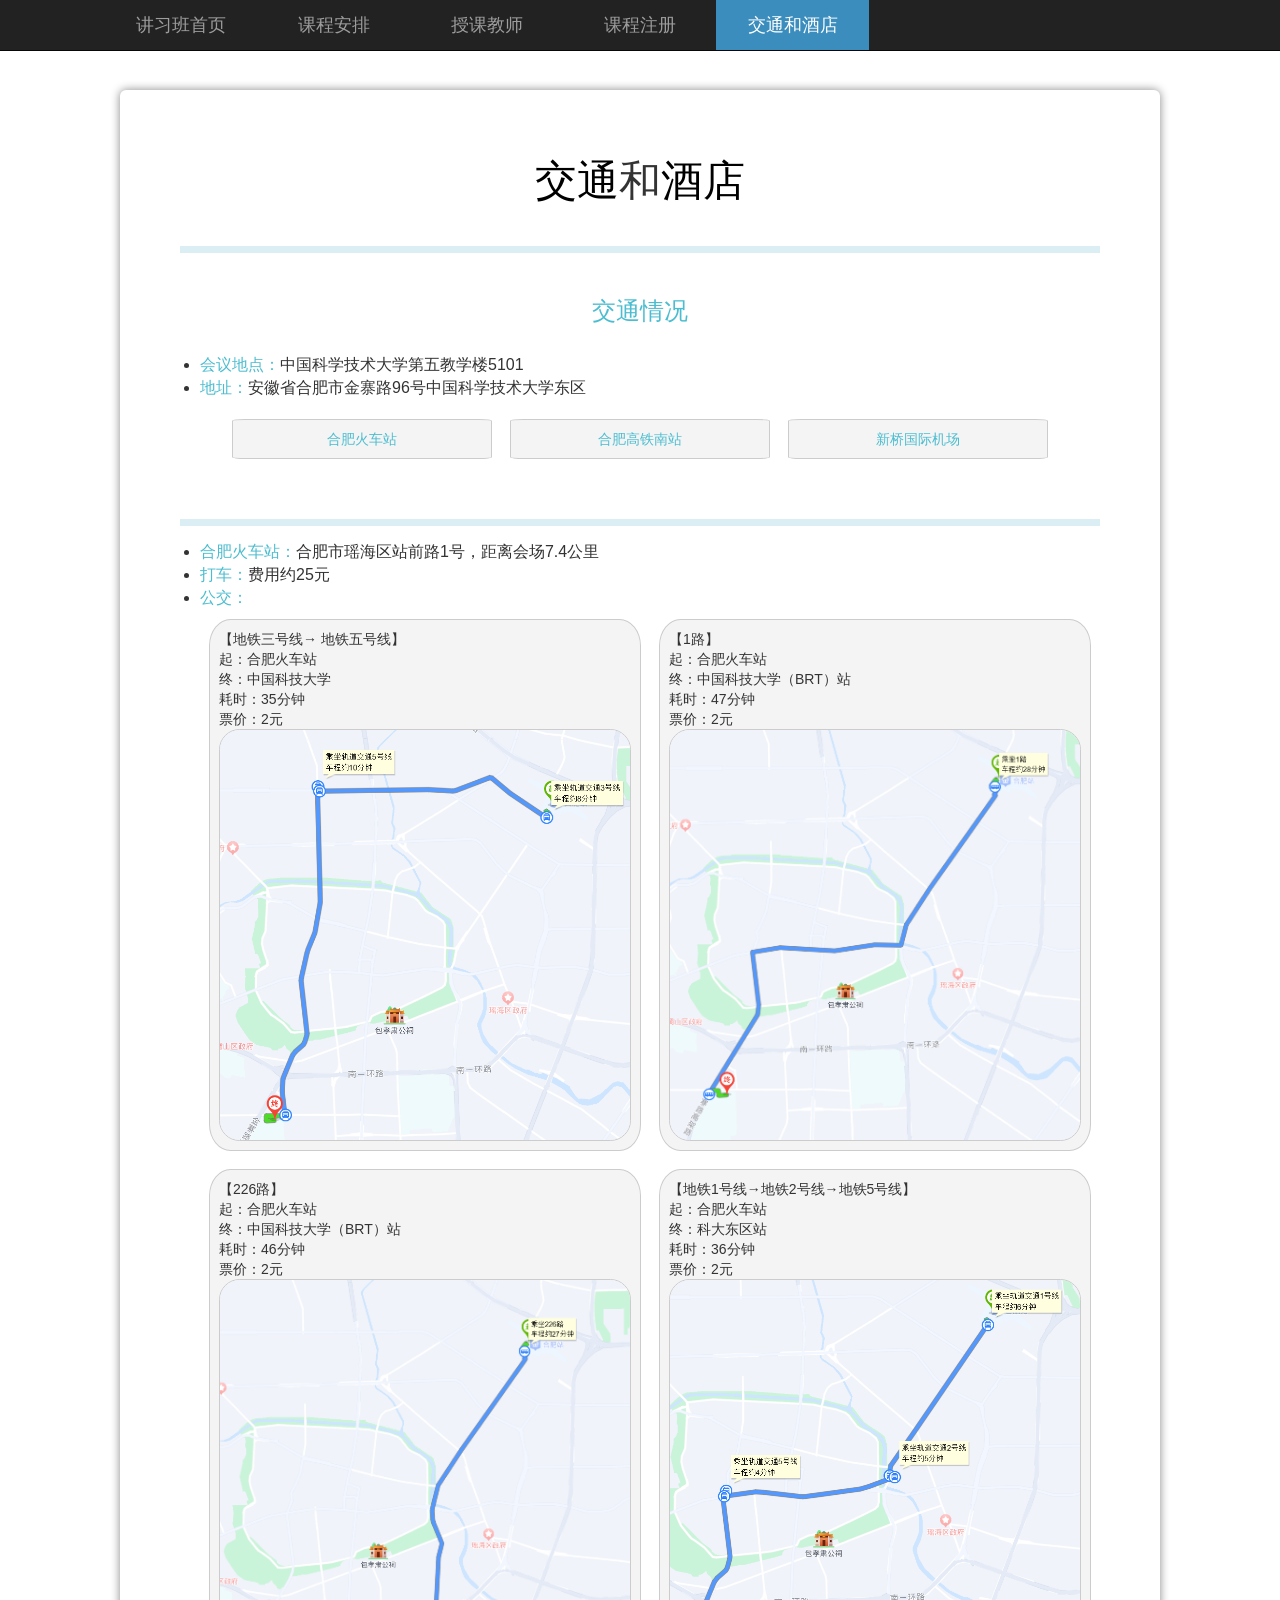
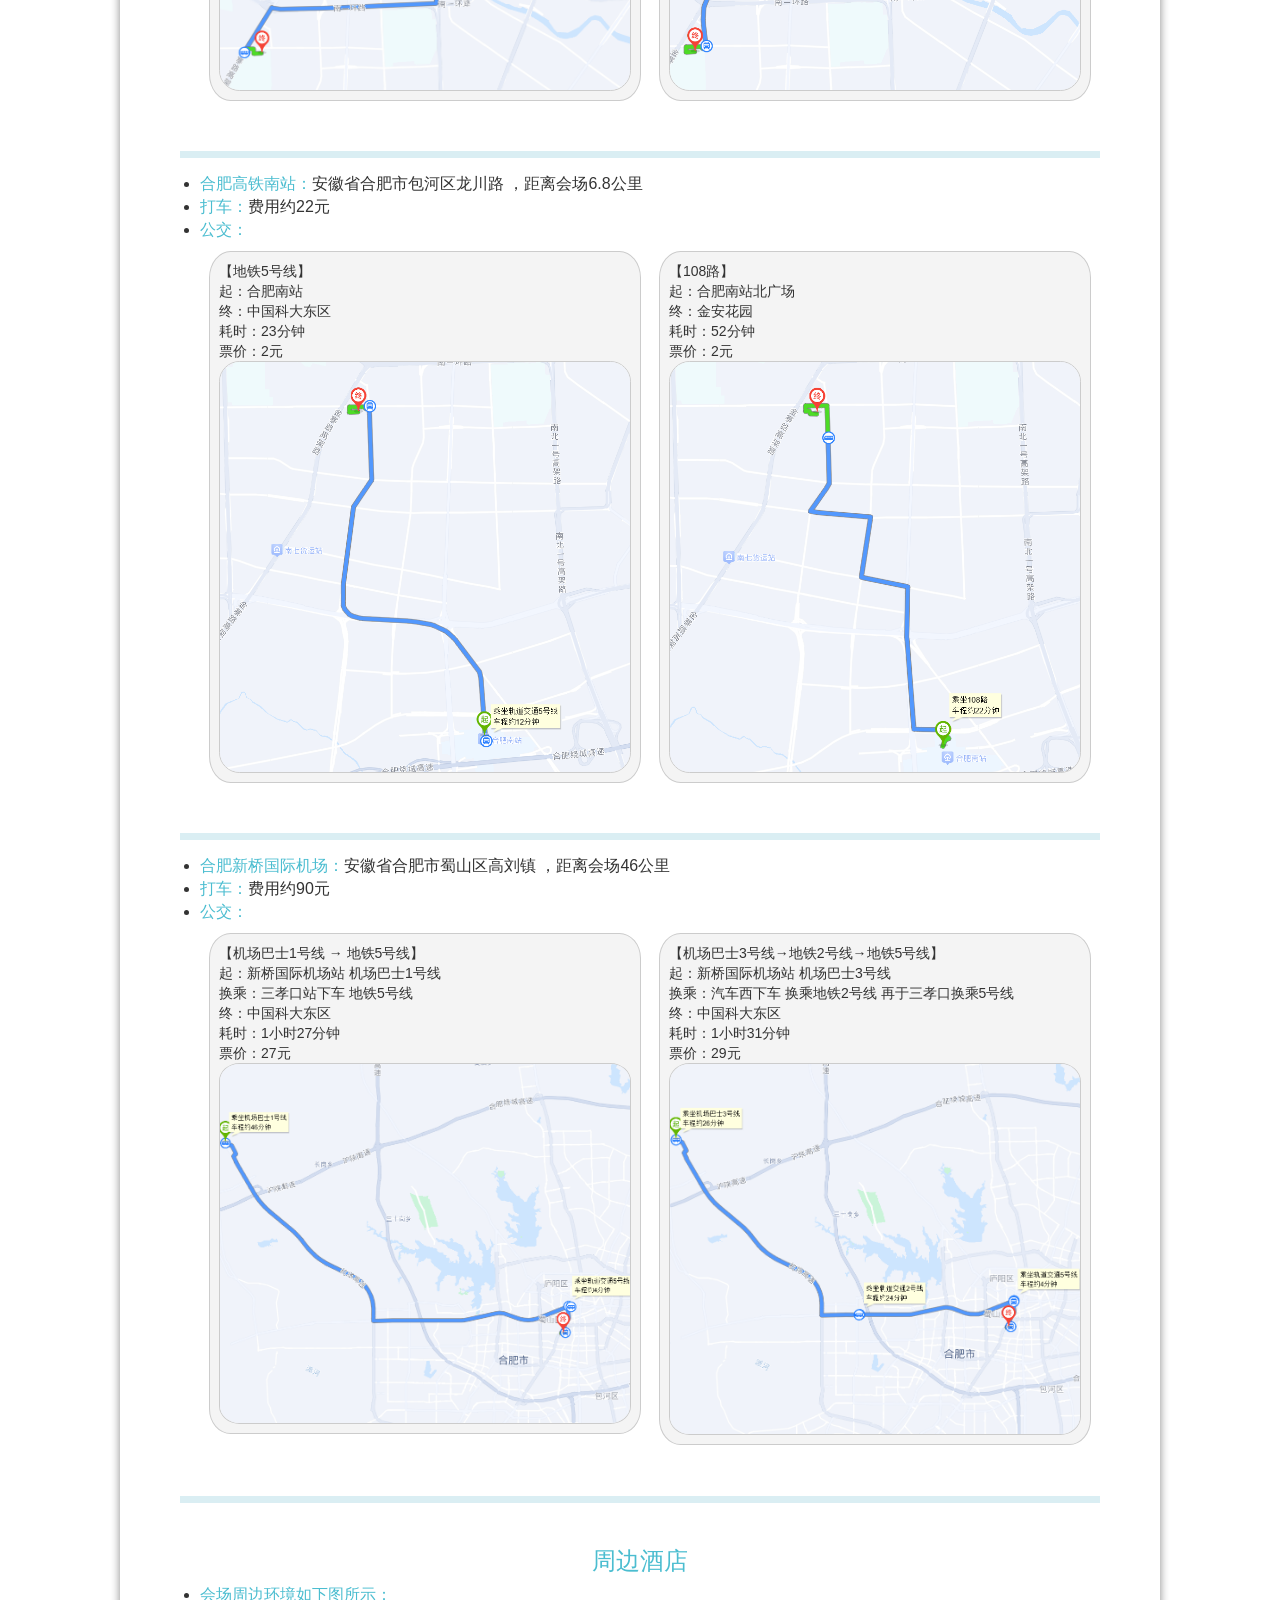
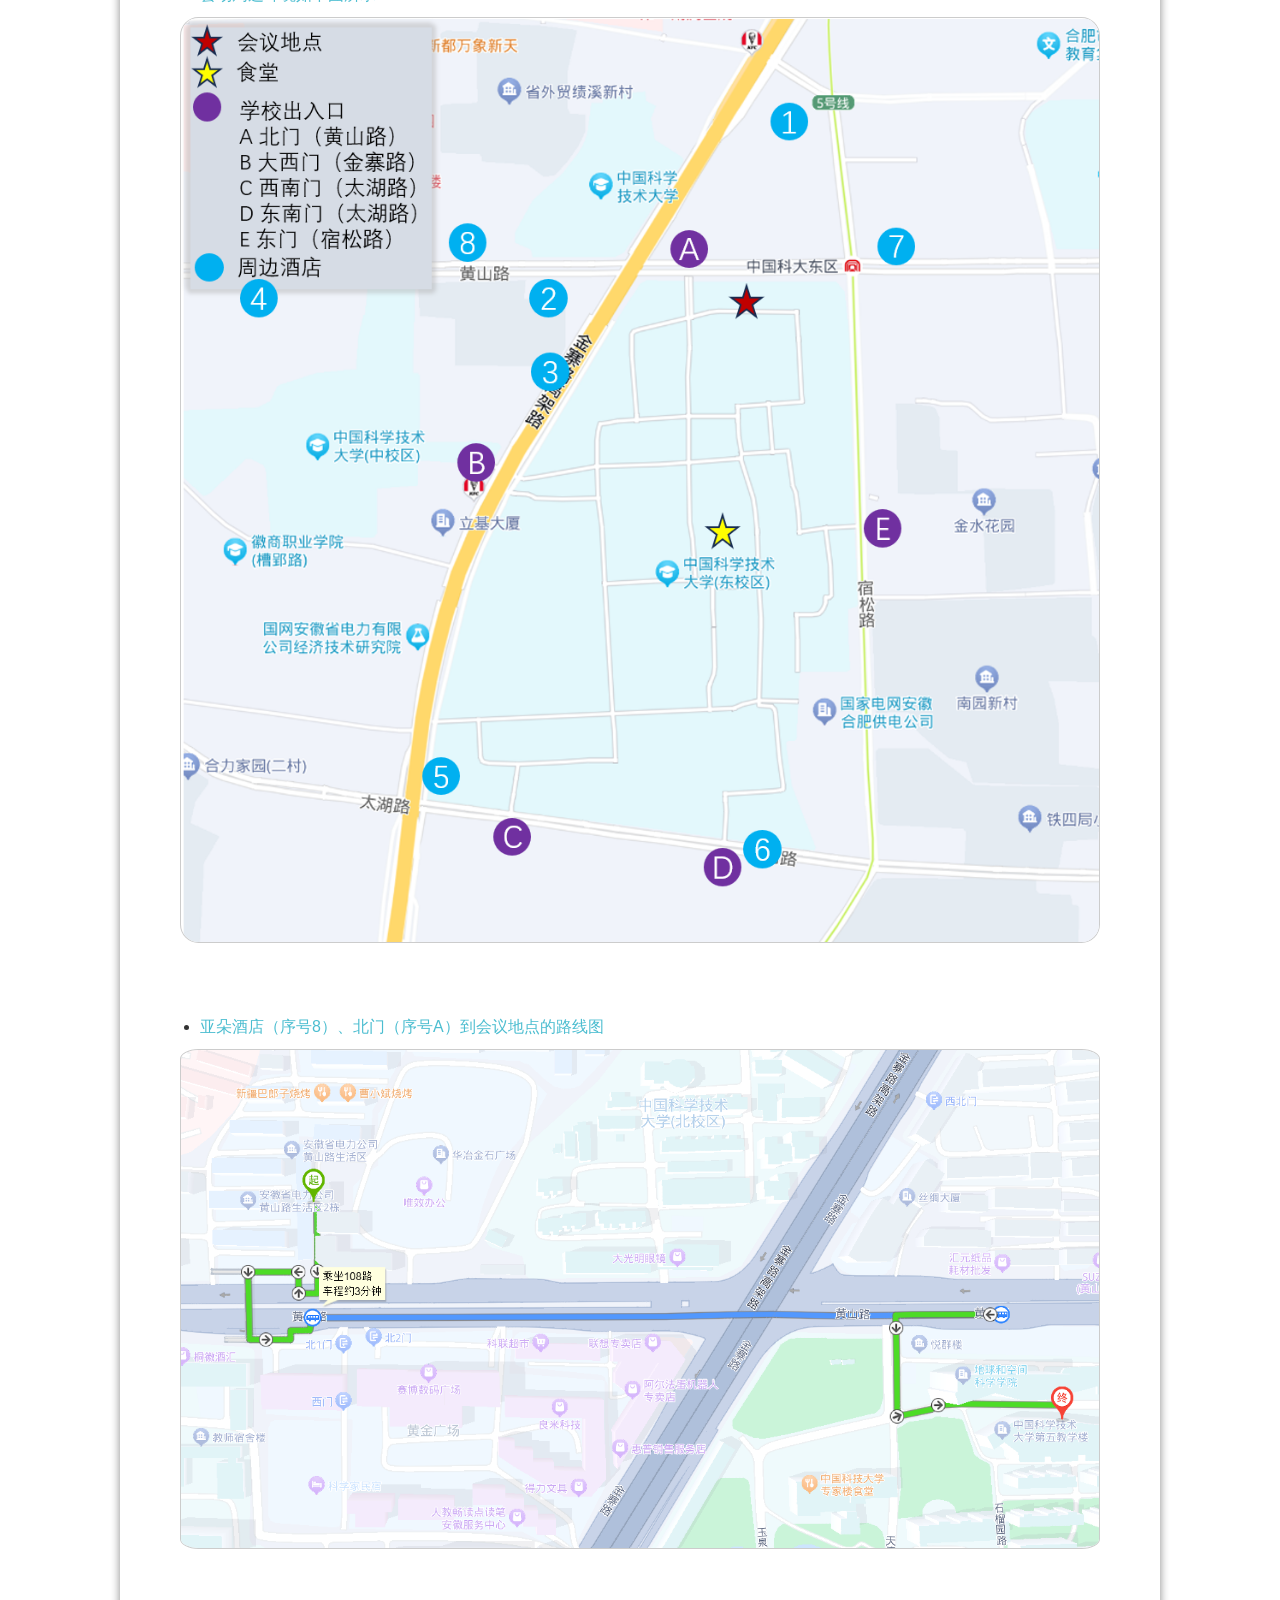
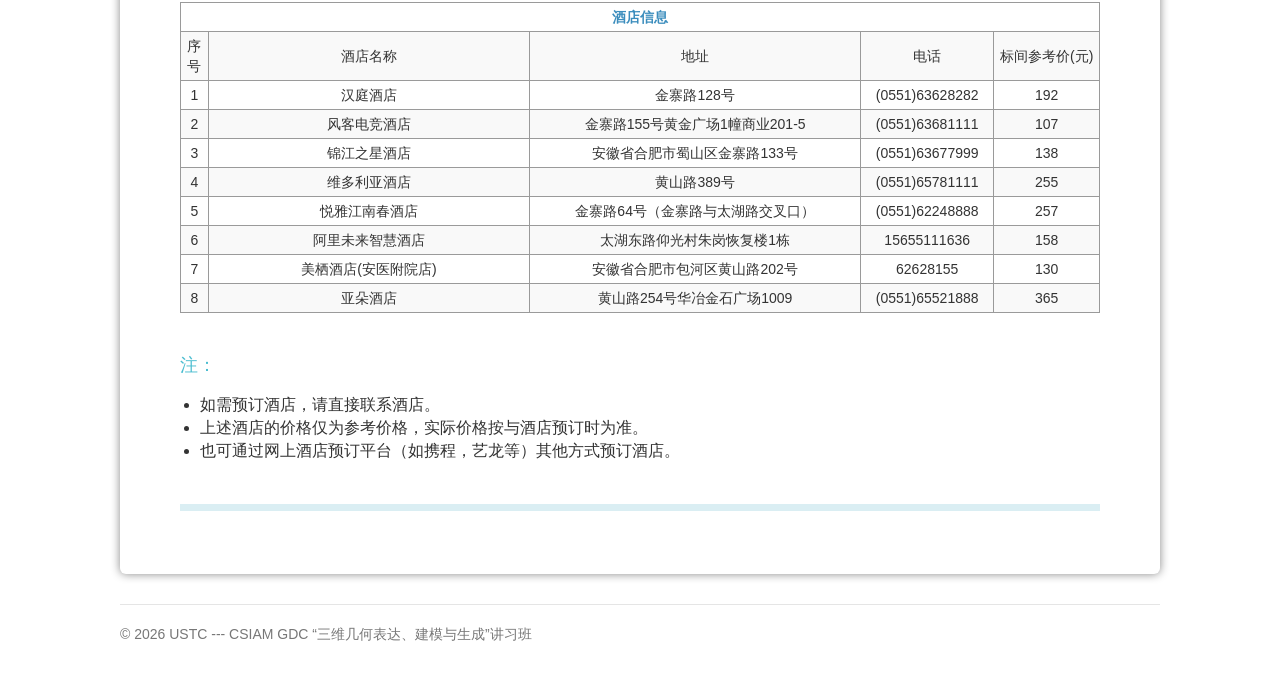
==== information.html @ 162f6444 "test" ====
<!DOCTYPE html>
<!-- saved from url=(0101)./information.html -->
<html lang="en">

<head>
  <meta http-equiv="Content-Type" content="text/html; charset=UTF-8">

  <meta http-equiv="X-UA-Compatible" content="IE=edge">
  <meta name="viewport" content="width=device-width, initial-scale=1">
  <!-- The above 3 meta tags *must* come first in the head; any other head content must come *after* these tags -->
  <meta name="description" content="">
  <meta name="author" content="">
  <link rel="icon" href="./favicon.ico">

  <title>“几何建模与图形计算”前沿讲习班</title>

  <!-- Bootstrap core CSS -->
  <link href="./css_files/bootstrap.css" rel="stylesheet">

  <!-- IE10 viewport hack for Surface/desktop Windows 8 bug -->
  <link href="./css_files/ie10-viewport-bug-workaround.css" rel="stylesheet">

  <!-- Custom styles for this template -->
  <link href="./css_files/GAMES_style.css" rel="stylesheet">

  <!-- Just for debugging purposes. Don't actually copy these 2 lines! -->
  <!--[if lt IE 9]><script src="../../assets/js/ie8-responsive-file-warning.js"></script><![endif]-->
  <script src="./js_files/ie-emulation-modes-warning.js"></script>

  <!-- HTML5 shim and Respond.js for IE8 support of HTML5 elements and media queries -->
  <!--[if lt IE 9]>
      <script src="https://oss.maxcdn.com/html5shiv/3.7.3/html5shiv.min.js"></script>
      <script src="https://oss.maxcdn.com/respond/1.4.2/respond.min.js"></script>
    <![endif]-->

  <link href="./css_files/common.css" rel="stylesheet">
</head>

<body>

  <nav class="navbar navbar-inverse navbar-fixed-top">
    <div class="container">
      <div class="navbar-header">
        <button type="button" class="navbar-toggle collapsed" data-toggle="collapse" data-target="#navbar"
          aria-expanded="false" aria-controls="navbar">
          <span class="sr-only">Toggle navigation</span>
          <span class="icon-bar"></span>
          <span class="icon-bar"></span>
          <span class="icon-bar"></span>
        </button>

        <!--<a class="navbar-brand" href="#"></a>-->

      </div>
      <div id="navbar" class="collapse navbar-collapse">

        <ul class="nav navbar-nav">

          <li><a href="./poster.html">讲习班首页</a></li>
          <li><a href="./program.html">课程安排</a></li>
          <li><a href="./speaker.html">授课教师</a></li>
          <li><a href="./registration.html">课程注册</a></li>
          <li class="active"><a href="./information.html">交通和酒店</a></li>
          <!-- <li><a href="./online.html">在线信息</a></li>
          <li><a href="http://staff.ustc.edu.cn/~lgliu/Courses/SummerSchool/USTC-summer-school.html" target="_blank">历年暑期课程</a></li>-->

        </ul>
      </div>
      <!--/.nav-collapse -->
    </div>
  </nav>

  <div class="container">

    <div class="starter-template">

      <div class="jumbotron">
        <h1 style="font-size:42px"><a style="color:#000000;" href="./information.html#jiaotong">交通</a>和<a
            style="color:#000000;txt-decoration:underline;" href="./information.html#jiudian">酒店</a></h1>
        <p style="font-size:22px;border-bottom: 7px solid rgb(218, 238, 243);"> <br></p>
        <br>


        <a id="jiaotong" style="position:relative; top:-72px;  display: block; height: 0;"></a>
        <h4 style="color:#4bbdd0;">交通情况</h4>

        <ul style="text-align:left;padding-left:20px;">
          <br>
          <li style="font-size:16px;font-style:normal;font-weight:300;">
            <font style="color:#4bbdd0;font-weight:500;">会议地点：</font>中国科学技术大学第五教学楼5101

          </li>
          <li style="font-size:16px;font-style:normal;font-weight:300;">
            <font style="color:#4bbdd0;font-weight:500;">地址：</font>安徽省合肥市金寨路96号中国科学技术大学东区
          </li>



        </ul>




        <div class="trcontainer2" style="display:flex;">

          <button id="hefeihuochezhan"
            style="width:260px;color:#4bbdd0;border: 1px solid #ccc;border-radius: 5%;background-color: #f4f4f4;  padding: 1%;margin: 1%;display: block;height:40px;">合肥火车站</button>
          <button id="hefeigaotienanzhan"
            style="width:260px;color:#4bbdd0;border: 1px solid #ccc;border-radius: 5%;background-color: #f4f4f4;  padding: 1%;margin: 1%;display: block;height:40px;">合肥高铁南站</button>
          <button id="hefeixinqiaojichang"
            style="width:260px;color:#4bbdd0;border: 1px solid #ccc;border-radius: 5%;background-color: #f4f4f4;  padding: 1%;margin: 1%;display: block;height:40px;">新桥国际机场</button>

        </div>

        <br>
        <p style="font-size:22px;border-bottom: 7px solid rgb(218, 238, 243);"> <br></p>

        <ul style="text-align:left;padding-left:20px;">

          <a id="hefeihuochezhan_position" style="position:relative; top:-72px;  display: block; height: 0;"></a>
          <li style="font-size:16px;font-style:normal;font-weight:300;">
            <font style="color:#4bbdd0;font-weight:500;">合肥火车站：</font>合肥市瑶海区站前路1号，距离会场7.4公里
          </li>
          <li style="font-size:16px;font-style:normal;font-weight:300;">
            <font style="color:#4bbdd0;font-weight:500;">打车：</font>费用约25元
          </li>

          <li style="font-size:16px;font-style:normal;font-weight:300;">
            <font style="color:#4bbdd0;font-weight:500;">公交：</font>
          </li>

          <div class="trcontainer">

            <span>
              <ul>
                <li>【地铁三号线→ 地铁五号线】</li>
                <li>起：合肥火车站</li>
                <li>终：中国科技大学</li>
                <li>耗时：35分钟</li>
                <li>票价：2元</li>
                <li><img src="./information_files/1.png" alt="地铁3-5"></li>
              </ul>
            </span><span>
              <ul>
                <li>【1路】</li>
                <li>起：合肥火车站</li>
                <li>终：中国科技大学（BRT）站</li>
                <li>耗时：47分钟</li>
                <li>票价：2元</li>
                <li><img src="./information_files/2.png" alt="合肥站1路"></li>
              </ul>
            </span><span>
              <ul>
                <li>【226路】</li>
                <li>起：合肥火车站</li>
                <li>终：中国科技大学（BRT）站</li>
                <li>耗时：46分钟</li>
                <li>票价：2元</li>
                <li><img src="./information_files/3.png" alt="合肥站226路"></li>
              </ul>
            </span><span>
              <ul>
                <li>【地铁1号线→地铁2号线→地铁5号线】</li>
                <li>起：合肥火车站</li>
                <li>终：科大东区站</li>
                <li>耗时：36分钟</li>
                <li>票价：2元</li>
                <li><img src="./information_files/4.png" alt="地铁125"></li>
              </ul>
            </span>
          </div>
        </ul>

        <p style="font-size:22px;border-bottom: 7px solid rgb(218, 238, 243);"> <br></p>


        <ul style="text-align:left;padding-left:20px;">
          <a id="hefeigaotienanzhan_position" style="position:relative; top:-72px;  display: block; height: 0;"></a>
          <li style="font-size:16px;font-style:normal;font-weight:300;">
            <font style="color:#4bbdd0;font-weight:500;">合肥高铁南站：</font>安徽省合肥市包河区龙川路 ，距离会场6.8公里
          </li>
          <li style="font-size:16px;font-style:normal;font-weight:300;">
            <font style="color:#4bbdd0;font-weight:500;">打车：</font>费用约22元
          </li>

          <li style="font-size:16px;font-style:normal;font-weight:300;">
            <font style="color:#4bbdd0;font-weight:500;">公交：</font>
          </li>

          <div class="trcontainer">

            <span>
              <ul>
                <li>【地铁5号线】</li>
                <li>起：合肥南站</li>
                <li>终：中国科大东区</li>
                <li>耗时：23分钟</li>
                <li>票价：2元</li>
                <li><img src="./information_files/5.png" alt="合肥南站108"></li>
              </ul>
            </span><span>
              <ul>
                <li>【108路】</li>
                <li>起：合肥南站北广场</li>
                <li>终：金安花园</li>
                <li>耗时：52分钟</li>
                <li>票价：2元</li>
                <li><img src="./information_files/6.png" alt="合肥站226路"></li>
              </ul>
            </span>




          </div>
        </ul>


        <p style="font-size:22px;border-bottom: 7px solid rgb(218, 238, 243);"> <br></p>


        <ul style="text-align:left;padding-left:20px;">
          <a id="hefeixinqiaojichang_position" style="position:relative; top:-72px;  display: block; height: 0;"></a>
          <li style="font-size:16px;font-style:normal;font-weight:300;">
            <font style="color:#4bbdd0;font-weight:500;">合肥新桥国际机场：</font>安徽省合肥市蜀山区高刘镇 ，距离会场46公里
          </li>
          <li style="font-size:16px;font-style:normal;font-weight:300;">
            <font style="color:#4bbdd0;font-weight:500;">打车：</font>费用约90元
          </li>

          <li style="font-size:16px;font-style:normal;font-weight:300;">
            <font style="color:#4bbdd0;font-weight:500;">公交：</font>
          </li>

          <div class="trcontainer">

            <span>
              <ul>
                <li>【机场巴士1号线 → 地铁5号线】</li>
                <li>起：新桥国际机场站 机场巴士1号线</li>
                <li>换乘：三孝口站下车 地铁5号线</li>
                <li>终：中国科大东区</li>
                <li>耗时：1小时27分钟</li>
                <li>票价：27元</li>
                <li><img src="./information_files/7.png" alt="10_hefeijichang5haoxian1lu"></li>
              </ul>
            </span><span>
              <ul>
                <li>【机场巴士3号线→地铁2号线→地铁5号线】</li>
                <li>起：新桥国际机场站 机场巴士3号线</li>
                <li>换乘：汽车西下车 换乘地铁2号线 再于三孝口换乘5号线</li>
                <li>终：中国科大东区</li>
                <li>耗时：1小时31分钟</li>
                <li>票价：29元</li>

                <li><img src="./information_files/8.png" alt="hefeijichang2haoxian10_158_118lu"></li>
              </ul>
            </span>

          </div>
        </ul>
        <p style="font-size:22px;border-bottom: 7px solid rgb(218, 238, 243);"> <br></p>
        <br>
        <a id="jiudian" style="position:relative; top:-72px;  display: block; height: 0;"></a>

        <h4 style="color:#4bbdd0;">周边酒店</h4>

        <ul style="text-align:left;padding-left:20px;">

          <a id="ditu" style="position:relative; top:-72px;  display: block; height: 0;"></a>
          <li style="font-size:16px;font-style:normal;font-weight:300;">
            <font style="color:#4bbdd0;font-weight:500;">会场周边环境如下图所示：</font>
          </li>
        </ul>
        <img style=" border: 1px solid #ccc;border-radius: 2%;" src="./information_files/10.png" alt="jiudian"
          width="100%">

        <p style="font-size:22px;border-bottom: 7px solid #ffffff;"> <br></p>
        <br>
        <a id="luxian" style="position:relative; top:-72px;  display: block; height: 0;"></a>
        <ul style="text-align:left;padding-left:20px;">
          <a id="ditu" style="position:relative; top:-72px;  display: block; height: 0;"></a>
          <li style="font-size:16px;font-style:normal;font-weight:300;">
            <font style="color:#4bbdd0;font-weight:500;">亚朵酒店（序号8）、北门（序号A）到会议地点的路线图</font>
          </li>
        </ul>
        <img style=" border: 1px solid #ccc;border-radius: 2%;" src="./information_files/11.png" alt="luxian"
          width="100%">

        <p style="font-size:22px;border-bottom: 7px solid #ffffff;"> <br></p>

        <div class="tableA">
          <table class="table table-striped">
            <thead>
              <tr>
                <th colspan="5">
                  <font color="#3b8dbd">酒店信息</font>
                </th>
              </tr>
            </thead>
            <tbody>
              <tr>
                <td width="3%">序号</td>
                <td width="35%">酒店名称</td>
                <td width="36%">地址</td>
                <td width="14.5%">电话</td>
                <td width="12%">标间参考价(元)</td>
              </tr>


              <tr>
                <td>1</td>
                <td>汉庭酒店</td>
                <td>金寨路128号</td>
                <td>(0551)63628282</td>
                <td>192</td>
              </tr>

              <tr>
                <td>2</td>
                <td>风客电竞酒店</td>
                <td>金寨路155号黄金广场1幢商业201-5</td>
                <td>(0551)63681111</td>
                <td>107</td>
              </tr>

              <tr>
                <td>3</td>
                <td>锦江之星酒店</td>
                <td>安徽省合肥市蜀山区金寨路133号</td>
                <td>(0551)63677999</td>
                <td>138</td>
              </tr>

              <tr>
                <td>4</td>
                <td>维多利亚酒店</td>
                <td>黄山路389号</td>
                <td>(0551)65781111</td>
                <td>255</td>
              </tr>

              <tr>
                <td>5</td>
                <td>悦雅江南春酒店</td>
                <td>金寨路64号（金寨路与太湖路交叉口）</td>
                <td>(0551)62248888</td>
                <td>257</td>
              </tr>

              <tr>
                <td>6</td>
                <td>阿里未来智慧酒店</td>
                <td>
                  太湖东路仰光村朱岗恢复楼1栋</td>
                <td>15655111636</td>
                <td>158</td>
              </tr>

              <tr>
                <td>7</td>
                <td>美栖酒店(安医附院店)</td>
                <td>安徽省合肥市包河区黄山路202号</td>
                <td>62628155</td>
                <td>130</td>
              </tr>

              <tr>
                <td>8</td>
                <td>亚朵酒店</td>
                <td>黄山路254号华冶金石广场1009</td>
                <td>(0551)65521888</td>
                <td>365</td>
              </tr>





            </tbody>
          </table>
        </div>
        <br>
        <p style="font-size:18px;font-style:normal;font-weight:500;list-style-type:none;">
          <font style="color:#4bbdd0;font-weight:500;">注：</font>
        </p>
        <ul style="text-align:left;padding-left:20px;">



          <li style="font-size:16px;font-style:normal;font-weight:500;">
            <font style="color:#4bbdd0;font-weight:500;"></font>如需预订酒店，请直接联系酒店。
          </li>

          <li style="font-size:16px;font-style:normal;font-weight:500;">
            <font style="color:#4bbdd0;font-weight:500;"></font>上述酒店的价格仅为参考价格，实际价格按与酒店预订时为准。
          </li>
          <li style="font-size:16px;font-style:normal;font-weight:500;">
            <font style="color:#4bbdd0;font-weight:500;"></font>也可通过网上酒店预订平台（如携程，艺龙等）其他方式预订酒店。
          </li>
        </ul>

        <p style="font-size:22px;border-bottom: 7px solid rgb(218, 238, 243);"> <br></p>

      </div>
      <footer class="footer">
        <p>© 2026 USTC --- CSIAM GDC “三维几何表达、建模与生成”讲习班</p>
      </footer>
    </div>
  </div>





  <!-- /.container -->


  <!-- Bootstrap core JavaScript
    ================================================== -->
  <!-- Placed at the end of the document so the pages load faster -->
  <script src="./js_files/jquery.min.js"></script>
  <script>
    window.jQuery || document.write('<script src="js/vendor/jquery.min.js?version=2.0.02"><\/script>')
  </script>
  <script src="./js_files/bootstrap.min.js"></script>
  <script src="./js_files/docs.min.js"></script>

  <!-- IE10 viewport hack for Surface/desktop Windows 8 bug -->
  <script src="./js_files/ie10-viewport-bug-workaround.js"></script>

</body>

</html>
---- css_files/ie10-viewport-bug-workaround.css ----
/*!
 * IE10 viewport hack for Surface/desktop Windows 8 bug
 * Copyright 2014-2015 Twitter, Inc.
 * Licensed under MIT (https://github.com/twbs/bootstrap/blob/master/LICENSE)
 */

/*
 * See the Getting Started docs for more information:
 * http://getbootstrap.com/getting-started/#support-ie10-width
 */
@-ms-viewport     { width: device-width; }
@-o-viewport      { width: device-width; }
@viewport         { width: device-width; }
---- css_files/GAMES_style.css ----
body {
  padding-top: 50px;
}

.starter-template {
  padding: 40px 15px;b
  text-align: center;
}

.navbar-collapse {
  text-align: center;
  width: 100%;
}

.navbar-nav li {
  height: 100%;
  text-align: center;
  vertical-align: middle;
  width: 14.285%;
  display: inline;
  font-size: 18px;
  list-style: none;
  /*去掉圆点*/
}
.navbar-nav>li>a{

  line-height: 40px;

  padding: 5px 5px 5px 5px;
vertical-align:middle;


}

.navbar-nav {
  display: inline-table;
  width: 100%;
  text-align: center;
}


  /* Everything but the jumbotron gets side spacing for mobile first views */
  .header,
  .marketing,
  .footer {
    padding-right: 15px;
    padding-left: 15px;
  }

  /* Custom page header */
  .header {
    padding-bottom: 20px;
    border-bottom: 1px solid #e5e5e5;
  }
  /* Make the masthead heading the same height as the navigation */
  .header h3 {
    margin-top: 0;
    margin-bottom: 0;
    line-height: 40px;
  }
.container-fluid>.navbar-collapse, .container-fluid>.navbar-header, .container>.navbar-collapse, .container>.navbar-header {

      margin-left: 0px;
}


  /* Custom page footer */
  .footer {
    padding-top: 19px;
    color: #777;
    border-top: 1px solid #e5e5e5;
  }

  /* Customize container */
  @media (min-width: 768px) {
    .container {
      max-width: 1100px;
      /* 总宽度 */
    }
  }
  .container-narrow > hr {
    margin: 30px 0;
  }

  /* Main marketing message and sign up button */
  .jumbotron {
    box-shadow: 0px 0px 10px #888888;
    text-align: center;
    border-bottom: 12px solid #ffffff;
    background-color:#ffffff;
  }
  .jumbotron .btn {
    padding: 14px 24px;
    font-size: 21px;
  }
  .jumbotron > ul > li{
    text-align:justify;text-justify:inter-ideograph;
  }

  /* Supporting marketing content */
  .marketing {
    margin: 40px 0;
  }
  .marketing p + h4 {
    margin-top: 28px;
  }

  /* Responsive: Portrait tablets and up */
  @media screen and (min-width: 768px) {
    /* Remove the padding we set earlier */
    .header,
    .marketing,
    .footer {
      padding-right: 0;
      padding-left: 0;
    }
    /* Space out the masthead */
    .header {
      margin-bottom: 130px;
    }
    /* Remove the bottom border on the jumbotron for visual effect */
    .jumbotron {
      border-bottom: 0;
    }
  }
.carousel.slide{
box-shadow: 0px 0px 5px #888888;
border:0.5px solid;
border-radius:3px;

}
.carousel-indicators{
/*圆点位置*/
      bottom: 4px;
}
.jumbotron h4{
font-size:24px;

}
.jumbotron p{
  font-size:18px;
text-align:justify;

}

/*主讲人图片*/
.placeholders {
  margin-bottom: 30px;
  text-align: center;
}
.placeholders h4 {
  margin-bottom: 0;
}
.placeholder {
  margin-bottom: 20px;
}
.placeholder img {
  display: inline-block;
  border-radius: 50%;

  box-shadow: 2px 2px 5px #888888;
}
.tableA{

text-align:center;
border-top: 1px solid #9a9a9a;
margin-bottom:0px;
}
.table > thead > tr > th, .table > tbody > tr > th, .table > tfoot > tr > th, .table > thead > tr > td, .table > tbody > tr > td, .table > tfoot > tr > td {
    padding: 4px;
    vertical-align: middle;}

.table > thead > tr > th, .table > tbody > tr > th, .table > tfoot > tr > th, .table > thead > tr > td, .table > tbody > tr > td, .table > tfoot > tr > td{
border:1px solid #9a9a9a; vertical-align: middle;
}
.table > caption + thead > tr:first-child > th, .table > colgroup + thead > tr:first-child > th, .table > thead:first-child > tr:first-child > th, .table > caption + thead > tr:first-child > td{
  text-align: center;vertical-align: middle;

}
.navbar-inverse .navbar-nav>.active>a, .navbar-inverse .navbar-nav>.active>a:focus, .navbar-inverse .navbar-nav>.active>a:hover {
    color: #fff;
    background-color: #3b8dbd;
}

.text-muted {
    color: #4bbdd0;
}


.trcontainer {

width: 100%;

margin-left: 0;

overflow: hidden;



}
.trcontainer ul{
padding-left: 0px;

}


.trcontainer ul li{
list-style-type: none;

}
.trcontainer ul li img{
border-radius: 5%;
border: 1px solid #ccc;
width: 100%;
}


.trcontainer span {
  padding: 1%;
margin: 1%;
display: block;

width: 48%;
border: 1px solid #ccc;
border-radius: 5%;
background-color: #f4f4f4;

float: left;

}

.trcontainer2 {
z-index:999;
width: 100%;

margin-left: 0;

justify-content:center;



}

.trcontainer2 button {
  padding: 1%;
margin: 1%;
display: block;

width: 38%;
border: 1px solid #ccc;
border-radius: 5%;
background-color: #f4f4f4;

float: left;
padding: 0px;




}

.jumbotron button{

border: 0px solid #ffffff;
background-color: #ffffff;

}
.trcontainer2 button{


}
---- css_files/common.css ----
@font-face {
  font-family: 'Source Sans Pro';
  font-style: italic;
  font-weight: 200;
  font-display: swap;
  src: url(https://fonts.gstatic.com/s/sourcesanspro/v22/6xKwdSBYKcSV-LCoeQqfX1RYOo3qPZYokSdh18S0xR41YDw.woff2) format('woff2');
  unicode-range: U+0460-052F, U+1C80-1C8A, U+20B4, U+2DE0-2DFF, U+A640-A69F, U+FE2E-FE2F;
}
/* cyrillic */
@font-face {
  font-family: 'Source Sans Pro';
  font-style: italic;
  font-weight: 200;
  font-display: swap;
  src: url(https://fonts.gstatic.com/s/sourcesanspro/v22/6xKwdSBYKcSV-LCoeQqfX1RYOo3qPZYokSdo18S0xR41YDw.woff2) format('woff2');
  unicode-range: U+0301, U+0400-045F, U+0490-0491, U+04B0-04B1, U+2116;
}
/* greek-ext */
@font-face {
  font-family: 'Source Sans Pro';
  font-style: italic;
  font-weight: 200;
  font-display: swap;
  src: url(https://fonts.gstatic.com/s/sourcesanspro/v22/6xKwdSBYKcSV-LCoeQqfX1RYOo3qPZYokSdg18S0xR41YDw.woff2) format('woff2');
  unicode-range: U+1F00-1FFF;
}
/* greek */
@font-face {
  font-family: 'Source Sans Pro';
  font-style: italic;
  font-weight: 200;
  font-display: swap;
  src: url(https://fonts.gstatic.com/s/sourcesanspro/v22/6xKwdSBYKcSV-LCoeQqfX1RYOo3qPZYokSdv18S0xR41YDw.woff2) format('woff2');
  unicode-range: U+0370-0377, U+037A-037F, U+0384-038A, U+038C, U+038E-03A1, U+03A3-03FF;
}
/* vietnamese */
@font-face {
  font-family: 'Source Sans Pro';
  font-style: italic;
  font-weight: 200;
  font-display: swap;
  src: url(https://fonts.gstatic.com/s/sourcesanspro/v22/6xKwdSBYKcSV-LCoeQqfX1RYOo3qPZYokSdj18S0xR41YDw.woff2) format('woff2');
  unicode-range: U+0102-0103, U+0110-0111, U+0128-0129, U+0168-0169, U+01A0-01A1, U+01AF-01B0, U+0300-0301, U+0303-0304, U+0308-0309, U+0323, U+0329, U+1EA0-1EF9, U+20AB;
}
/* latin-ext */
@font-face {
  font-family: 'Source Sans Pro';
  font-style: italic;
  font-weight: 200;
  font-display: swap;
  src: url(https://fonts.gstatic.com/s/sourcesanspro/v22/6xKwdSBYKcSV-LCoeQqfX1RYOo3qPZYokSdi18S0xR41YDw.woff2) format('woff2');
  unicode-range: U+0100-02BA, U+02BD-02C5, U+02C7-02CC, U+02CE-02D7, U+02DD-02FF, U+0304, U+0308, U+0329, U+1D00-1DBF, U+1E00-1E9F, U+1EF2-1EFF, U+2020, U+20A0-20AB, U+20AD-20C0, U+2113, U+2C60-2C7F, U+A720-A7FF;
}
/* latin */
@font-face {
  font-family: 'Source Sans Pro';
  font-style: italic;
  font-weight: 200;
  font-display: swap;
  src: url(https://fonts.gstatic.com/s/sourcesanspro/v22/6xKwdSBYKcSV-LCoeQqfX1RYOo3qPZYokSds18S0xR41.woff2) format('woff2');
  unicode-range: U+0000-00FF, U+0131, U+0152-0153, U+02BB-02BC, U+02C6, U+02DA, U+02DC, U+0304, U+0308, U+0329, U+2000-206F, U+20AC, U+2122, U+2191, U+2193, U+2212, U+2215, U+FEFF, U+FFFD;
}
/* cyrillic-ext */
@font-face {
  font-family: 'Source Sans Pro';
  font-style: italic;
  font-weight: 300;
  font-display: swap;
  src: url(https://fonts.gstatic.com/s/sourcesanspro/v22/6xKwdSBYKcSV-LCoeQqfX1RYOo3qPZZMkidh18S0xR41YDw.woff2) format('woff2');
  unicode-range: U+0460-052F, U+1C80-1C8A, U+20B4, U+2DE0-2DFF, U+A640-A69F, U+FE2E-FE2F;
}
/* cyrillic */
@font-face {
  font-family: 'Source Sans Pro';
  font-style: italic;
  font-weight: 300;
  font-display: swap;
  src: url(https://fonts.gstatic.com/s/sourcesanspro/v22/6xKwdSBYKcSV-LCoeQqfX1RYOo3qPZZMkido18S0xR41YDw.woff2) format('woff2');
  unicode-range: U+0301, U+0400-045F, U+0490-0491, U+04B0-04B1, U+2116;
}
/* greek-ext */
@font-face {
  font-family: 'Source Sans Pro';
  font-style: italic;
  font-weight: 300;
  font-display: swap;
  src: url(https://fonts.gstatic.com/s/sourcesanspro/v22/6xKwdSBYKcSV-LCoeQqfX1RYOo3qPZZMkidg18S0xR41YDw.woff2) format('woff2');
  unicode-range: U+1F00-1FFF;
}
/* greek */
@font-face {
  font-family: 'Source Sans Pro';
  font-style: italic;
  font-weight: 300;
  font-display: swap;
  src: url(https://fonts.gstatic.com/s/sourcesanspro/v22/6xKwdSBYKcSV-LCoeQqfX1RYOo3qPZZMkidv18S0xR41YDw.woff2) format('woff2');
  unicode-range: U+0370-0377, U+037A-037F, U+0384-038A, U+038C, U+038E-03A1, U+03A3-03FF;
}
/* vietnamese */
@font-face {
  font-family: 'Source Sans Pro';
  font-style: italic;
  font-weight: 300;
  font-display: swap;
  src: url(https://fonts.gstatic.com/s/sourcesanspro/v22/6xKwdSBYKcSV-LCoeQqfX1RYOo3qPZZMkidj18S0xR41YDw.woff2) format('woff2');
  unicode-range: U+0102-0103, U+0110-0111, U+0128-0129, U+0168-0169, U+01A0-01A1, U+01AF-01B0, U+0300-0301, U+0303-0304, U+0308-0309, U+0323, U+0329, U+1EA0-1EF9, U+20AB;
}
/* latin-ext */
@font-face {
  font-family: 'Source Sans Pro';
  font-style: italic;
  font-weight: 300;
  font-display: swap;
  src: url(https://fonts.gstatic.com/s/sourcesanspro/v22/6xKwdSBYKcSV-LCoeQqfX1RYOo3qPZZMkidi18S0xR41YDw.woff2) format('woff2');
  unicode-range: U+0100-02BA, U+02BD-02C5, U+02C7-02CC, U+02CE-02D7, U+02DD-02FF, U+0304, U+0308, U+0329, U+1D00-1DBF, U+1E00-1E9F, U+1EF2-1EFF, U+2020, U+20A0-20AB, U+20AD-20C0, U+2113, U+2C60-2C7F, U+A720-A7FF;
}
/* latin */
@font-face {
  font-family: 'Source Sans Pro';
  font-style: italic;
  font-weight: 300;
  font-display: swap;
  src: url(https://fonts.gstatic.com/s/sourcesanspro/v22/6xKwdSBYKcSV-LCoeQqfX1RYOo3qPZZMkids18S0xR41.woff2) format('woff2');
  unicode-range: U+0000-00FF, U+0131, U+0152-0153, U+02BB-02BC, U+02C6, U+02DA, U+02DC, U+0304, U+0308, U+0329, U+2000-206F, U+20AC, U+2122, U+2191, U+2193, U+2212, U+2215, U+FEFF, U+FFFD;
}
/* cyrillic-ext */
@font-face {
  font-family: 'Source Sans Pro';
  font-style: italic;
  font-weight: 400;
  font-display: swap;
  src: url(https://fonts.gstatic.com/s/sourcesanspro/v22/6xK1dSBYKcSV-LCoeQqfX1RYOo3qPZ7qsDJB9cme_xc.woff2) format('woff2');
  unicode-range: U+0460-052F, U+1C80-1C8A, U+20B4, U+2DE0-2DFF, U+A640-A69F, U+FE2E-FE2F;
}
/* cyrillic */
@font-face {
  font-family: 'Source Sans Pro';
  font-style: italic;
  font-weight: 400;
  font-display: swap;
  src: url(https://fonts.gstatic.com/s/sourcesanspro/v22/6xK1dSBYKcSV-LCoeQqfX1RYOo3qPZ7jsDJB9cme_xc.woff2) format('woff2');
  unicode-range: U+0301, U+0400-045F, U+0490-0491, U+04B0-04B1, U+2116;
}
/* greek-ext */
@font-face {
  font-family: 'Source Sans Pro';
  font-style: italic;
  font-weight: 400;
  font-display: swap;
  src: url(https://fonts.gstatic.com/s/sourcesanspro/v22/6xK1dSBYKcSV-LCoeQqfX1RYOo3qPZ7rsDJB9cme_xc.woff2) format('woff2');
  unicode-range: U+1F00-1FFF;
}
/* greek */
@font-face {
  font-family: 'Source Sans Pro';
  font-style: italic;
  font-weight: 400;
  font-display: swap;
  src: url(https://fonts.gstatic.com/s/sourcesanspro/v22/6xK1dSBYKcSV-LCoeQqfX1RYOo3qPZ7ksDJB9cme_xc.woff2) format('woff2');
  unicode-range: U+0370-0377, U+037A-037F, U+0384-038A, U+038C, U+038E-03A1, U+03A3-03FF;
}
/* vietnamese */
@font-face {
  font-family: 'Source Sans Pro';
  font-style: italic;
  font-weight: 400;
  font-display: swap;
  src: url(https://fonts.gstatic.com/s/sourcesanspro/v22/6xK1dSBYKcSV-LCoeQqfX1RYOo3qPZ7osDJB9cme_xc.woff2) format('woff2');
  unicode-range: U+0102-0103, U+0110-0111, U+0128-0129, U+0168-0169, U+01A0-01A1, U+01AF-01B0, U+0300-0301, U+0303-0304, U+0308-0309, U+0323, U+0329, U+1EA0-1EF9, U+20AB;
}
/* latin-ext */
@font-face {
  font-family: 'Source Sans Pro';
  font-style: italic;
  font-weight: 400;
  font-display: swap;
  src: url(https://fonts.gstatic.com/s/sourcesanspro/v22/6xK1dSBYKcSV-LCoeQqfX1RYOo3qPZ7psDJB9cme_xc.woff2) format('woff2');
  unicode-range: U+0100-02BA, U+02BD-02C5, U+02C7-02CC, U+02CE-02D7, U+02DD-02FF, U+0304, U+0308, U+0329, U+1D00-1DBF, U+1E00-1E9F, U+1EF2-1EFF, U+2020, U+20A0-20AB, U+20AD-20C0, U+2113, U+2C60-2C7F, U+A720-A7FF;
}
/* latin */
@font-face {
  font-family: 'Source Sans Pro';
  font-style: italic;
  font-weight: 400;
  font-display: swap;
  src: url(https://fonts.gstatic.com/s/sourcesanspro/v22/6xK1dSBYKcSV-LCoeQqfX1RYOo3qPZ7nsDJB9cme.woff2) format('woff2');
  unicode-range: U+0000-00FF, U+0131, U+0152-0153, U+02BB-02BC, U+02C6, U+02DA, U+02DC, U+0304, U+0308, U+0329, U+2000-206F, U+20AC, U+2122, U+2191, U+2193, U+2212, U+2215, U+FEFF, U+FFFD;
}
/* cyrillic-ext */
@font-face {
  font-family: 'Source Sans Pro';
  font-style: italic;
  font-weight: 600;
  font-display: swap;
  src: url(https://fonts.gstatic.com/s/sourcesanspro/v22/6xKwdSBYKcSV-LCoeQqfX1RYOo3qPZY4lCdh18S0xR41YDw.woff2) format('woff2');
  unicode-range: U+0460-052F, U+1C80-1C8A, U+20B4, U+2DE0-2DFF, U+A640-A69F, U+FE2E-FE2F;
}
/* cyrillic */
@font-face {
  font-family: 'Source Sans Pro';
  font-style: italic;
  font-weight: 600;
  font-display: swap;
  src: url(https://fonts.gstatic.com/s/sourcesanspro/v22/6xKwdSBYKcSV-LCoeQqfX1RYOo3qPZY4lCdo18S0xR41YDw.woff2) format('woff2');
  unicode-range: U+0301, U+0400-045F, U+0490-0491, U+04B0-04B1, U+2116;
}
/* greek-ext */
@font-face {
  font-family: 'Source Sans Pro';
  font-style: italic;
  font-weight: 600;
  font-display: swap;
  src: url(https://fonts.gstatic.com/s/sourcesanspro/v22/6xKwdSBYKcSV-LCoeQqfX1RYOo3qPZY4lCdg18S0xR41YDw.woff2) format('woff2');
  unicode-range: U+1F00-1FFF;
}
/* greek */
@font-face {
  font-family: 'Source Sans Pro';
  font-style: italic;
  font-weight: 600;
  font-display: swap;
  src: url(https://fonts.gstatic.com/s/sourcesanspro/v22/6xKwdSBYKcSV-LCoeQqfX1RYOo3qPZY4lCdv18S0xR41YDw.woff2) format('woff2');
  unicode-range: U+0370-0377, U+037A-037F, U+0384-038A, U+038C, U+038E-03A1, U+03A3-03FF;
}
/* vietnamese */
@font-face {
  font-family: 'Source Sans Pro';
  font-style: italic;
  font-weight: 600;
  font-display: swap;
  src: url(https://fonts.gstatic.com/s/sourcesanspro/v22/6xKwdSBYKcSV-LCoeQqfX1RYOo3qPZY4lCdj18S0xR41YDw.woff2) format('woff2');
  unicode-range: U+0102-0103, U+0110-0111, U+0128-0129, U+0168-0169, U+01A0-01A1, U+01AF-01B0, U+0300-0301, U+0303-0304, U+0308-0309, U+0323, U+0329, U+1EA0-1EF9, U+20AB;
}
/* latin-ext */
@font-face {
  font-family: 'Source Sans Pro';
  font-style: italic;
  font-weight: 600;
  font-display: swap;
  src: url(https://fonts.gstatic.com/s/sourcesanspro/v22/6xKwdSBYKcSV-LCoeQqfX1RYOo3qPZY4lCdi18S0xR41YDw.woff2) format('woff2');
  unicode-range: U+0100-02BA, U+02BD-02C5, U+02C7-02CC, U+02CE-02D7, U+02DD-02FF, U+0304, U+0308, U+0329, U+1D00-1DBF, U+1E00-1E9F, U+1EF2-1EFF, U+2020, U+20A0-20AB, U+20AD-20C0, U+2113, U+2C60-2C7F, U+A720-A7FF;
}
/* latin */
@font-face {
  font-family: 'Source Sans Pro';
  font-style: italic;
  font-weight: 600;
  font-display: swap;
  src: url(https://fonts.gstatic.com/s/sourcesanspro/v22/6xKwdSBYKcSV-LCoeQqfX1RYOo3qPZY4lCds18S0xR41.woff2) format('woff2');
  unicode-range: U+0000-00FF, U+0131, U+0152-0153, U+02BB-02BC, U+02C6, U+02DA, U+02DC, U+0304, U+0308, U+0329, U+2000-206F, U+20AC, U+2122, U+2191, U+2193, U+2212, U+2215, U+FEFF, U+FFFD;
}
/* cyrillic-ext */
@font-face {
  font-family: 'Source Sans Pro';
  font-style: italic;
  font-weight: 700;
  font-display: swap;
  src: url(https://fonts.gstatic.com/s/sourcesanspro/v22/6xKwdSBYKcSV-LCoeQqfX1RYOo3qPZZclSdh18S0xR41YDw.woff2) format('woff2');
  unicode-range: U+0460-052F, U+1C80-1C8A, U+20B4, U+2DE0-2DFF, U+A640-A69F, U+FE2E-FE2F;
}
/* cyrillic */
@font-face {
  font-family: 'Source Sans Pro';
  font-style: italic;
  font-weight: 700;
  font-display: swap;
  src: url(https://fonts.gstatic.com/s/sourcesanspro/v22/6xKwdSBYKcSV-LCoeQqfX1RYOo3qPZZclSdo18S0xR41YDw.woff2) format('woff2');
  unicode-range: U+0301, U+0400-045F, U+0490-0491, U+04B0-04B1, U+2116;
}
/* greek-ext */
@font-face {
  font-family: 'Source Sans Pro';
  font-style: italic;
  font-weight: 700;
  font-display: swap;
  src: url(https://fonts.gstatic.com/s/sourcesanspro/v22/6xKwdSBYKcSV-LCoeQqfX1RYOo3qPZZclSdg18S0xR41YDw.woff2) format('woff2');
  unicode-range: U+1F00-1FFF;
}
/* greek */
@font-face {
  font-family: 'Source Sans Pro';
  font-style: italic;
  font-weight: 700;
  font-display: swap;
  src: url(https://fonts.gstatic.com/s/sourcesanspro/v22/6xKwdSBYKcSV-LCoeQqfX1RYOo3qPZZclSdv18S0xR41YDw.woff2) format('woff2');
  unicode-range: U+0370-0377, U+037A-037F, U+0384-038A, U+038C, U+038E-03A1, U+03A3-03FF;
}
/* vietnamese */
@font-face {
  font-family: 'Source Sans Pro';
  font-style: italic;
  font-weight: 700;
  font-display: swap;
  src: url(https://fonts.gstatic.com/s/sourcesanspro/v22/6xKwdSBYKcSV-LCoeQqfX1RYOo3qPZZclSdj18S0xR41YDw.woff2) format('woff2');
  unicode-range: U+0102-0103, U+0110-0111, U+0128-0129, U+0168-0169, U+01A0-01A1, U+01AF-01B0, U+0300-0301, U+0303-0304, U+0308-0309, U+0323, U+0329, U+1EA0-1EF9, U+20AB;
}
/* latin-ext */
@font-face {
  font-family: 'Source Sans Pro';
  font-style: italic;
  font-weight: 700;
  font-display: swap;
  src: url(https://fonts.gstatic.com/s/sourcesanspro/v22/6xKwdSBYKcSV-LCoeQqfX1RYOo3qPZZclSdi18S0xR41YDw.woff2) format('woff2');
  unicode-range: U+0100-02BA, U+02BD-02C5, U+02C7-02CC, U+02CE-02D7, U+02DD-02FF, U+0304, U+0308, U+0329, U+1D00-1DBF, U+1E00-1E9F, U+1EF2-1EFF, U+2020, U+20A0-20AB, U+20AD-20C0, U+2113, U+2C60-2C7F, U+A720-A7FF;
}
/* latin */
@font-face {
  font-family: 'Source Sans Pro';
  font-style: italic;
  font-weight: 700;
  font-display: swap;
  src: url(https://fonts.gstatic.com/s/sourcesanspro/v22/6xKwdSBYKcSV-LCoeQqfX1RYOo3qPZZclSds18S0xR41.woff2) format('woff2');
  unicode-range: U+0000-00FF, U+0131, U+0152-0153, U+02BB-02BC, U+02C6, U+02DA, U+02DC, U+0304, U+0308, U+0329, U+2000-206F, U+20AC, U+2122, U+2191, U+2193, U+2212, U+2215, U+FEFF, U+FFFD;
}
/* cyrillic-ext */
@font-face {
  font-family: 'Source Sans Pro';
  font-style: italic;
  font-weight: 900;
  font-display: swap;
  src: url(https://fonts.gstatic.com/s/sourcesanspro/v22/6xKwdSBYKcSV-LCoeQqfX1RYOo3qPZZklydh18S0xR41YDw.woff2) format('woff2');
  unicode-range: U+0460-052F, U+1C80-1C8A, U+20B4, U+2DE0-2DFF, U+A640-A69F, U+FE2E-FE2F;
}
/* cyrillic */
@font-face {
  font-family: 'Source Sans Pro';
  font-style: italic;
  font-weight: 900;
  font-display: swap;
  src: url(https://fonts.gstatic.com/s/sourcesanspro/v22/6xKwdSBYKcSV-LCoeQqfX1RYOo3qPZZklydo18S0xR41YDw.woff2) format('woff2');
  unicode-range: U+0301, U+0400-045F, U+0490-0491, U+04B0-04B1, U+2116;
}
/* greek-ext */
@font-face {
  font-family: 'Source Sans Pro';
  font-style: italic;
  font-weight: 900;
  font-display: swap;
  src: url(https://fonts.gstatic.com/s/sourcesanspro/v22/6xKwdSBYKcSV-LCoeQqfX1RYOo3qPZZklydg18S0xR41YDw.woff2) format('woff2');
  unicode-range: U+1F00-1FFF;
}
/* greek */
@font-face {
  font-family: 'Source Sans Pro';
  font-style: italic;
  font-weight: 900;
  font-display: swap;
  src: url(https://fonts.gstatic.com/s/sourcesanspro/v22/6xKwdSBYKcSV-LCoeQqfX1RYOo3qPZZklydv18S0xR41YDw.woff2) format('woff2');
  unicode-range: U+0370-0377, U+037A-037F, U+0384-038A, U+038C, U+038E-03A1, U+03A3-03FF;
}
/* vietnamese */
@font-face {
  font-family: 'Source Sans Pro';
  font-style: italic;
  font-weight: 900;
  font-display: swap;
  src: url(https://fonts.gstatic.com/s/sourcesanspro/v22/6xKwdSBYKcSV-LCoeQqfX1RYOo3qPZZklydj18S0xR41YDw.woff2) format('woff2');
  unicode-range: U+0102-0103, U+0110-0111, U+0128-0129, U+0168-0169, U+01A0-01A1, U+01AF-01B0, U+0300-0301, U+0303-0304, U+0308-0309, U+0323, U+0329, U+1EA0-1EF9, U+20AB;
}
/* latin-ext */
@font-face {
  font-family: 'Source Sans Pro';
  font-style: italic;
  font-weight: 900;
  font-display: swap;
  src: url(https://fonts.gstatic.com/s/sourcesanspro/v22/6xKwdSBYKcSV-LCoeQqfX1RYOo3qPZZklydi18S0xR41YDw.woff2) format('woff2');
  unicode-range: U+0100-02BA, U+02BD-02C5, U+02C7-02CC, U+02CE-02D7, U+02DD-02FF, U+0304, U+0308, U+0329, U+1D00-1DBF, U+1E00-1E9F, U+1EF2-1EFF, U+2020, U+20A0-20AB, U+20AD-20C0, U+2113, U+2C60-2C7F, U+A720-A7FF;
}
/* latin */
@font-face {
  font-family: 'Source Sans Pro';
  font-style: italic;
  font-weight: 900;
  font-display: swap;
  src: url(https://fonts.gstatic.com/s/sourcesanspro/v22/6xKwdSBYKcSV-LCoeQqfX1RYOo3qPZZklyds18S0xR41.woff2) format('woff2');
  unicode-range: U+0000-00FF, U+0131, U+0152-0153, U+02BB-02BC, U+02C6, U+02DA, U+02DC, U+0304, U+0308, U+0329, U+2000-206F, U+20AC, U+2122, U+2191, U+2193, U+2212, U+2215, U+FEFF, U+FFFD;
}
/* cyrillic-ext */
@font-face {
  font-family: 'Source Sans Pro';
  font-style: normal;
  font-weight: 200;
  font-display: swap;
  src: url(https://fonts.gstatic.com/s/sourcesanspro/v22/6xKydSBYKcSV-LCoeQqfX1RYOo3i94_wmhdu3cOWxy40.woff2) format('woff2');
  unicode-range: U+0460-052F, U+1C80-1C8A, U+20B4, U+2DE0-2DFF, U+A640-A69F, U+FE2E-FE2F;
}
/* cyrillic */
@font-face {
  font-family: 'Source Sans Pro';
  font-style: normal;
  font-weight: 200;
  font-display: swap;
  src: url(https://fonts.gstatic.com/s/sourcesanspro/v22/6xKydSBYKcSV-LCoeQqfX1RYOo3i94_wkxdu3cOWxy40.woff2) format('woff2');
  unicode-range: U+0301, U+0400-045F, U+0490-0491, U+04B0-04B1, U+2116;
}
/* greek-ext */
@font-face {
  font-family: 'Source Sans Pro';
  font-style: normal;
  font-weight: 200;
  font-display: swap;
  src: url(https://fonts.gstatic.com/s/sourcesanspro/v22/6xKydSBYKcSV-LCoeQqfX1RYOo3i94_wmxdu3cOWxy40.woff2) format('woff2');
  unicode-range: U+1F00-1FFF;
}
/* greek */
@font-face {
  font-family: 'Source Sans Pro';
  font-style: normal;
  font-weight: 200;
  font-display: swap;
  src: url(https://fonts.gstatic.com/s/sourcesanspro/v22/6xKydSBYKcSV-LCoeQqfX1RYOo3i94_wlBdu3cOWxy40.woff2) format('woff2');
  unicode-range: U+0370-0377, U+037A-037F, U+0384-038A, U+038C, U+038E-03A1, U+03A3-03FF;
}
/* vietnamese */
@font-face {
  font-family: 'Source Sans Pro';
  font-style: normal;
  font-weight: 200;
  font-display: swap;
  src: url(https://fonts.gstatic.com/s/sourcesanspro/v22/6xKydSBYKcSV-LCoeQqfX1RYOo3i94_wmBdu3cOWxy40.woff2) format('woff2');
  unicode-range: U+0102-0103, U+0110-0111, U+0128-0129, U+0168-0169, U+01A0-01A1, U+01AF-01B0, U+0300-0301, U+0303-0304, U+0308-0309, U+0323, U+0329, U+1EA0-1EF9, U+20AB;
}
/* latin-ext */
@font-face {
  font-family: 'Source Sans Pro';
  font-style: normal;
  font-weight: 200;
  font-display: swap;
  src: url(https://fonts.gstatic.com/s/sourcesanspro/v22/6xKydSBYKcSV-LCoeQqfX1RYOo3i94_wmRdu3cOWxy40.woff2) format('woff2');
  unicode-range: U+0100-02BA, U+02BD-02C5, U+02C7-02CC, U+02CE-02D7, U+02DD-02FF, U+0304, U+0308, U+0329, U+1D00-1DBF, U+1E00-1E9F, U+1EF2-1EFF, U+2020, U+20A0-20AB, U+20AD-20C0, U+2113, U+2C60-2C7F, U+A720-A7FF;
}
/* latin */
@font-face {
  font-family: 'Source Sans Pro';
  font-style: normal;
  font-weight: 200;
  font-display: swap;
  src: url(https://fonts.gstatic.com/s/sourcesanspro/v22/6xKydSBYKcSV-LCoeQqfX1RYOo3i94_wlxdu3cOWxw.woff2) format('woff2');
  unicode-range: U+0000-00FF, U+0131, U+0152-0153, U+02BB-02BC, U+02C6, U+02DA, U+02DC, U+0304, U+0308, U+0329, U+2000-206F, U+20AC, U+2122, U+2191, U+2193, U+2212, U+2215, U+FEFF, U+FFFD;
}
/* cyrillic-ext */
@font-face {
  font-family: 'Source Sans Pro';
  font-style: normal;
  font-weight: 300;
  font-display: swap;
  src: url(https://fonts.gstatic.com/s/sourcesanspro/v22/6xKydSBYKcSV-LCoeQqfX1RYOo3ik4zwmhdu3cOWxy40.woff2) format('woff2');
  unicode-range: U+0460-052F, U+1C80-1C8A, U+20B4, U+2DE0-2DFF, U+A640-A69F, U+FE2E-FE2F;
}
/* cyrillic */
@font-face {
  font-family: 'Source Sans Pro';
  font-style: normal;
  font-weight: 300;
  font-display: swap;
  src: url(https://fonts.gstatic.com/s/sourcesanspro/v22/6xKydSBYKcSV-LCoeQqfX1RYOo3ik4zwkxdu3cOWxy40.woff2) format('woff2');
  unicode-range: U+0301, U+0400-045F, U+0490-0491, U+04B0-04B1, U+2116;
}
/* greek-ext */
@font-face {
  font-family: 'Source Sans Pro';
  font-style: normal;
  font-weight: 300;
  font-display: swap;
  src: url(https://fonts.gstatic.com/s/sourcesanspro/v22/6xKydSBYKcSV-LCoeQqfX1RYOo3ik4zwmxdu3cOWxy40.woff2) format('woff2');
  unicode-range: U+1F00-1FFF;
}
/* greek */
@font-face {
  font-family: 'Source Sans Pro';
  font-style: normal;
  font-weight: 300;
  font-display: swap;
  src: url(https://fonts.gstatic.com/s/sourcesanspro/v22/6xKydSBYKcSV-LCoeQqfX1RYOo3ik4zwlBdu3cOWxy40.woff2) format('woff2');
  unicode-range: U+0370-0377, U+037A-037F, U+0384-038A, U+038C, U+038E-03A1, U+03A3-03FF;
}
/* vietnamese */
@font-face {
  font-family: 'Source Sans Pro';
  font-style: normal;
  font-weight: 300;
  font-display: swap;
  src: url(https://fonts.gstatic.com/s/sourcesanspro/v22/6xKydSBYKcSV-LCoeQqfX1RYOo3ik4zwmBdu3cOWxy40.woff2) format('woff2');
  unicode-range: U+0102-0103, U+0110-0111, U+0128-0129, U+0168-0169, U+01A0-01A1, U+01AF-01B0, U+0300-0301, U+0303-0304, U+0308-0309, U+0323, U+0329, U+1EA0-1EF9, U+20AB;
}
/* latin-ext */
@font-face {
  font-family: 'Source Sans Pro';
  font-style: normal;
  font-weight: 300;
  font-display: swap;
  src: url(https://fonts.gstatic.com/s/sourcesanspro/v22/6xKydSBYKcSV-LCoeQqfX1RYOo3ik4zwmRdu3cOWxy40.woff2) format('woff2');
  unicode-range: U+0100-02BA, U+02BD-02C5, U+02C7-02CC, U+02CE-02D7, U+02DD-02FF, U+0304, U+0308, U+0329, U+1D00-1DBF, U+1E00-1E9F, U+1EF2-1EFF, U+2020, U+20A0-20AB, U+20AD-20C0, U+2113, U+2C60-2C7F, U+A720-A7FF;
}
/* latin */
@font-face {
  font-family: 'Source Sans Pro';
  font-style: normal;
  font-weight: 300;
  font-display: swap;
  src: url(https://fonts.gstatic.com/s/sourcesanspro/v22/6xKydSBYKcSV-LCoeQqfX1RYOo3ik4zwlxdu3cOWxw.woff2) format('woff2');
  unicode-range: U+0000-00FF, U+0131, U+0152-0153, U+02BB-02BC, U+02C6, U+02DA, U+02DC, U+0304, U+0308, U+0329, U+2000-206F, U+20AC, U+2122, U+2191, U+2193, U+2212, U+2215, U+FEFF, U+FFFD;
}
/* cyrillic-ext */
@font-face {
  font-family: 'Source Sans Pro';
  font-style: normal;
  font-weight: 400;
  font-display: swap;
  src: url(https://fonts.gstatic.com/s/sourcesanspro/v22/6xK3dSBYKcSV-LCoeQqfX1RYOo3qNa7lujVj9_mf.woff2) format('woff2');
  unicode-range: U+0460-052F, U+1C80-1C8A, U+20B4, U+2DE0-2DFF, U+A640-A69F, U+FE2E-FE2F;
}
/* cyrillic */
@font-face {
  font-family: 'Source Sans Pro';
  font-style: normal;
  font-weight: 400;
  font-display: swap;
  src: url(https://fonts.gstatic.com/s/sourcesanspro/v22/6xK3dSBYKcSV-LCoeQqfX1RYOo3qPK7lujVj9_mf.woff2) format('woff2');
  unicode-range: U+0301, U+0400-045F, U+0490-0491, U+04B0-04B1, U+2116;
}
/* greek-ext */
@font-face {
  font-family: 'Source Sans Pro';
  font-style: normal;
  font-weight: 400;
  font-display: swap;
  src: url(https://fonts.gstatic.com/s/sourcesanspro/v22/6xK3dSBYKcSV-LCoeQqfX1RYOo3qNK7lujVj9_mf.woff2) format('woff2');
  unicode-range: U+1F00-1FFF;
}
/* greek */
@font-face {
  font-family: 'Source Sans Pro';
  font-style: normal;
  font-weight: 400;
  font-display: swap;
  src: url(https://fonts.gstatic.com/s/sourcesanspro/v22/6xK3dSBYKcSV-LCoeQqfX1RYOo3qO67lujVj9_mf.woff2) format('woff2');
  unicode-range: U+0370-0377, U+037A-037F, U+0384-038A, U+038C, U+038E-03A1, U+03A3-03FF;
}
/* vietnamese */
@font-face {
  font-family: 'Source Sans Pro';
  font-style: normal;
  font-weight: 400;
  font-display: swap;
  src: url(https://fonts.gstatic.com/s/sourcesanspro/v22/6xK3dSBYKcSV-LCoeQqfX1RYOo3qN67lujVj9_mf.woff2) format('woff2');
  unicode-range: U+0102-0103, U+0110-0111, U+0128-0129, U+0168-0169, U+01A0-01A1, U+01AF-01B0, U+0300-0301, U+0303-0304, U+0308-0309, U+0323, U+0329, U+1EA0-1EF9, U+20AB;
}
/* latin-ext */
@font-face {
  font-family: 'Source Sans Pro';
  font-style: normal;
  font-weight: 400;
  font-display: swap;
  src: url(https://fonts.gstatic.com/s/sourcesanspro/v22/6xK3dSBYKcSV-LCoeQqfX1RYOo3qNq7lujVj9_mf.woff2) format('woff2');
  unicode-range: U+0100-02BA, U+02BD-02C5, U+02C7-02CC, U+02CE-02D7, U+02DD-02FF, U+0304, U+0308, U+0329, U+1D00-1DBF, U+1E00-1E9F, U+1EF2-1EFF, U+2020, U+20A0-20AB, U+20AD-20C0, U+2113, U+2C60-2C7F, U+A720-A7FF;
}
/* latin */
@font-face {
  font-family: 'Source Sans Pro';
  font-style: normal;
  font-weight: 400;
  font-display: swap;
  src: url(https://fonts.gstatic.com/s/sourcesanspro/v22/6xK3dSBYKcSV-LCoeQqfX1RYOo3qOK7lujVj9w.woff2) format('woff2');
  unicode-range: U+0000-00FF, U+0131, U+0152-0153, U+02BB-02BC, U+02C6, U+02DA, U+02DC, U+0304, U+0308, U+0329, U+2000-206F, U+20AC, U+2122, U+2191, U+2193, U+2212, U+2215, U+FEFF, U+FFFD;
}
/* cyrillic-ext */
@font-face {
  font-family: 'Source Sans Pro';
  font-style: normal;
  font-weight: 600;
  font-display: swap;
  src: url(https://fonts.gstatic.com/s/sourcesanspro/v22/6xKydSBYKcSV-LCoeQqfX1RYOo3i54rwmhdu3cOWxy40.woff2) format('woff2');
  unicode-range: U+0460-052F, U+1C80-1C8A, U+20B4, U+2DE0-2DFF, U+A640-A69F, U+FE2E-FE2F;
}
/* cyrillic */
@font-face {
  font-family: 'Source Sans Pro';
  font-style: normal;
  font-weight: 600;
  font-display: swap;
  src: url(https://fonts.gstatic.com/s/sourcesanspro/v22/6xKydSBYKcSV-LCoeQqfX1RYOo3i54rwkxdu3cOWxy40.woff2) format('woff2');
  unicode-range: U+0301, U+0400-045F, U+0490-0491, U+04B0-04B1, U+2116;
}
/* greek-ext */
@font-face {
  font-family: 'Source Sans Pro';
  font-style: normal;
  font-weight: 600;
  font-display: swap;
  src: url(https://fonts.gstatic.com/s/sourcesanspro/v22/6xKydSBYKcSV-LCoeQqfX1RYOo3i54rwmxdu3cOWxy40.woff2) format('woff2');
  unicode-range: U+1F00-1FFF;
}
/* greek */
@font-face {
  font-family: 'Source Sans Pro';
  font-style: normal;
  font-weight: 600;
  font-display: swap;
  src: url(https://fonts.gstatic.com/s/sourcesanspro/v22/6xKydSBYKcSV-LCoeQqfX1RYOo3i54rwlBdu3cOWxy40.woff2) format('woff2');
  unicode-range: U+0370-0377, U+037A-037F, U+0384-038A, U+038C, U+038E-03A1, U+03A3-03FF;
}
/* vietnamese */
@font-face {
  font-family: 'Source Sans Pro';
  font-style: normal;
  font-weight: 600;
  font-display: swap;
  src: url(https://fonts.gstatic.com/s/sourcesanspro/v22/6xKydSBYKcSV-LCoeQqfX1RYOo3i54rwmBdu3cOWxy40.woff2) format('woff2');
  unicode-range: U+0102-0103, U+0110-0111, U+0128-0129, U+0168-0169, U+01A0-01A1, U+01AF-01B0, U+0300-0301, U+0303-0304, U+0308-0309, U+0323, U+0329, U+1EA0-1EF9, U+20AB;
}
/* latin-ext */
@font-face {
  font-family: 'Source Sans Pro';
  font-style: normal;
  font-weight: 600;
  font-display: swap;
  src: url(https://fonts.gstatic.com/s/sourcesanspro/v22/6xKydSBYKcSV-LCoeQqfX1RYOo3i54rwmRdu3cOWxy40.woff2) format('woff2');
  unicode-range: U+0100-02BA, U+02BD-02C5, U+02C7-02CC, U+02CE-02D7, U+02DD-02FF, U+0304, U+0308, U+0329, U+1D00-1DBF, U+1E00-1E9F, U+1EF2-1EFF, U+2020, U+20A0-20AB, U+20AD-20C0, U+2113, U+2C60-2C7F, U+A720-A7FF;
}
/* latin */
@font-face {
  font-family: 'Source Sans Pro';
  font-style: normal;
  font-weight: 600;
  font-display: swap;
  src: url(https://fonts.gstatic.com/s/sourcesanspro/v22/6xKydSBYKcSV-LCoeQqfX1RYOo3i54rwlxdu3cOWxw.woff2) format('woff2');
  unicode-range: U+0000-00FF, U+0131, U+0152-0153, U+02BB-02BC, U+02C6, U+02DA, U+02DC, U+0304, U+0308, U+0329, U+2000-206F, U+20AC, U+2122, U+2191, U+2193, U+2212, U+2215, U+FEFF, U+FFFD;
}
/* cyrillic-ext */
@font-face {
  font-family: 'Source Sans Pro';
  font-style: normal;
  font-weight: 700;
  font-display: swap;
  src: url(https://fonts.gstatic.com/s/sourcesanspro/v22/6xKydSBYKcSV-LCoeQqfX1RYOo3ig4vwmhdu3cOWxy40.woff2) format('woff2');
  unicode-range: U+0460-052F, U+1C80-1C8A, U+20B4, U+2DE0-2DFF, U+A640-A69F, U+FE2E-FE2F;
}
/* cyrillic */
@font-face {
  font-family: 'Source Sans Pro';
  font-style: normal;
  font-weight: 700;
  font-display: swap;
  src: url(https://fonts.gstatic.com/s/sourcesanspro/v22/6xKydSBYKcSV-LCoeQqfX1RYOo3ig4vwkxdu3cOWxy40.woff2) format('woff2');
  unicode-range: U+0301, U+0400-045F, U+0490-0491, U+04B0-04B1, U+2116;
}
/* greek-ext */
@font-face {
  font-family: 'Source Sans Pro';
  font-style: normal;
  font-weight: 700;
  font-display: swap;
  src: url(https://fonts.gstatic.com/s/sourcesanspro/v22/6xKydSBYKcSV-LCoeQqfX1RYOo3ig4vwmxdu3cOWxy40.woff2) format('woff2');
  unicode-range: U+1F00-1FFF;
}
/* greek */
@font-face {
  font-family: 'Source Sans Pro';
  font-style: normal;
  font-weight: 700;
  font-display: swap;
  src: url(https://fonts.gstatic.com/s/sourcesanspro/v22/6xKydSBYKcSV-LCoeQqfX1RYOo3ig4vwlBdu3cOWxy40.woff2) format('woff2');
  unicode-range: U+0370-0377, U+037A-037F, U+0384-038A, U+038C, U+038E-03A1, U+03A3-03FF;
}
/* vietnamese */
@font-face {
  font-family: 'Source Sans Pro';
  font-style: normal;
  font-weight: 700;
  font-display: swap;
  src: url(https://fonts.gstatic.com/s/sourcesanspro/v22/6xKydSBYKcSV-LCoeQqfX1RYOo3ig4vwmBdu3cOWxy40.woff2) format('woff2');
  unicode-range: U+0102-0103, U+0110-0111, U+0128-0129, U+0168-0169, U+01A0-01A1, U+01AF-01B0, U+0300-0301, U+0303-0304, U+0308-0309, U+0323, U+0329, U+1EA0-1EF9, U+20AB;
}
/* latin-ext */
@font-face {
  font-family: 'Source Sans Pro';
  font-style: normal;
  font-weight: 700;
  font-display: swap;
  src: url(https://fonts.gstatic.com/s/sourcesanspro/v22/6xKydSBYKcSV-LCoeQqfX1RYOo3ig4vwmRdu3cOWxy40.woff2) format('woff2');
  unicode-range: U+0100-02BA, U+02BD-02C5, U+02C7-02CC, U+02CE-02D7, U+02DD-02FF, U+0304, U+0308, U+0329, U+1D00-1DBF, U+1E00-1E9F, U+1EF2-1EFF, U+2020, U+20A0-20AB, U+20AD-20C0, U+2113, U+2C60-2C7F, U+A720-A7FF;
}
/* latin */
@font-face {
  font-family: 'Source Sans Pro';
  font-style: normal;
  font-weight: 700;
  font-display: swap;
  src: url(https://fonts.gstatic.com/s/sourcesanspro/v22/6xKydSBYKcSV-LCoeQqfX1RYOo3ig4vwlxdu3cOWxw.woff2) format('woff2');
  unicode-range: U+0000-00FF, U+0131, U+0152-0153, U+02BB-02BC, U+02C6, U+02DA, U+02DC, U+0304, U+0308, U+0329, U+2000-206F, U+20AC, U+2122, U+2191, U+2193, U+2212, U+2215, U+FEFF, U+FFFD;
}
/* cyrillic-ext */
@font-face {
  font-family: 'Source Sans Pro';
  font-style: normal;
  font-weight: 900;
  font-display: swap;
  src: url(https://fonts.gstatic.com/s/sourcesanspro/v22/6xKydSBYKcSV-LCoeQqfX1RYOo3iu4nwmhdu3cOWxy40.woff2) format('woff2');
  unicode-range: U+0460-052F, U+1C80-1C8A, U+20B4, U+2DE0-2DFF, U+A640-A69F, U+FE2E-FE2F;
}
/* cyrillic */
@font-face {
  font-family: 'Source Sans Pro';
  font-style: normal;
  font-weight: 900;
  font-display: swap;
  src: url(https://fonts.gstatic.com/s/sourcesanspro/v22/6xKydSBYKcSV-LCoeQqfX1RYOo3iu4nwkxdu3cOWxy40.woff2) format('woff2');
  unicode-range: U+0301, U+0400-045F, U+0490-0491, U+04B0-04B1, U+2116;
}
/* greek-ext */
@font-face {
  font-family: 'Source Sans Pro';
  font-style: normal;
  font-weight: 900;
  font-display: swap;
  src: url(https://fonts.gstatic.com/s/sourcesanspro/v22/6xKydSBYKcSV-LCoeQqfX1RYOo3iu4nwmxdu3cOWxy40.woff2) format('woff2');
  unicode-range: U+1F00-1FFF;
}
/* greek */
@font-face {
  font-family: 'Source Sans Pro';
  font-style: normal;
  font-weight: 900;
  font-display: swap;
  src: url(https://fonts.gstatic.com/s/sourcesanspro/v22/6xKydSBYKcSV-LCoeQqfX1RYOo3iu4nwlBdu3cOWxy40.woff2) format('woff2');
  unicode-range: U+0370-0377, U+037A-037F, U+0384-038A, U+038C, U+038E-03A1, U+03A3-03FF;
}
/* vietnamese */
@font-face {
  font-family: 'Source Sans Pro';
  font-style: normal;
  font-weight: 900;
  font-display: swap;
  src: url(https://fonts.gstatic.com/s/sourcesanspro/v22/6xKydSBYKcSV-LCoeQqfX1RYOo3iu4nwmBdu3cOWxy40.woff2) format('woff2');
  unicode-range: U+0102-0103, U+0110-0111, U+0128-0129, U+0168-0169, U+01A0-01A1, U+01AF-01B0, U+0300-0301, U+0303-0304, U+0308-0309, U+0323, U+0329, U+1EA0-1EF9, U+20AB;
}
/* latin-ext */
@font-face {
  font-family: 'Source Sans Pro';
  font-style: normal;
  font-weight: 900;
  font-display: swap;
  src: url(https://fonts.gstatic.com/s/sourcesanspro/v22/6xKydSBYKcSV-LCoeQqfX1RYOo3iu4nwmRdu3cOWxy40.woff2) format('woff2');
  unicode-range: U+0100-02BA, U+02BD-02C5, U+02C7-02CC, U+02CE-02D7, U+02DD-02FF, U+0304, U+0308, U+0329, U+1D00-1DBF, U+1E00-1E9F, U+1EF2-1EFF, U+2020, U+20A0-20AB, U+20AD-20C0, U+2113, U+2C60-2C7F, U+A720-A7FF;
}
/* latin */
@font-face {
  font-family: 'Source Sans Pro';
  font-style: normal;
  font-weight: 900;
  font-display: swap;
  src: url(https://fonts.gstatic.com/s/sourcesanspro/v22/6xKydSBYKcSV-LCoeQqfX1RYOo3iu4nwlxdu3cOWxw.woff2) format('woff2');
  unicode-range: U+0000-00FF, U+0131, U+0152-0153, U+02BB-02BC, U+02C6, U+02DA, U+02DC, U+0304, U+0308, U+0329, U+2000-206F, U+20AC, U+2122, U+2191, U+2193, U+2212, U+2215, U+FEFF, U+FFFD;
}

.ZD1LzV_5hhnbdBzBCTeC {
z-index: 65536;
}

.BBAoAg1q8YTH2NGsa7Ui {
font-family: 'Source Sans Pro'
}

@keyframes aqjkdtZawN5lryW5flKx {
  from {
    transform:rotate(0deg)
  }
  to {
    transform:rotate(360deg)
  }
}

.qEYyC4J5veWyiLaz9gNP {
  display: inline-flex;
  flex-wrap: nowrap;
  align-items: center;
  justify-content: center;
  transition: none;
  position: relative;
  overflow: hidden;
  transform: translate3d(0, 0, 0);
  vertical-align: baseline;
  margin-bottom: 5.58px;
  padding: 3px 18px;
  font-family: "Source Sans Pro","Helvetica Neue",Helvetica,Arial,sans-serif;
  font-weight: 400;
  line-height: 1.5;
  text-align: center;
  cursor: pointer;
  letter-spacing: 0.01em;
  text-decoration: none;
  background-image: none;
  border-radius: 4px;
  border: 1px solid #646363;
  background-color: #fff;
  box-shadow: 0 0 0 1px transparent;
  color: #000;
  transition: box-shadow ease-in-out .1s,background-color ease-in-out .1s;
}

.qEYyC4J5veWyiLaz9gNP svg {
  width:1em;
  height:1em;
  vertical-align:middle
}

.qEYyC4J5veWyiLaz9gNP svg path:not(.ntvBF21SnsKwNa29Rg8A) {
  transition:fill .2s ease-out;
  fill:#666
}


.qEYyC4J5veWyiLaz9gNP svg circle.iy0BC5jhx6jMyzcvrLwf,
.qEYyC4J5veWyiLaz9gNP svg path.iy0BC5jhx6jMyzcvrLwf{
  fill:transparent;
  stroke:#666
}

.qEYyC4J5veWyiLaz9gNP:last-child {
  margin-right:0
}

.qEYyC4J5veWyiLaz9gNP svg {
  min-width:1em;
  margin-left:.2rem;
  margin-right:.2rem
}

.qEYyC4J5veWyiLaz9gNP:hover,
.qEYyC4J5veWyiLaz9gNP:focus,
.qEYyC4J5veWyiLaz9gNP:focus-within,
.qEYyC4J5veWyiLaz9gNP:active {
  outline:none;
  text-decoration:none;
  color:#000;
  background-color:#f7f7f7;
  box-shadow:0 0 0 1px #5e34be;
  text-decoration:none
}

.qEYyC4J5veWyiLaz9gNP:hover svg,
.qEYyC4J5veWyiLaz9gNP:focus svg,
.qEYyC4J5veWyiLaz9gNP:focus-within svg,
.qEYyC4J5veWyiLaz9gNP:active svg {
  width:1em;
  height:1em;
  vertical-align:middle
}

.qEYyC4J5veWyiLaz9gNP:hover svg path:not(.ntvBF21SnsKwNa29Rg8A),
.qEYyC4J5veWyiLaz9gNP:focus svg path:not(.ntvBF21SnsKwNa29Rg8A),
.qEYyC4J5veWyiLaz9gNP:focus-within svg path:not(.ntvBF21SnsKwNa29Rg8A),
.qEYyC4J5veWyiLaz9gNP:active svg path:not(.ntvBF21SnsKwNa29Rg8A) {
  transition:fill .2s ease-out;
  fill:#000
}

.qEYyC4J5veWyiLaz9gNP:hover svg circle.iy0BC5jhx6jMyzcvrLwf,
.qEYyC4J5veWyiLaz9gNP:hover svg path.iy0BC5jhx6jMyzcvrLwf,
.qEYyC4J5veWyiLaz9gNP:focus svg circle.iy0BC5jhx6jMyzcvrLwf,
.qEYyC4J5veWyiLaz9gNP:focus svg path.iy0BC5jhx6jMyzcvrLwf,
.qEYyC4J5veWyiLaz9gNP:focus-within svg circle.iy0BC5jhx6jMyzcvrLwf,
.qEYyC4J5veWyiLaz9gNP:focus-within svg path.iy0BC5jhx6jMyzcvrLwf,
.qEYyC4J5veWyiLaz9gNP:active svg circle.iy0BC5jhx6jMyzcvrLwf,
.qEYyC4J5veWyiLaz9gNP:active svg path.iy0BC5jhx6jMyzcvrLwf {
  fill:transparent;
  stroke:#000
}

.qEYyC4J5veWyiLaz9gNP:disabled {
  cursor:not-allowed;
  opacity:.8;
  background-color:#fff;
  box-shadow:0 0 0 1px transparent
}

.qEYyC4J5veWyiLaz9gNP+button,
.qEYyC4J5veWyiLaz9gNP+.qEYyC4J5veWyiLaz9gNP {
  margin-left:5.58px
}
.htXPkXdMWWcmr0_dul7A {
  padding:0;
  background-color:transparent;
  border:0;
  box-shadow:none;
  color:#000
}
.htXPkXdMWWcmr0_dul7A:hover,
.htXPkXdMWWcmr0_dul7A:focus,
.htXPkXdMWWcmr0_dul7A:focus-within,
.htXPkXdMWWcmr0_dul7A:active {
  background-color:transparent;
  border:0;
  box-shadow:none;
  color:#000;
  text-decoration:underline
}
.htXPkXdMWWcmr0_dul7A:disabled {
  text-decoration:none
}
.MvZ5MuRzqsBeDt5z0X1e svg {
  margin-top: -5px;
  margin-right:.75rem;
  animation-name:aqjkdtZawN5lryW5flKx;
  animation-duration:3s;
  animation-iteration-count:infinite;
  animation-timing-function:linear;
  transform-origin:50% 50%
}
.MvZ5MuRzqsBeDt5z0X1e.Tz2rVjh6IjVdduJP08Qm svg use {
  stroke:#fff
}
.ZChY5ShGlfvLluUVYdtA {
  padding:9px 36px;
  font-size:21.6px;
  font-size:1.2rem
}
.L7kF1ZLpIeOYvvHdD7Dg {
  padding:3.5px 7px;
  font-size:14.4px;
  font-size:.8rem
}
.c8FhE1WPTbl4j6Blh_Cw {
  width:100%;
  margin-left:0 !important
}
.Tz2rVjh6IjVdduJP08Qm {
  border:0;
  font-weight:300;
  background-color:#5E33BF;
  border:1px solid #5e34be;
  box-shadow:0 0 0 1px transparent;
  color:#fff
}
.Tz2rVjh6IjVdduJP08Qm svg {
  width:1em;
  height:1em;
  vertical-align:middle
}
.Tz2rVjh6IjVdduJP08Qm svg path:not(.ntvBF21SnsKwNa29Rg8A) {
  transition:fill .2s ease-out;
  fill:#fff
}
.Tz2rVjh6IjVdduJP08Qm svg circle.iy0BC5jhx6jMyzcvrLwf,
.Tz2rVjh6IjVdduJP08Qm svg path.iy0BC5jhx6jMyzcvrLwf {
  fill:transparent;
  stroke:#fff
}
.Tz2rVjh6IjVdduJP08Qm:hover,
.Tz2rVjh6IjVdduJP08Qm:focus,
.Tz2rVjh6IjVdduJP08Qm:focus-within,
.Tz2rVjh6IjVdduJP08Qm:active {
  color:#fff;
  background-color:#6b40cc;
  box-shadow:0 0 0 1px #5e34be
}
.Tz2rVjh6IjVdduJP08Qm:hover svg,
.Tz2rVjh6IjVdduJP08Qm:focus svg,
.Tz2rVjh6IjVdduJP08Qm:focus-within svg,
.Tz2rVjh6IjVdduJP08Qm:active svg {
  width:1em;
  height:1em;
  vertical-align:middle
}
.Tz2rVjh6IjVdduJP08Qm:hover svg path:not(.ntvBF21SnsKwNa29Rg8A),
.Tz2rVjh6IjVdduJP08Qm:focus svg path:not(.ntvBF21SnsKwNa29Rg8A),
.Tz2rVjh6IjVdduJP08Qm:focus-within svg path:not(.ntvBF21SnsKwNa29Rg8A),
.Tz2rVjh6IjVdduJP08Qm:active svg path:not(.ntvBF21SnsKwNa29Rg8A) {
  transition:fill .2s ease-out;
  fill:#fff
}
.Tz2rVjh6IjVdduJP08Qm:hover svg circle.iy0BC5jhx6jMyzcvrLwf,
.Tz2rVjh6IjVdduJP08Qm:hover svg path.iy0BC5jhx6jMyzcvrLwf,
.Tz2rVjh6IjVdduJP08Qm:focus svg circle.iy0BC5jhx6jMyzcvrLwf,
.Tz2rVjh6IjVdduJP08Qm:focus svg path.iy0BC5jhx6jMyzcvrLwf,
.Tz2rVjh6IjVdduJP08Qm:focus-within svg circle.iy0BC5jhx6jMyzcvrLwf,
.Tz2rVjh6IjVdduJP08Qm:focus-within svg path.iy0BC5jhx6jMyzcvrLwf,
.Tz2rVjh6IjVdduJP08Qm:active svg circle.iy0BC5jhx6jMyzcvrLwf,
.Tz2rVjh6IjVdduJP08Qm:active svg path.iy0BC5jhx6jMyzcvrLwf {
  fill:transparent;
  stroke:#fff
}
.Tz2rVjh6IjVdduJP08Qm:disabled {
  background-color:#5E33BF;
  box-shadow:0 0 0 1px transparent;
  color:#fff
}
.K29Do4qZAslPSEk0asSZ {
  min-height:auto;
  width:1.75em;
  height:1.75em;
  margin:0 .5rem 0 0;
  padding:0;
  border:1px solid transparent;
  border-radius:50%;
  background-color:transparent;
  box-shadow:none
}
.K29Do4qZAslPSEk0asSZ svg {
  width:1em;
  height:1em;
  vertical-align:middle
}
.K29Do4qZAslPSEk0asSZ svg path:not(.ntvBF21SnsKwNa29Rg8A) {
  transition:fill .2s ease-out;
  fill:#666
}
.K29Do4qZAslPSEk0asSZ svg circle.iy0BC5jhx6jMyzcvrLwf,
.K29Do4qZAslPSEk0asSZ svg path.iy0BC5jhx6jMyzcvrLwf {
  fill:transparent;
  stroke:#666
}
.K29Do4qZAslPSEk0asSZ:hover svg,
.K29Do4qZAslPSEk0asSZ:focus svg,
.K29Do4qZAslPSEk0asSZ:focus-within svg,
.K29Do4qZAslPSEk0asSZ:active svg {
  width:1em;
  height:1em;
  vertical-align:middle
}
.K29Do4qZAslPSEk0asSZ:hover svg path:not(.ntvBF21SnsKwNa29Rg8A),
.K29Do4qZAslPSEk0asSZ:focus svg path:not(.ntvBF21SnsKwNa29Rg8A),
.K29Do4qZAslPSEk0asSZ:focus-within svg path:not(.ntvBF21SnsKwNa29Rg8A),
.K29Do4qZAslPSEk0asSZ:active svg path:not(.ntvBF21SnsKwNa29Rg8A) {
  transition:fill .2s ease-out;
  fill:#5e34be
}
.K29Do4qZAslPSEk0asSZ:hover svg circle.iy0BC5jhx6jMyzcvrLwf,
.K29Do4qZAslPSEk0asSZ:hover svg path.iy0BC5jhx6jMyzcvrLwf,
.K29Do4qZAslPSEk0asSZ:focus svg circle.iy0BC5jhx6jMyzcvrLwf,
.K29Do4qZAslPSEk0asSZ:focus svg path.iy0BC5jhx6jMyzcvrLwf,
.K29Do4qZAslPSEk0asSZ:focus-within svg circle.iy0BC5jhx6jMyzcvrLwf,
.K29Do4qZAslPSEk0asSZ:focus-within svg path.iy0BC5jhx6jMyzcvrLwf,
.K29Do4qZAslPSEk0asSZ:active svg circle.iy0BC5jhx6jMyzcvrLwf,
.K29Do4qZAslPSEk0asSZ:active svg path.iy0BC5jhx6jMyzcvrLwf {
  fill:transparent;
  stroke:#5e34be
}
.K29Do4qZAslPSEk0asSZ:disabled {
  opacity:1;
  background-color:#fff;
  box-shadow:none
}
.K29Do4qZAslPSEk0asSZ.Tz2rVjh6IjVdduJP08Qm {
  background-color:#5E33BF;
  border:1px solid #e9eaed;
  box-shadow:0 0 0 1px transparent;
  color:#fff
}
.K29Do4qZAslPSEk0asSZ.Tz2rVjh6IjVdduJP08Qm svg {
  width:1em;
  height:1em;
  vertical-align:middle
}
.K29Do4qZAslPSEk0asSZ.Tz2rVjh6IjVdduJP08Qm svg path:not(.ntvBF21SnsKwNa29Rg8A) {
  transition:fill .2s ease-out;
  fill:#fff
}
.K29Do4qZAslPSEk0asSZ.Tz2rVjh6IjVdduJP08Qm svg circle.iy0BC5jhx6jMyzcvrLwf,
.K29Do4qZAslPSEk0asSZ.Tz2rVjh6IjVdduJP08Qm svg path.iy0BC5jhx6jMyzcvrLwf {
  fill:transparent;
  stroke:#fff
}
.K29Do4qZAslPSEk0asSZ.Tz2rVjh6IjVdduJP08Qm:hover,
.K29Do4qZAslPSEk0asSZ.Tz2rVjh6IjVdduJP08Qm:focus,
.K29Do4qZAslPSEk0asSZ.Tz2rVjh6IjVdduJP08Qm:focus-within,
.K29Do4qZAslPSEk0asSZ.Tz2rVjh6IjVdduJP08Qm:active {
  background-color:#6b40cc;
  box-shadow:0 0 0 1px #e9eaed
}

@keyframes KG9mWh693CBdLSEsKEEw {
  0% {
    transform: rotateZ(0deg);
  }
  100% {
    transform: rotateZ(360deg);
  }
}

@keyframes aqjkdtZawN5lryW5flKx {
  from {
    transform: rotate(0deg);
  }
  to {
    transform: rotate(360deg);
  }
}

.ZD1LzV_5hhnbdBzBCTeC {
  z-index: 65536;
}  .Yhs0neJe89LIyfkAJoxK {
  overflow: visible;
}

.Yhs0neJe89LIyfkAJoxK:hover .ZhAn9j0umnIEipjxXmaw {
  display: block;
}

.Ivj7JdNm5WGw6xA2l9yt {
}

.RA6W6tHqfGIgyq6FvHto {
  background-color: #5e33bf !important;
  color: #fff !important;
  transform: translate3d(0, 0, 0) !important;
  transition: background-color 0.2s ease-in !important;
  cursor: pointer;
}

.RA6W6tHqfGIgyq6FvHto .df8AcRGrLBTeGlrI8Kpt svg {
  width: 18px;
  height: 18px;
  vertical-align: middle;
}

.RA6W6tHqfGIgyq6FvHto .df8AcRGrLBTeGlrI8Kpt svg path:not(.MW1rWF7KNYwKqk4M7BZX) {
  transition: fill 0.2s ease-out;
  fill: #fff;
}

.RA6W6tHqfGIgyq6FvHto .df8AcRGrLBTeGlrI8Kpt svg circle.zgYLZOdQFmvl1k7yJoFd,
.RA6W6tHqfGIgyq6FvHto .df8AcRGrLBTeGlrI8Kpt svg path.zgYLZOdQFmvl1k7yJoFd {
  fill: transparent;
  stroke: #fff;
}

.RA6W6tHqfGIgyq6FvHto:hover,
.RA6W6tHqfGIgyq6FvHto:focus,
.RA6W6tHqfGIgyq6FvHto:focus-within,
.RA6W6tHqfGIgyq6FvHto:active {
  background-color: #fff !important;
  color: #5e33bf !important;
  border: 1px solid #5e33bf !important;
}

.RA6W6tHqfGIgyq6FvHto:hover .df8AcRGrLBTeGlrI8Kpt svg,
.RA6W6tHqfGIgyq6FvHto:focus .df8AcRGrLBTeGlrI8Kpt svg,
.RA6W6tHqfGIgyq6FvHto:focus-within .df8AcRGrLBTeGlrI8Kpt svg,
.RA6W6tHqfGIgyq6FvHto:active .df8AcRGrLBTeGlrI8Kpt svg {
  width: 18px;
  height: 18px;
  vertical-align: middle;
}

.RA6W6tHqfGIgyq6FvHto:hover .df8AcRGrLBTeGlrI8Kpt svg path:not(.MW1rWF7KNYwKqk4M7BZX),
.RA6W6tHqfGIgyq6FvHto:focus .df8AcRGrLBTeGlrI8Kpt svg path:not(.MW1rWF7KNYwKqk4M7BZX),
.RA6W6tHqfGIgyq6FvHto:focus-within .df8AcRGrLBTeGlrI8Kpt svg path:not(.MW1rWF7KNYwKqk4M7BZX),
.RA6W6tHqfGIgyq6FvHto:active .df8AcRGrLBTeGlrI8Kpt svg path:not(.MW1rWF7KNYwKqk4M7BZX) {
  transition: fill 0.2s ease-out;
  fill: #fff;
}

.RA6W6tHqfGIgyq6FvHto:hover .df8AcRGrLBTeGlrI8Kpt svg circle.zgYLZOdQFmvl1k7yJoFd,
.RA6W6tHqfGIgyq6FvHto:hover .df8AcRGrLBTeGlrI8Kpt svg path.zgYLZOdQFmvl1k7yJoFd,
.RA6W6tHqfGIgyq6FvHto:focus .df8AcRGrLBTeGlrI8Kpt svg circle.zgYLZOdQFmvl1k7yJoFd,
.RA6W6tHqfGIgyq6FvHto:focus .df8AcRGrLBTeGlrI8Kpt svg path.zgYLZOdQFmvl1k7yJoFd,
.RA6W6tHqfGIgyq6FvHto:focus-within .df8AcRGrLBTeGlrI8Kpt svg circle.zgYLZOdQFmvl1k7yJoFd,
.RA6W6tHqfGIgyq6FvHto:focus-within .df8AcRGrLBTeGlrI8Kpt svg path.zgYLZOdQFmvl1k7yJoFd,
.RA6W6tHqfGIgyq6FvHto:active .df8AcRGrLBTeGlrI8Kpt svg circle.zgYLZOdQFmvl1k7yJoFd,
.RA6W6tHqfGIgyq6FvHto:active .df8AcRGrLBTeGlrI8Kpt svg path.zgYLZOdQFmvl1k7yJoFd {
  fill: transparent;
  stroke: #fff;
}

.c8ymIgiX1_X1KsA3H1tV {
  background-color: #646363 !important;
  color: #fff !important;
  transform: translate3d(0, 0, 0) !important;
  transition: background-color 0.2s ease-in !important;
  cursor: pointer;
}

.c8ymIgiX1_X1KsA3H1tV .QzECqWHsQ0RPsvPBQcPg {
  background-color: #9d9d9c !important;
}

.c8ymIgiX1_X1KsA3H1tV .QzECqWHsQ0RPsvPBQcPg svg {
  width: 18px;
  height: 18px;
  vertical-align: middle;
}

.c8ymIgiX1_X1KsA3H1tV .QzECqWHsQ0RPsvPBQcPg svg path:not(.MW1rWF7KNYwKqk4M7BZX) {
  transition: fill 0.2s ease-out;
  fill: #fff;
}

.c8ymIgiX1_X1KsA3H1tV .QzECqWHsQ0RPsvPBQcPg svg circle.zgYLZOdQFmvl1k7yJoFd,
.c8ymIgiX1_X1KsA3H1tV .QzECqWHsQ0RPsvPBQcPg svg path.zgYLZOdQFmvl1k7yJoFd {
  fill: transparent;
  stroke: #fff;
}

.c8ymIgiX1_X1KsA3H1tV:hover,
.c8ymIgiX1_X1KsA3H1tV:focus,
.c8ymIgiX1_X1KsA3H1tV:focus-within,
.c8ymIgiX1_X1KsA3H1tV:active {
  background-color: #9d9d9c !important;
  color: #000 !important;
}

.c8ymIgiX1_X1KsA3H1tV:hover .QzECqWHsQ0RPsvPBQcPg svg,
.c8ymIgiX1_X1KsA3H1tV:focus .QzECqWHsQ0RPsvPBQcPg svg,
.c8ymIgiX1_X1KsA3H1tV:focus-within .QzECqWHsQ0RPsvPBQcPg svg,
.c8ymIgiX1_X1KsA3H1tV:active .QzECqWHsQ0RPsvPBQcPg svg {
  width: 18px;
  height: 18px;
  vertical-align: middle;
}

.c8ymIgiX1_X1KsA3H1tV:hover .QzECqWHsQ0RPsvPBQcPg svg path:not(.MW1rWF7KNYwKqk4M7BZX),
.c8ymIgiX1_X1KsA3H1tV:focus .QzECqWHsQ0RPsvPBQcPg svg path:not(.MW1rWF7KNYwKqk4M7BZX),
.c8ymIgiX1_X1KsA3H1tV:focus-within .QzECqWHsQ0RPsvPBQcPg svg path:not(.MW1rWF7KNYwKqk4M7BZX),
.c8ymIgiX1_X1KsA3H1tV:active .QzECqWHsQ0RPsvPBQcPg svg path:not(.MW1rWF7KNYwKqk4M7BZX) {
  transition: fill 0.2s ease-out;
  fill: #fff;
}

.c8ymIgiX1_X1KsA3H1tV:hover .QzECqWHsQ0RPsvPBQcPg svg circle.zgYLZOdQFmvl1k7yJoFd,
.c8ymIgiX1_X1KsA3H1tV:hover .QzECqWHsQ0RPsvPBQcPg svg path.zgYLZOdQFmvl1k7yJoFd,
.c8ymIgiX1_X1KsA3H1tV:focus .QzECqWHsQ0RPsvPBQcPg svg circle.zgYLZOdQFmvl1k7yJoFd,
.c8ymIgiX1_X1KsA3H1tV:focus .QzECqWHsQ0RPsvPBQcPg svg path.zgYLZOdQFmvl1k7yJoFd,
.c8ymIgiX1_X1KsA3H1tV:focus-within .QzECqWHsQ0RPsvPBQcPg svg circle.zgYLZOdQFmvl1k7yJoFd,
.c8ymIgiX1_X1KsA3H1tV:focus-within .QzECqWHsQ0RPsvPBQcPg svg path.zgYLZOdQFmvl1k7yJoFd,
.c8ymIgiX1_X1KsA3H1tV:active .QzECqWHsQ0RPsvPBQcPg svg circle.zgYLZOdQFmvl1k7yJoFd,
.c8ymIgiX1_X1KsA3H1tV:active .QzECqWHsQ0RPsvPBQcPg svg path.zgYLZOdQFmvl1k7yJoFd {
  fill: transparent;
  stroke: #fff;
}  .zQ2oI6HGyJr41sAaSN6A {  
  width: 195px !important;  
}

.CBjZQOrWgjhwajg6cNdt {
  width: 210px !important;
  margin-left:10px !important;
}

.yN40z2aRoGZzOKE8ARN3 {
  position: absolute !important;
  z-index: 9999999 !important;
  height: 126px;
  padding: 10px !important;
  color: #111 !important;
  background-color: #f0f0eb !important;
  border-radius: 4px !important;  
  font-size: 14px !important;
  font-weight: 400 !important;
  line-height: 1.3 !important;
  -webkit-font-smoothing: antialiased;
}
.yN40z2aRoGZzOKE8ARN3 * {
  font-family: inherit;
}

.zQ2oI6HGyJr41sAaSN6A:after {
  content: "";
  display: block !important;
  position: absolute !important;
  bottom: -5px !important;
  left: 25% !important;
  width: 1px !important;
  height: 1px !important;
  margin-left: -3px !important;
  border-top: 6px solid #f0f0eb !important;
  border-left: 6px solid transparent !important;
  border-right: 6px solid transparent !important;
}

.CBjZQOrWgjhwajg6cNdt:after {
  content: "";
  display: block !important;
  position: absolute !important;
  bottom: -10px !important;
  left: 50% !important;
  width: 1px !important;
  height: 1px !important;
  margin-left: -3px !important;
  border-top: 10px solid #f0f0eb !important;
  border-left: 10px solid transparent !important;
  border-right: 10px solid transparent !important;
}

.c22rusyRofQicH3i73oO {
  margin: 0 0 5px;
  font-size: 15px !important;
  font-weight: 700 !important;
  line-height: 1.4 !important;
  color: #111;
}

.MAtUQwoIbEYN6I2IW3iU {
  margin: 0 !important;
  padding: 0 !important;
  color: #111;
}
.Dzpte9yA2frq_VJhi6CC {
  margin: 0 !important;
  padding: 0 !important;
}

.vCn6PTxk9sBIkF37FZ4Q {
  display: flex !important;
  align-items: center !important;
  color: #111 !important;
  margin-bottom: 0 !important;
  line-height: 1.6 !important;
  font-size: 14px !important;
  font-weight: 400 !important;
}

.qHjXL9KCgUmignnlCgjt {
  margin-right: 0.5rem !important;
  margin-top: -3px !important;
}

.qHjXL9KCgUmignnlCgjt svg {
  width: 1em;
  height: 1em;
  vertical-align: middle;
}

.qHjXL9KCgUmignnlCgjt svg path:not(.zFF4AleNIF_4DQ6TA9Ze) {
  transition: fill 0.2s ease-out;
  fill: #646363;
}

.qHjXL9KCgUmignnlCgjt svg circle.Dh3ou9W2aVNVDeowSDkG,
.qHjXL9KCgUmignnlCgjt svg path.Dh3ou9W2aVNVDeowSDkG {
  fill: transparent;
  stroke: #646363;
}

.c5TyDaoqniVfBZ_t4fl6 {
  color: #111 !important;
  font-weight: 700 !important;
}

.vD1sKbEy4K_sdAhPfoZX {
  font-weight: 700 !important;
}

.c5TyDaoqniVfBZ_t4fl6 .qHjXL9KCgUmignnlCgjt svg {
  width: 1em;
  height: 1em;
  vertical-align: middle;
}

.c5TyDaoqniVfBZ_t4fl6
  .qHjXL9KCgUmignnlCgjt
  svg
  path:not(.zFF4AleNIF_4DQ6TA9Ze) {
  transition: fill 0.2s ease-out;
  fill: #111;
}

.vD1sKbEy4K_sdAhPfoZX
  .qHjXL9KCgUmignnlCgjt
  svg
  path:not(.zFF4AleNIF_4DQ6TA9Ze) {
  transition: fill 0.2s ease-out;
  fill: #fff;
}

.c5TyDaoqniVfBZ_t4fl6 .qHjXL9KCgUmignnlCgjt svg circle.Dh3ou9W2aVNVDeowSDkG,
.c5TyDaoqniVfBZ_t4fl6 .qHjXL9KCgUmignnlCgjt svg path.Dh3ou9W2aVNVDeowSDkG {
  fill: transparent;
  stroke: #fff;
}

.kW147OB4sedNGu2d6rGT {
}

.kW147OB4sedNGu2d6rGT .qHjXL9KCgUmignnlCgjt circle {
  animation: 1.4s ease-in-out infinite both Buowibv1_rtZ58hAVORO;
  display: block;
  fill: transparent;
  stroke: #111;
  stroke-linecap: round;
  stroke-dasharray: 283;
  stroke-dashoffset: 280;
  stroke-width: 10px;
  transform-origin: 50% 50%;
}


  @font-face{font-family:"Source Sans Pro";font-style:italic;font-weight:200;font-display:swap;src:url(https://fonts.gstatic.com/s/sourcesanspro/v22/6xKwdSBYKcSV-LCoeQqfX1RYOo3qPZYokSdh18S0xR41YDw.woff2) format("woff2");unicode-range:U+0460-052F,U+1C80-1C8A,U+20B4,U+2DE0-2DFF,U+A640-A69F,U+FE2E-FE2F}@font-face{font-family:"Source Sans Pro";font-style:italic;font-weight:200;font-display:swap;src:url(https://fonts.gstatic.com/s/sourcesanspro/v22/6xKwdSBYKcSV-LCoeQqfX1RYOo3qPZYokSdo18S0xR41YDw.woff2) format("woff2");unicode-range:U+0301,U+0400-045F,U+0490-0491,U+04B0-04B1,U+2116}@font-face{font-family:"Source Sans Pro";font-style:italic;font-weight:200;font-display:swap;src:url(https://fonts.gstatic.com/s/sourcesanspro/v22/6xKwdSBYKcSV-LCoeQqfX1RYOo3qPZYokSdg18S0xR41YDw.woff2) format("woff2");unicode-range:U+1F00-1FFF}@font-face{font-family:"Source Sans Pro";font-style:italic;font-weight:200;font-display:swap;src:url(https://fonts.gstatic.com/s/sourcesanspro/v22/6xKwdSBYKcSV-LCoeQqfX1RYOo3qPZYokSdv18S0xR41YDw.woff2) format("woff2");unicode-range:U+0370-0377,U+037A-037F,U+0384-038A,U+038C,U+038E-03A1,U+03A3-03FF}@font-face{font-family:"Source Sans Pro";font-style:italic;font-weight:200;font-display:swap;src:url(https://fonts.gstatic.com/s/sourcesanspro/v22/6xKwdSBYKcSV-LCoeQqfX1RYOo3qPZYokSdj18S0xR41YDw.woff2) format("woff2");unicode-range:U+0102-0103,U+0110-0111,U+0128-0129,U+0168-0169,U+01A0-01A1,U+01AF-01B0,U+0300-0301,U+0303-0304,U+0308-0309,U+0323,U+0329,U+1EA0-1EF9,U+20AB}@font-face{font-family:"Source Sans Pro";font-style:italic;font-weight:200;font-display:swap;src:url(https://fonts.gstatic.com/s/sourcesanspro/v22/6xKwdSBYKcSV-LCoeQqfX1RYOo3qPZYokSdi18S0xR41YDw.woff2) format("woff2");unicode-range:U+0100-02BA,U+02BD-02C5,U+02C7-02CC,U+02CE-02D7,U+02DD-02FF,U+0304,U+0308,U+0329,U+1D00-1DBF,U+1E00-1E9F,U+1EF2-1EFF,U+2020,U+20A0-20AB,U+20AD-20C0,U+2113,U+2C60-2C7F,U+A720-A7FF}@font-face{font-family:"Source Sans Pro";font-style:italic;font-weight:200;font-display:swap;src:url(https://fonts.gstatic.com/s/sourcesanspro/v22/6xKwdSBYKcSV-LCoeQqfX1RYOo3qPZYokSds18S0xR41.woff2) format("woff2");unicode-range:U+0000-00FF,U+0131,U+0152-0153,U+02BB-02BC,U+02C6,U+02DA,U+02DC,U+0304,U+0308,U+0329,U+2000-206F,U+20AC,U+2122,U+2191,U+2193,U+2212,U+2215,U+FEFF,U+FFFD}@font-face{font-family:"Source Sans Pro";font-style:italic;font-weight:300;font-display:swap;src:url(https://fonts.gstatic.com/s/sourcesanspro/v22/6xKwdSBYKcSV-LCoeQqfX1RYOo3qPZZMkidh18S0xR41YDw.woff2) format("woff2");unicode-range:U+0460-052F,U+1C80-1C8A,U+20B4,U+2DE0-2DFF,U+A640-A69F,U+FE2E-FE2F}@font-face{font-family:"Source Sans Pro";font-style:italic;font-weight:300;font-display:swap;src:url(https://fonts.gstatic.com/s/sourcesanspro/v22/6xKwdSBYKcSV-LCoeQqfX1RYOo3qPZZMkido18S0xR41YDw.woff2) format("woff2");unicode-range:U+0301,U+0400-045F,U+0490-0491,U+04B0-04B1,U+2116}@font-face{font-family:"Source Sans Pro";font-style:italic;font-weight:300;font-display:swap;src:url(https://fonts.gstatic.com/s/sourcesanspro/v22/6xKwdSBYKcSV-LCoeQqfX1RYOo3qPZZMkidg18S0xR41YDw.woff2) format("woff2");unicode-range:U+1F00-1FFF}@font-face{font-family:"Source Sans Pro";font-style:italic;font-weight:300;font-display:swap;src:url(https://fonts.gstatic.com/s/sourcesanspro/v22/6xKwdSBYKcSV-LCoeQqfX1RYOo3qPZZMkidv18S0xR41YDw.woff2) format("woff2");unicode-range:U+0370-0377,U+037A-037F,U+0384-038A,U+038C,U+038E-03A1,U+03A3-03FF}@font-face{font-family:"Source Sans Pro";font-style:italic;font-weight:300;font-display:swap;src:url(https://fonts.gstatic.com/s/sourcesanspro/v22/6xKwdSBYKcSV-LCoeQqfX1RYOo3qPZZMkidj18S0xR41YDw.woff2) format("woff2");unicode-range:U+0102-0103,U+0110-0111,U+0128-0129,U+0168-0169,U+01A0-01A1,U+01AF-01B0,U+0300-0301,U+0303-0304,U+0308-0309,U+0323,U+0329,U+1EA0-1EF9,U+20AB}@font-face{font-family:"Source Sans Pro";font-style:italic;font-weight:300;font-display:swap;src:url(https://fonts.gstatic.com/s/sourcesanspro/v22/6xKwdSBYKcSV-LCoeQqfX1RYOo3qPZZMkidi18S0xR41YDw.woff2) format("woff2");unicode-range:U+0100-02BA,U+02BD-02C5,U+02C7-02CC,U+02CE-02D7,U+02DD-02FF,U+0304,U+0308,U+0329,U+1D00-1DBF,U+1E00-1E9F,U+1EF2-1EFF,U+2020,U+20A0-20AB,U+20AD-20C0,U+2113,U+2C60-2C7F,U+A720-A7FF}@font-face{font-family:"Source Sans Pro";font-style:italic;font-weight:300;font-display:swap;src:url(https://fonts.gstatic.com/s/sourcesanspro/v22/6xKwdSBYKcSV-LCoeQqfX1RYOo3qPZZMkids18S0xR41.woff2) format("woff2");unicode-range:U+0000-00FF,U+0131,U+0152-0153,U+02BB-02BC,U+02C6,U+02DA,U+02DC,U+0304,U+0308,U+0329,U+2000-206F,U+20AC,U+2122,U+2191,U+2193,U+2212,U+2215,U+FEFF,U+FFFD}@font-face{font-family:"Source Sans Pro";font-style:italic;font-weight:400;font-display:swap;src:url(https://fonts.gstatic.com/s/sourcesanspro/v22/6xK1dSBYKcSV-LCoeQqfX1RYOo3qPZ7qsDJB9cme_xc.woff2) format("woff2");unicode-range:U+0460-052F,U+1C80-1C8A,U+20B4,U+2DE0-2DFF,U+A640-A69F,U+FE2E-FE2F}@font-face{font-family:"Source Sans Pro";font-style:italic;font-weight:400;font-display:swap;src:url(https://fonts.gstatic.com/s/sourcesanspro/v22/6xK1dSBYKcSV-LCoeQqfX1RYOo3qPZ7jsDJB9cme_xc.woff2) format("woff2");unicode-range:U+0301,U+0400-045F,U+0490-0491,U+04B0-04B1,U+2116}@font-face{font-family:"Source Sans Pro";font-style:italic;font-weight:400;font-display:swap;src:url(https://fonts.gstatic.com/s/sourcesanspro/v22/6xK1dSBYKcSV-LCoeQqfX1RYOo3qPZ7rsDJB9cme_xc.woff2) format("woff2");unicode-range:U+1F00-1FFF}@font-face{font-family:"Source Sans Pro";font-style:italic;font-weight:400;font-display:swap;src:url(https://fonts.gstatic.com/s/sourcesanspro/v22/6xK1dSBYKcSV-LCoeQqfX1RYOo3qPZ7ksDJB9cme_xc.woff2) format("woff2");unicode-range:U+0370-0377,U+037A-037F,U+0384-038A,U+038C,U+038E-03A1,U+03A3-03FF}@font-face{font-family:"Source Sans Pro";font-style:italic;font-weight:400;font-display:swap;src:url(https://fonts.gstatic.com/s/sourcesanspro/v22/6xK1dSBYKcSV-LCoeQqfX1RYOo3qPZ7osDJB9cme_xc.woff2) format("woff2");unicode-range:U+0102-0103,U+0110-0111,U+0128-0129,U+0168-0169,U+01A0-01A1,U+01AF-01B0,U+0300-0301,U+0303-0304,U+0308-0309,U+0323,U+0329,U+1EA0-1EF9,U+20AB}@font-face{font-family:"Source Sans Pro";font-style:italic;font-weight:400;font-display:swap;src:url(https://fonts.gstatic.com/s/sourcesanspro/v22/6xK1dSBYKcSV-LCoeQqfX1RYOo3qPZ7psDJB9cme_xc.woff2) format("woff2");unicode-range:U+0100-02BA,U+02BD-02C5,U+02C7-02CC,U+02CE-02D7,U+02DD-02FF,U+0304,U+0308,U+0329,U+1D00-1DBF,U+1E00-1E9F,U+1EF2-1EFF,U+2020,U+20A0-20AB,U+20AD-20C0,U+2113,U+2C60-2C7F,U+A720-A7FF}@font-face{font-family:"Source Sans Pro";font-style:italic;font-weight:400;font-display:swap;src:url(https://fonts.gstatic.com/s/sourcesanspro/v22/6xK1dSBYKcSV-LCoeQqfX1RYOo3qPZ7nsDJB9cme.woff2) format("woff2");unicode-range:U+0000-00FF,U+0131,U+0152-0153,U+02BB-02BC,U+02C6,U+02DA,U+02DC,U+0304,U+0308,U+0329,U+2000-206F,U+20AC,U+2122,U+2191,U+2193,U+2212,U+2215,U+FEFF,U+FFFD}@font-face{font-family:"Source Sans Pro";font-style:italic;font-weight:600;font-display:swap;src:url(https://fonts.gstatic.com/s/sourcesanspro/v22/6xKwdSBYKcSV-LCoeQqfX1RYOo3qPZY4lCdh18S0xR41YDw.woff2) format("woff2");unicode-range:U+0460-052F,U+1C80-1C8A,U+20B4,U+2DE0-2DFF,U+A640-A69F,U+FE2E-FE2F}@font-face{font-family:"Source Sans Pro";font-style:italic;font-weight:600;font-display:swap;src:url(https://fonts.gstatic.com/s/sourcesanspro/v22/6xKwdSBYKcSV-LCoeQqfX1RYOo3qPZY4lCdo18S0xR41YDw.woff2) format("woff2");unicode-range:U+0301,U+0400-045F,U+0490-0491,U+04B0-04B1,U+2116}@font-face{font-family:"Source Sans Pro";font-style:italic;font-weight:600;font-display:swap;src:url(https://fonts.gstatic.com/s/sourcesanspro/v22/6xKwdSBYKcSV-LCoeQqfX1RYOo3qPZY4lCdg18S0xR41YDw.woff2) format("woff2");unicode-range:U+1F00-1FFF}@font-face{font-family:"Source Sans Pro";font-style:italic;font-weight:600;font-display:swap;src:url(https://fonts.gstatic.com/s/sourcesanspro/v22/6xKwdSBYKcSV-LCoeQqfX1RYOo3qPZY4lCdv18S0xR41YDw.woff2) format("woff2");unicode-range:U+0370-0377,U+037A-037F,U+0384-038A,U+038C,U+038E-03A1,U+03A3-03FF}@font-face{font-family:"Source Sans Pro";font-style:italic;font-weight:600;font-display:swap;src:url(https://fonts.gstatic.com/s/sourcesanspro/v22/6xKwdSBYKcSV-LCoeQqfX1RYOo3qPZY4lCdj18S0xR41YDw.woff2) format("woff2");unicode-range:U+0102-0103,U+0110-0111,U+0128-0129,U+0168-0169,U+01A0-01A1,U+01AF-01B0,U+0300-0301,U+0303-0304,U+0308-0309,U+0323,U+0329,U+1EA0-1EF9,U+20AB}@font-face{font-family:"Source Sans Pro";font-style:italic;font-weight:600;font-display:swap;src:url(https://fonts.gstatic.com/s/sourcesanspro/v22/6xKwdSBYKcSV-LCoeQqfX1RYOo3qPZY4lCdi18S0xR41YDw.woff2) format("woff2");unicode-range:U+0100-02BA,U+02BD-02C5,U+02C7-02CC,U+02CE-02D7,U+02DD-02FF,U+0304,U+0308,U+0329,U+1D00-1DBF,U+1E00-1E9F,U+1EF2-1EFF,U+2020,U+20A0-20AB,U+20AD-20C0,U+2113,U+2C60-2C7F,U+A720-A7FF}@font-face{font-family:"Source Sans Pro";font-style:italic;font-weight:600;font-display:swap;src:url(https://fonts.gstatic.com/s/sourcesanspro/v22/6xKwdSBYKcSV-LCoeQqfX1RYOo3qPZY4lCds18S0xR41.woff2) format("woff2");unicode-range:U+0000-00FF,U+0131,U+0152-0153,U+02BB-02BC,U+02C6,U+02DA,U+02DC,U+0304,U+0308,U+0329,U+2000-206F,U+20AC,U+2122,U+2191,U+2193,U+2212,U+2215,U+FEFF,U+FFFD}@font-face{font-family:"Source Sans Pro";font-style:italic;font-weight:700;font-display:swap;src:url(https://fonts.gstatic.com/s/sourcesanspro/v22/6xKwdSBYKcSV-LCoeQqfX1RYOo3qPZZclSdh18S0xR41YDw.woff2) format("woff2");unicode-range:U+0460-052F,U+1C80-1C8A,U+20B4,U+2DE0-2DFF,U+A640-A69F,U+FE2E-FE2F}@font-face{font-family:"Source Sans Pro";font-style:italic;font-weight:700;font-display:swap;src:url(https://fonts.gstatic.com/s/sourcesanspro/v22/6xKwdSBYKcSV-LCoeQqfX1RYOo3qPZZclSdo18S0xR41YDw.woff2) format("woff2");unicode-range:U+0301,U+0400-045F,U+0490-0491,U+04B0-04B1,U+2116}@font-face{font-family:"Source Sans Pro";font-style:italic;font-weight:700;font-display:swap;src:url(https://fonts.gstatic.com/s/sourcesanspro/v22/6xKwdSBYKcSV-LCoeQqfX1RYOo3qPZZclSdg18S0xR41YDw.woff2) format("woff2");unicode-range:U+1F00-1FFF}@font-face{font-family:"Source Sans Pro";font-style:italic;font-weight:700;font-display:swap;src:url(https://fonts.gstatic.com/s/sourcesanspro/v22/6xKwdSBYKcSV-LCoeQqfX1RYOo3qPZZclSdv18S0xR41YDw.woff2) format("woff2");unicode-range:U+0370-0377,U+037A-037F,U+0384-038A,U+038C,U+038E-03A1,U+03A3-03FF}@font-face{font-family:"Source Sans Pro";font-style:italic;font-weight:700;font-display:swap;src:url(https://fonts.gstatic.com/s/sourcesanspro/v22/6xKwdSBYKcSV-LCoeQqfX1RYOo3qPZZclSdj18S0xR41YDw.woff2) format("woff2");unicode-range:U+0102-0103,U+0110-0111,U+0128-0129,U+0168-0169,U+01A0-01A1,U+01AF-01B0,U+0300-0301,U+0303-0304,U+0308-0309,U+0323,U+0329,U+1EA0-1EF9,U+20AB}@font-face{font-family:"Source Sans Pro";font-style:italic;font-weight:700;font-display:swap;src:url(https://fonts.gstatic.com/s/sourcesanspro/v22/6xKwdSBYKcSV-LCoeQqfX1RYOo3qPZZclSdi18S0xR41YDw.woff2) format("woff2");unicode-range:U+0100-02BA,U+02BD-02C5,U+02C7-02CC,U+02CE-02D7,U+02DD-02FF,U+0304,U+0308,U+0329,U+1D00-1DBF,U+1E00-1E9F,U+1EF2-1EFF,U+2020,U+20A0-20AB,U+20AD-20C0,U+2113,U+2C60-2C7F,U+A720-A7FF}@font-face{font-family:"Source Sans Pro";font-style:italic;font-weight:700;font-display:swap;src:url(https://fonts.gstatic.com/s/sourcesanspro/v22/6xKwdSBYKcSV-LCoeQqfX1RYOo3qPZZclSds18S0xR41.woff2) format("woff2");unicode-range:U+0000-00FF,U+0131,U+0152-0153,U+02BB-02BC,U+02C6,U+02DA,U+02DC,U+0304,U+0308,U+0329,U+2000-206F,U+20AC,U+2122,U+2191,U+2193,U+2212,U+2215,U+FEFF,U+FFFD}@font-face{font-family:"Source Sans Pro";font-style:italic;font-weight:900;font-display:swap;src:url(https://fonts.gstatic.com/s/sourcesanspro/v22/6xKwdSBYKcSV-LCoeQqfX1RYOo3qPZZklydh18S0xR41YDw.woff2) format("woff2");unicode-range:U+0460-052F,U+1C80-1C8A,U+20B4,U+2DE0-2DFF,U+A640-A69F,U+FE2E-FE2F}@font-face{font-family:"Source Sans Pro";font-style:italic;font-weight:900;font-display:swap;src:url(https://fonts.gstatic.com/s/sourcesanspro/v22/6xKwdSBYKcSV-LCoeQqfX1RYOo3qPZZklydo18S0xR41YDw.woff2) format("woff2");unicode-range:U+0301,U+0400-045F,U+0490-0491,U+04B0-04B1,U+2116}@font-face{font-family:"Source Sans Pro";font-style:italic;font-weight:900;font-display:swap;src:url(https://fonts.gstatic.com/s/sourcesanspro/v22/6xKwdSBYKcSV-LCoeQqfX1RYOo3qPZZklydg18S0xR41YDw.woff2) format("woff2");unicode-range:U+1F00-1FFF}@font-face{font-family:"Source Sans Pro";font-style:italic;font-weight:900;font-display:swap;src:url(https://fonts.gstatic.com/s/sourcesanspro/v22/6xKwdSBYKcSV-LCoeQqfX1RYOo3qPZZklydv18S0xR41YDw.woff2) format("woff2");unicode-range:U+0370-0377,U+037A-037F,U+0384-038A,U+038C,U+038E-03A1,U+03A3-03FF}@font-face{font-family:"Source Sans Pro";font-style:italic;font-weight:900;font-display:swap;src:url(https://fonts.gstatic.com/s/sourcesanspro/v22/6xKwdSBYKcSV-LCoeQqfX1RYOo3qPZZklydj18S0xR41YDw.woff2) format("woff2");unicode-range:U+0102-0103,U+0110-0111,U+0128-0129,U+0168-0169,U+01A0-01A1,U+01AF-01B0,U+0300-0301,U+0303-0304,U+0308-0309,U+0323,U+0329,U+1EA0-1EF9,U+20AB}@font-face{font-family:"Source Sans Pro";font-style:italic;font-weight:900;font-display:swap;src:url(https://fonts.gstatic.com/s/sourcesanspro/v22/6xKwdSBYKcSV-LCoeQqfX1RYOo3qPZZklydi18S0xR41YDw.woff2) format("woff2");unicode-range:U+0100-02BA,U+02BD-02C5,U+02C7-02CC,U+02CE-02D7,U+02DD-02FF,U+0304,U+0308,U+0329,U+1D00-1DBF,U+1E00-1E9F,U+1EF2-1EFF,U+2020,U+20A0-20AB,U+20AD-20C0,U+2113,U+2C60-2C7F,U+A720-A7FF}@font-face{font-family:"Source Sans Pro";font-style:italic;font-weight:900;font-display:swap;src:url(https://fonts.gstatic.com/s/sourcesanspro/v22/6xKwdSBYKcSV-LCoeQqfX1RYOo3qPZZklyds18S0xR41.woff2) format("woff2");unicode-range:U+0000-00FF,U+0131,U+0152-0153,U+02BB-02BC,U+02C6,U+02DA,U+02DC,U+0304,U+0308,U+0329,U+2000-206F,U+20AC,U+2122,U+2191,U+2193,U+2212,U+2215,U+FEFF,U+FFFD}@font-face{font-family:"Source Sans Pro";font-style:normal;font-weight:200;font-display:swap;src:url(https://fonts.gstatic.com/s/sourcesanspro/v22/6xKydSBYKcSV-LCoeQqfX1RYOo3i94_wmhdu3cOWxy40.woff2) format("woff2");unicode-range:U+0460-052F,U+1C80-1C8A,U+20B4,U+2DE0-2DFF,U+A640-A69F,U+FE2E-FE2F}@font-face{font-family:"Source Sans Pro";font-style:normal;font-weight:200;font-display:swap;src:url(https://fonts.gstatic.com/s/sourcesanspro/v22/6xKydSBYKcSV-LCoeQqfX1RYOo3i94_wkxdu3cOWxy40.woff2) format("woff2");unicode-range:U+0301,U+0400-045F,U+0490-0491,U+04B0-04B1,U+2116}@font-face{font-family:"Source Sans Pro";font-style:normal;font-weight:200;font-display:swap;src:url(https://fonts.gstatic.com/s/sourcesanspro/v22/6xKydSBYKcSV-LCoeQqfX1RYOo3i94_wmxdu3cOWxy40.woff2) format("woff2");unicode-range:U+1F00-1FFF}@font-face{font-family:"Source Sans Pro";font-style:normal;font-weight:200;font-display:swap;src:url(https://fonts.gstatic.com/s/sourcesanspro/v22/6xKydSBYKcSV-LCoeQqfX1RYOo3i94_wlBdu3cOWxy40.woff2) format("woff2");unicode-range:U+0370-0377,U+037A-037F,U+0384-038A,U+038C,U+038E-03A1,U+03A3-03FF}@font-face{font-family:"Source Sans Pro";font-style:normal;font-weight:200;font-display:swap;src:url(https://fonts.gstatic.com/s/sourcesanspro/v22/6xKydSBYKcSV-LCoeQqfX1RYOo3i94_wmBdu3cOWxy40.woff2) format("woff2");unicode-range:U+0102-0103,U+0110-0111,U+0128-0129,U+0168-0169,U+01A0-01A1,U+01AF-01B0,U+0300-0301,U+0303-0304,U+0308-0309,U+0323,U+0329,U+1EA0-1EF9,U+20AB}@font-face{font-family:"Source Sans Pro";font-style:normal;font-weight:200;font-display:swap;src:url(https://fonts.gstatic.com/s/sourcesanspro/v22/6xKydSBYKcSV-LCoeQqfX1RYOo3i94_wmRdu3cOWxy40.woff2) format("woff2");unicode-range:U+0100-02BA,U+02BD-02C5,U+02C7-02CC,U+02CE-02D7,U+02DD-02FF,U+0304,U+0308,U+0329,U+1D00-1DBF,U+1E00-1E9F,U+1EF2-1EFF,U+2020,U+20A0-20AB,U+20AD-20C0,U+2113,U+2C60-2C7F,U+A720-A7FF}@font-face{font-family:"Source Sans Pro";font-style:normal;font-weight:200;font-display:swap;src:url(https://fonts.gstatic.com/s/sourcesanspro/v22/6xKydSBYKcSV-LCoeQqfX1RYOo3i94_wlxdu3cOWxw.woff2) format("woff2");unicode-range:U+0000-00FF,U+0131,U+0152-0153,U+02BB-02BC,U+02C6,U+02DA,U+02DC,U+0304,U+0308,U+0329,U+2000-206F,U+20AC,U+2122,U+2191,U+2193,U+2212,U+2215,U+FEFF,U+FFFD}@font-face{font-family:"Source Sans Pro";font-style:normal;font-weight:300;font-display:swap;src:url(https://fonts.gstatic.com/s/sourcesanspro/v22/6xKydSBYKcSV-LCoeQqfX1RYOo3ik4zwmhdu3cOWxy40.woff2) format("woff2");unicode-range:U+0460-052F,U+1C80-1C8A,U+20B4,U+2DE0-2DFF,U+A640-A69F,U+FE2E-FE2F}@font-face{font-family:"Source Sans Pro";font-style:normal;font-weight:300;font-display:swap;src:url(https://fonts.gstatic.com/s/sourcesanspro/v22/6xKydSBYKcSV-LCoeQqfX1RYOo3ik4zwkxdu3cOWxy40.woff2) format("woff2");unicode-range:U+0301,U+0400-045F,U+0490-0491,U+04B0-04B1,U+2116}@font-face{font-family:"Source Sans Pro";font-style:normal;font-weight:300;font-display:swap;src:url(https://fonts.gstatic.com/s/sourcesanspro/v22/6xKydSBYKcSV-LCoeQqfX1RYOo3ik4zwmxdu3cOWxy40.woff2) format("woff2");unicode-range:U+1F00-1FFF}@font-face{font-family:"Source Sans Pro";font-style:normal;font-weight:300;font-display:swap;src:url(https://fonts.gstatic.com/s/sourcesanspro/v22/6xKydSBYKcSV-LCoeQqfX1RYOo3ik4zwlBdu3cOWxy40.woff2) format("woff2");unicode-range:U+0370-0377,U+037A-037F,U+0384-038A,U+038C,U+038E-03A1,U+03A3-03FF}@font-face{font-family:"Source Sans Pro";font-style:normal;font-weight:300;font-display:swap;src:url(https://fonts.gstatic.com/s/sourcesanspro/v22/6xKydSBYKcSV-LCoeQqfX1RYOo3ik4zwmBdu3cOWxy40.woff2) format("woff2");unicode-range:U+0102-0103,U+0110-0111,U+0128-0129,U+0168-0169,U+01A0-01A1,U+01AF-01B0,U+0300-0301,U+0303-0304,U+0308-0309,U+0323,U+0329,U+1EA0-1EF9,U+20AB}@font-face{font-family:"Source Sans Pro";font-style:normal;font-weight:300;font-display:swap;src:url(https://fonts.gstatic.com/s/sourcesanspro/v22/6xKydSBYKcSV-LCoeQqfX1RYOo3ik4zwmRdu3cOWxy40.woff2) format("woff2");unicode-range:U+0100-02BA,U+02BD-02C5,U+02C7-02CC,U+02CE-02D7,U+02DD-02FF,U+0304,U+0308,U+0329,U+1D00-1DBF,U+1E00-1E9F,U+1EF2-1EFF,U+2020,U+20A0-20AB,U+20AD-20C0,U+2113,U+2C60-2C7F,U+A720-A7FF}@font-face{font-family:"Source Sans Pro";font-style:normal;font-weight:300;font-display:swap;src:url(https://fonts.gstatic.com/s/sourcesanspro/v22/6xKydSBYKcSV-LCoeQqfX1RYOo3ik4zwlxdu3cOWxw.woff2) format("woff2");unicode-range:U+0000-00FF,U+0131,U+0152-0153,U+02BB-02BC,U+02C6,U+02DA,U+02DC,U+0304,U+0308,U+0329,U+2000-206F,U+20AC,U+2122,U+2191,U+2193,U+2212,U+2215,U+FEFF,U+FFFD}@font-face{font-family:"Source Sans Pro";font-style:normal;font-weight:400;font-display:swap;src:url(https://fonts.gstatic.com/s/sourcesanspro/v22/6xK3dSBYKcSV-LCoeQqfX1RYOo3qNa7lujVj9_mf.woff2) format("woff2");unicode-range:U+0460-052F,U+1C80-1C8A,U+20B4,U+2DE0-2DFF,U+A640-A69F,U+FE2E-FE2F}@font-face{font-family:"Source Sans Pro";font-style:normal;font-weight:400;font-display:swap;src:url(https://fonts.gstatic.com/s/sourcesanspro/v22/6xK3dSBYKcSV-LCoeQqfX1RYOo3qPK7lujVj9_mf.woff2) format("woff2");unicode-range:U+0301,U+0400-045F,U+0490-0491,U+04B0-04B1,U+2116}@font-face{font-family:"Source Sans Pro";font-style:normal;font-weight:400;font-display:swap;src:url(https://fonts.gstatic.com/s/sourcesanspro/v22/6xK3dSBYKcSV-LCoeQqfX1RYOo3qNK7lujVj9_mf.woff2) format("woff2");unicode-range:U+1F00-1FFF}@font-face{font-family:"Source Sans Pro";font-style:normal;font-weight:400;font-display:swap;src:url(https://fonts.gstatic.com/s/sourcesanspro/v22/6xK3dSBYKcSV-LCoeQqfX1RYOo3qO67lujVj9_mf.woff2) format("woff2");unicode-range:U+0370-0377,U+037A-037F,U+0384-038A,U+038C,U+038E-03A1,U+03A3-03FF}@font-face{font-family:"Source Sans Pro";font-style:normal;font-weight:400;font-display:swap;src:url(https://fonts.gstatic.com/s/sourcesanspro/v22/6xK3dSBYKcSV-LCoeQqfX1RYOo3qN67lujVj9_mf.woff2) format("woff2");unicode-range:U+0102-0103,U+0110-0111,U+0128-0129,U+0168-0169,U+01A0-01A1,U+01AF-01B0,U+0300-0301,U+0303-0304,U+0308-0309,U+0323,U+0329,U+1EA0-1EF9,U+20AB}@font-face{font-family:"Source Sans Pro";font-style:normal;font-weight:400;font-display:swap;src:url(https://fonts.gstatic.com/s/sourcesanspro/v22/6xK3dSBYKcSV-LCoeQqfX1RYOo3qNq7lujVj9_mf.woff2) format("woff2");unicode-range:U+0100-02BA,U+02BD-02C5,U+02C7-02CC,U+02CE-02D7,U+02DD-02FF,U+0304,U+0308,U+0329,U+1D00-1DBF,U+1E00-1E9F,U+1EF2-1EFF,U+2020,U+20A0-20AB,U+20AD-20C0,U+2113,U+2C60-2C7F,U+A720-A7FF}@font-face{font-family:"Source Sans Pro";font-style:normal;font-weight:400;font-display:swap;src:url(https://fonts.gstatic.com/s/sourcesanspro/v22/6xK3dSBYKcSV-LCoeQqfX1RYOo3qOK7lujVj9w.woff2) format("woff2");unicode-range:U+0000-00FF,U+0131,U+0152-0153,U+02BB-02BC,U+02C6,U+02DA,U+02DC,U+0304,U+0308,U+0329,U+2000-206F,U+20AC,U+2122,U+2191,U+2193,U+2212,U+2215,U+FEFF,U+FFFD}@font-face{font-family:"Source Sans Pro";font-style:normal;font-weight:600;font-display:swap;src:url(https://fonts.gstatic.com/s/sourcesanspro/v22/6xKydSBYKcSV-LCoeQqfX1RYOo3i54rwmhdu3cOWxy40.woff2) format("woff2");unicode-range:U+0460-052F,U+1C80-1C8A,U+20B4,U+2DE0-2DFF,U+A640-A69F,U+FE2E-FE2F}@font-face{font-family:"Source Sans Pro";font-style:normal;font-weight:600;font-display:swap;src:url(https://fonts.gstatic.com/s/sourcesanspro/v22/6xKydSBYKcSV-LCoeQqfX1RYOo3i54rwkxdu3cOWxy40.woff2) format("woff2");unicode-range:U+0301,U+0400-045F,U+0490-0491,U+04B0-04B1,U+2116}@font-face{font-family:"Source Sans Pro";font-style:normal;font-weight:600;font-display:swap;src:url(https://fonts.gstatic.com/s/sourcesanspro/v22/6xKydSBYKcSV-LCoeQqfX1RYOo3i54rwmxdu3cOWxy40.woff2) format("woff2");unicode-range:U+1F00-1FFF}@font-face{font-family:"Source Sans Pro";font-style:normal;font-weight:600;font-display:swap;src:url(https://fonts.gstatic.com/s/sourcesanspro/v22/6xKydSBYKcSV-LCoeQqfX1RYOo3i54rwlBdu3cOWxy40.woff2) format("woff2");unicode-range:U+0370-0377,U+037A-037F,U+0384-038A,U+038C,U+038E-03A1,U+03A3-03FF}@font-face{font-family:"Source Sans Pro";font-style:normal;font-weight:600;font-display:swap;src:url(https://fonts.gstatic.com/s/sourcesanspro/v22/6xKydSBYKcSV-LCoeQqfX1RYOo3i54rwmBdu3cOWxy40.woff2) format("woff2");unicode-range:U+0102-0103,U+0110-0111,U+0128-0129,U+0168-0169,U+01A0-01A1,U+01AF-01B0,U+0300-0301,U+0303-0304,U+0308-0309,U+0323,U+0329,U+1EA0-1EF9,U+20AB}@font-face{font-family:"Source Sans Pro";font-style:normal;font-weight:600;font-display:swap;src:url(https://fonts.gstatic.com/s/sourcesanspro/v22/6xKydSBYKcSV-LCoeQqfX1RYOo3i54rwmRdu3cOWxy40.woff2) format("woff2");unicode-range:U+0100-02BA,U+02BD-02C5,U+02C7-02CC,U+02CE-02D7,U+02DD-02FF,U+0304,U+0308,U+0329,U+1D00-1DBF,U+1E00-1E9F,U+1EF2-1EFF,U+2020,U+20A0-20AB,U+20AD-20C0,U+2113,U+2C60-2C7F,U+A720-A7FF}@font-face{font-family:"Source Sans Pro";font-style:normal;font-weight:600;font-display:swap;src:url(https://fonts.gstatic.com/s/sourcesanspro/v22/6xKydSBYKcSV-LCoeQqfX1RYOo3i54rwlxdu3cOWxw.woff2) format("woff2");unicode-range:U+0000-00FF,U+0131,U+0152-0153,U+02BB-02BC,U+02C6,U+02DA,U+02DC,U+0304,U+0308,U+0329,U+2000-206F,U+20AC,U+2122,U+2191,U+2193,U+2212,U+2215,U+FEFF,U+FFFD}@font-face{font-family:"Source Sans Pro";font-style:normal;font-weight:700;font-display:swap;src:url(https://fonts.gstatic.com/s/sourcesanspro/v22/6xKydSBYKcSV-LCoeQqfX1RYOo3ig4vwmhdu3cOWxy40.woff2) format("woff2");unicode-range:U+0460-052F,U+1C80-1C8A,U+20B4,U+2DE0-2DFF,U+A640-A69F,U+FE2E-FE2F}@font-face{font-family:"Source Sans Pro";font-style:normal;font-weight:700;font-display:swap;src:url(https://fonts.gstatic.com/s/sourcesanspro/v22/6xKydSBYKcSV-LCoeQqfX1RYOo3ig4vwkxdu3cOWxy40.woff2) format("woff2");unicode-range:U+0301,U+0400-045F,U+0490-0491,U+04B0-04B1,U+2116}@font-face{font-family:"Source Sans Pro";font-style:normal;font-weight:700;font-display:swap;src:url(https://fonts.gstatic.com/s/sourcesanspro/v22/6xKydSBYKcSV-LCoeQqfX1RYOo3ig4vwmxdu3cOWxy40.woff2) format("woff2");unicode-range:U+1F00-1FFF}@font-face{font-family:"Source Sans Pro";font-style:normal;font-weight:700;font-display:swap;src:url(https://fonts.gstatic.com/s/sourcesanspro/v22/6xKydSBYKcSV-LCoeQqfX1RYOo3ig4vwlBdu3cOWxy40.woff2) format("woff2");unicode-range:U+0370-0377,U+037A-037F,U+0384-038A,U+038C,U+038E-03A1,U+03A3-03FF}@font-face{font-family:"Source Sans Pro";font-style:normal;font-weight:700;font-display:swap;src:url(https://fonts.gstatic.com/s/sourcesanspro/v22/6xKydSBYKcSV-LCoeQqfX1RYOo3ig4vwmBdu3cOWxy40.woff2) format("woff2");unicode-range:U+0102-0103,U+0110-0111,U+0128-0129,U+0168-0169,U+01A0-01A1,U+01AF-01B0,U+0300-0301,U+0303-0304,U+0308-0309,U+0323,U+0329,U+1EA0-1EF9,U+20AB}@font-face{font-family:"Source Sans Pro";font-style:normal;font-weight:700;font-display:swap;src:url(https://fonts.gstatic.com/s/sourcesanspro/v22/6xKydSBYKcSV-LCoeQqfX1RYOo3ig4vwmRdu3cOWxy40.woff2) format("woff2");unicode-range:U+0100-02BA,U+02BD-02C5,U+02C7-02CC,U+02CE-02D7,U+02DD-02FF,U+0304,U+0308,U+0329,U+1D00-1DBF,U+1E00-1E9F,U+1EF2-1EFF,U+2020,U+20A0-20AB,U+20AD-20C0,U+2113,U+2C60-2C7F,U+A720-A7FF}@font-face{font-family:"Source Sans Pro";font-style:normal;font-weight:700;font-display:swap;src:url(https://fonts.gstatic.com/s/sourcesanspro/v22/6xKydSBYKcSV-LCoeQqfX1RYOo3ig4vwlxdu3cOWxw.woff2) format("woff2");unicode-range:U+0000-00FF,U+0131,U+0152-0153,U+02BB-02BC,U+02C6,U+02DA,U+02DC,U+0304,U+0308,U+0329,U+2000-206F,U+20AC,U+2122,U+2191,U+2193,U+2212,U+2215,U+FEFF,U+FFFD}@font-face{font-family:"Source Sans Pro";font-style:normal;font-weight:900;font-display:swap;src:url(https://fonts.gstatic.com/s/sourcesanspro/v22/6xKydSBYKcSV-LCoeQqfX1RYOo3iu4nwmhdu3cOWxy40.woff2) format("woff2");unicode-range:U+0460-052F,U+1C80-1C8A,U+20B4,U+2DE0-2DFF,U+A640-A69F,U+FE2E-FE2F}@font-face{font-family:"Source Sans Pro";font-style:normal;font-weight:900;font-display:swap;src:url(https://fonts.gstatic.com/s/sourcesanspro/v22/6xKydSBYKcSV-LCoeQqfX1RYOo3iu4nwkxdu3cOWxy40.woff2) format("woff2");unicode-range:U+0301,U+0400-045F,U+0490-0491,U+04B0-04B1,U+2116}@font-face{font-family:"Source Sans Pro";font-style:normal;font-weight:900;font-display:swap;src:url(https://fonts.gstatic.com/s/sourcesanspro/v22/6xKydSBYKcSV-LCoeQqfX1RYOo3iu4nwmxdu3cOWxy40.woff2) format("woff2");unicode-range:U+1F00-1FFF}@font-face{font-family:"Source Sans Pro";font-style:normal;font-weight:900;font-display:swap;src:url(https://fonts.gstatic.com/s/sourcesanspro/v22/6xKydSBYKcSV-LCoeQqfX1RYOo3iu4nwlBdu3cOWxy40.woff2) format("woff2");unicode-range:U+0370-0377,U+037A-037F,U+0384-038A,U+038C,U+038E-03A1,U+03A3-03FF}@font-face{font-family:"Source Sans Pro";font-style:normal;font-weight:900;font-display:swap;src:url(https://fonts.gstatic.com/s/sourcesanspro/v22/6xKydSBYKcSV-LCoeQqfX1RYOo3iu4nwmBdu3cOWxy40.woff2) format("woff2");unicode-range:U+0102-0103,U+0110-0111,U+0128-0129,U+0168-0169,U+01A0-01A1,U+01AF-01B0,U+0300-0301,U+0303-0304,U+0308-0309,U+0323,U+0329,U+1EA0-1EF9,U+20AB}@font-face{font-family:"Source Sans Pro";font-style:normal;font-weight:900;font-display:swap;src:url(https://fonts.gstatic.com/s/sourcesanspro/v22/6xKydSBYKcSV-LCoeQqfX1RYOo3iu4nwmRdu3cOWxy40.woff2) format("woff2");unicode-range:U+0100-02BA,U+02BD-02C5,U+02C7-02CC,U+02CE-02D7,U+02DD-02FF,U+0304,U+0308,U+0329,U+1D00-1DBF,U+1E00-1E9F,U+1EF2-1EFF,U+2020,U+20A0-20AB,U+20AD-20C0,U+2113,U+2C60-2C7F,U+A720-A7FF}@font-face{font-family:"Source Sans Pro";font-style:normal;font-weight:900;font-display:swap;src:url(https://fonts.gstatic.com/s/sourcesanspro/v22/6xKydSBYKcSV-LCoeQqfX1RYOo3iu4nwlxdu3cOWxw.woff2) format("woff2");unicode-range:U+0000-00FF,U+0131,U+0152-0153,U+02BB-02BC,U+02C6,U+02DA,U+02DC,U+0304,U+0308,U+0329,U+2000-206F,U+20AC,U+2122,U+2191,U+2193,U+2212,U+2215,U+FEFF,U+FFFD}.ZD1LzV_5hhnbdBzBCTeC{z-index:65536}.BBAoAg1q8YTH2NGsa7Ui{font-family:"Source Sans Pro"}@keyframes aqjkdtZawN5lryW5flKx{from{transform:rotate(0deg)}to{transform:rotate(360deg)}}.qEYyC4J5veWyiLaz9gNP{display:inline-flex;flex-wrap:nowrap;align-items:center;justify-content:center;transition:none;position:relative;overflow:hidden;transform:translate3d(0, 0, 0);vertical-align:baseline;margin-bottom:5.58px;padding:3px 18px;font-family:"Source Sans Pro","Helvetica Neue",Helvetica,Arial,sans-serif;font-weight:400;line-height:1.5;text-align:center;cursor:pointer;letter-spacing:.01em;text-decoration:none;background-image:none;border-radius:4px;border:1px solid #646363;background-color:#fff;box-shadow:0 0 0 1px rgba(0,0,0,0);color:#000;transition:box-shadow ease-in-out .1s,background-color ease-in-out .1s}.qEYyC4J5veWyiLaz9gNP svg{width:1em;height:1em;vertical-align:middle}.qEYyC4J5veWyiLaz9gNP svg path:not(.ntvBF21SnsKwNa29Rg8A){transition:fill .2s ease-out;fill:#666}.qEYyC4J5veWyiLaz9gNP svg circle.iy0BC5jhx6jMyzcvrLwf,.qEYyC4J5veWyiLaz9gNP svg path.iy0BC5jhx6jMyzcvrLwf{fill:rgba(0,0,0,0);stroke:#666}.qEYyC4J5veWyiLaz9gNP:last-child{margin-right:0}.qEYyC4J5veWyiLaz9gNP svg{min-width:1em;margin-left:.2rem;margin-right:.2rem}.qEYyC4J5veWyiLaz9gNP:hover,.qEYyC4J5veWyiLaz9gNP:focus,.qEYyC4J5veWyiLaz9gNP:focus-within,.qEYyC4J5veWyiLaz9gNP:active{outline:none;text-decoration:none;color:#000;background-color:#f7f7f7;box-shadow:0 0 0 1px #5e34be;text-decoration:none}.qEYyC4J5veWyiLaz9gNP:hover svg,.qEYyC4J5veWyiLaz9gNP:focus svg,.qEYyC4J5veWyiLaz9gNP:focus-within svg,.qEYyC4J5veWyiLaz9gNP:active svg{width:1em;height:1em;vertical-align:middle}.qEYyC4J5veWyiLaz9gNP:hover svg path:not(.ntvBF21SnsKwNa29Rg8A),.qEYyC4J5veWyiLaz9gNP:focus svg path:not(.ntvBF21SnsKwNa29Rg8A),.qEYyC4J5veWyiLaz9gNP:focus-within svg path:not(.ntvBF21SnsKwNa29Rg8A),.qEYyC4J5veWyiLaz9gNP:active svg path:not(.ntvBF21SnsKwNa29Rg8A){transition:fill .2s ease-out;fill:#000}.qEYyC4J5veWyiLaz9gNP:hover svg circle.iy0BC5jhx6jMyzcvrLwf,.qEYyC4J5veWyiLaz9gNP:hover svg path.iy0BC5jhx6jMyzcvrLwf,.qEYyC4J5veWyiLaz9gNP:focus svg circle.iy0BC5jhx6jMyzcvrLwf,.qEYyC4J5veWyiLaz9gNP:focus svg path.iy0BC5jhx6jMyzcvrLwf,.qEYyC4J5veWyiLaz9gNP:focus-within svg circle.iy0BC5jhx6jMyzcvrLwf,.qEYyC4J5veWyiLaz9gNP:focus-within svg path.iy0BC5jhx6jMyzcvrLwf,.qEYyC4J5veWyiLaz9gNP:active svg circle.iy0BC5jhx6jMyzcvrLwf,.qEYyC4J5veWyiLaz9gNP:active svg path.iy0BC5jhx6jMyzcvrLwf{fill:rgba(0,0,0,0);stroke:#000}.qEYyC4J5veWyiLaz9gNP:disabled{cursor:not-allowed;opacity:.8;background-color:#fff;box-shadow:0 0 0 1px rgba(0,0,0,0)}.qEYyC4J5veWyiLaz9gNP+button,.qEYyC4J5veWyiLaz9gNP+.qEYyC4J5veWyiLaz9gNP{margin-left:5.58px}.htXPkXdMWWcmr0_dul7A{padding:0;background-color:rgba(0,0,0,0);border:0;box-shadow:none;color:#000}.htXPkXdMWWcmr0_dul7A:hover,.htXPkXdMWWcmr0_dul7A:focus,.htXPkXdMWWcmr0_dul7A:focus-within,.htXPkXdMWWcmr0_dul7A:active{background-color:rgba(0,0,0,0);border:0;box-shadow:none;color:#000;text-decoration:underline}.htXPkXdMWWcmr0_dul7A:disabled{text-decoration:none}.MvZ5MuRzqsBeDt5z0X1e svg{margin-top:-5px;margin-right:.75rem;animation-name:aqjkdtZawN5lryW5flKx;animation-duration:3s;animation-iteration-count:infinite;animation-timing-function:linear;transform-origin:50% 50%}.MvZ5MuRzqsBeDt5z0X1e.Tz2rVjh6IjVdduJP08Qm svg use{stroke:#fff}.ZChY5ShGlfvLluUVYdtA{padding:9px 36px;font-size:21.6px;font-size:1.2rem}.L7kF1ZLpIeOYvvHdD7Dg{padding:3.5px 7px;font-size:14.4px;font-size:.8rem}.c8FhE1WPTbl4j6Blh_Cw{width:100%;margin-left:0 !important}.Tz2rVjh6IjVdduJP08Qm{border:0;font-weight:300;background-color:#5e33bf;border:1px solid #5e34be;box-shadow:0 0 0 1px rgba(0,0,0,0);color:#fff}.Tz2rVjh6IjVdduJP08Qm svg{width:1em;height:1em;vertical-align:middle}.Tz2rVjh6IjVdduJP08Qm svg path:not(.ntvBF21SnsKwNa29Rg8A){transition:fill .2s ease-out;fill:#fff}.Tz2rVjh6IjVdduJP08Qm svg circle.iy0BC5jhx6jMyzcvrLwf,.Tz2rVjh6IjVdduJP08Qm svg path.iy0BC5jhx6jMyzcvrLwf{fill:rgba(0,0,0,0);stroke:#fff}.Tz2rVjh6IjVdduJP08Qm:hover,.Tz2rVjh6IjVdduJP08Qm:focus,.Tz2rVjh6IjVdduJP08Qm:focus-within,.Tz2rVjh6IjVdduJP08Qm:active{color:#fff;background-color:#6b40cc;box-shadow:0 0 0 1px #5e34be}.Tz2rVjh6IjVdduJP08Qm:hover svg,.Tz2rVjh6IjVdduJP08Qm:focus svg,.Tz2rVjh6IjVdduJP08Qm:focus-within svg,.Tz2rVjh6IjVdduJP08Qm:active svg{width:1em;height:1em;vertical-align:middle}.Tz2rVjh6IjVdduJP08Qm:hover svg path:not(.ntvBF21SnsKwNa29Rg8A),.Tz2rVjh6IjVdduJP08Qm:focus svg path:not(.ntvBF21SnsKwNa29Rg8A),.Tz2rVjh6IjVdduJP08Qm:focus-within svg path:not(.ntvBF21SnsKwNa29Rg8A),.Tz2rVjh6IjVdduJP08Qm:active svg path:not(.ntvBF21SnsKwNa29Rg8A){transition:fill .2s ease-out;fill:#fff}.Tz2rVjh6IjVdduJP08Qm:hover svg circle.iy0BC5jhx6jMyzcvrLwf,.Tz2rVjh6IjVdduJP08Qm:hover svg path.iy0BC5jhx6jMyzcvrLwf,.Tz2rVjh6IjVdduJP08Qm:focus svg circle.iy0BC5jhx6jMyzcvrLwf,.Tz2rVjh6IjVdduJP08Qm:focus svg path.iy0BC5jhx6jMyzcvrLwf,.Tz2rVjh6IjVdduJP08Qm:focus-within svg circle.iy0BC5jhx6jMyzcvrLwf,.Tz2rVjh6IjVdduJP08Qm:focus-within svg path.iy0BC5jhx6jMyzcvrLwf,.Tz2rVjh6IjVdduJP08Qm:active svg circle.iy0BC5jhx6jMyzcvrLwf,.Tz2rVjh6IjVdduJP08Qm:active svg path.iy0BC5jhx6jMyzcvrLwf{fill:rgba(0,0,0,0);stroke:#fff}.Tz2rVjh6IjVdduJP08Qm:disabled{background-color:#5e33bf;box-shadow:0 0 0 1px rgba(0,0,0,0);color:#fff}.K29Do4qZAslPSEk0asSZ{min-height:auto;width:1.75em;height:1.75em;margin:0 .5rem 0 0;padding:0;border:1px solid rgba(0,0,0,0);border-radius:50%;background-color:rgba(0,0,0,0);box-shadow:none}.K29Do4qZAslPSEk0asSZ svg{width:1em;height:1em;vertical-align:middle}.K29Do4qZAslPSEk0asSZ svg path:not(.ntvBF21SnsKwNa29Rg8A){transition:fill .2s ease-out;fill:#666}.K29Do4qZAslPSEk0asSZ svg circle.iy0BC5jhx6jMyzcvrLwf,.K29Do4qZAslPSEk0asSZ svg path.iy0BC5jhx6jMyzcvrLwf{fill:rgba(0,0,0,0);stroke:#666}.K29Do4qZAslPSEk0asSZ:hover svg,.K29Do4qZAslPSEk0asSZ:focus svg,.K29Do4qZAslPSEk0asSZ:focus-within svg,.K29Do4qZAslPSEk0asSZ:active svg{width:1em;height:1em;vertical-align:middle}.K29Do4qZAslPSEk0asSZ:hover svg path:not(.ntvBF21SnsKwNa29Rg8A),.K29Do4qZAslPSEk0asSZ:focus svg path:not(.ntvBF21SnsKwNa29Rg8A),.K29Do4qZAslPSEk0asSZ:focus-within svg path:not(.ntvBF21SnsKwNa29Rg8A),.K29Do4qZAslPSEk0asSZ:active svg path:not(.ntvBF21SnsKwNa29Rg8A){transition:fill .2s ease-out;fill:#5e34be}.K29Do4qZAslPSEk0asSZ:hover svg circle.iy0BC5jhx6jMyzcvrLwf,.K29Do4qZAslPSEk0asSZ:hover svg path.iy0BC5jhx6jMyzcvrLwf,.K29Do4qZAslPSEk0asSZ:focus svg circle.iy0BC5jhx6jMyzcvrLwf,.K29Do4qZAslPSEk0asSZ:focus svg path.iy0BC5jhx6jMyzcvrLwf,.K29Do4qZAslPSEk0asSZ:focus-within svg circle.iy0BC5jhx6jMyzcvrLwf,.K29Do4qZAslPSEk0asSZ:focus-within svg path.iy0BC5jhx6jMyzcvrLwf,.K29Do4qZAslPSEk0asSZ:active svg circle.iy0BC5jhx6jMyzcvrLwf,.K29Do4qZAslPSEk0asSZ:active svg path.iy0BC5jhx6jMyzcvrLwf{fill:rgba(0,0,0,0);stroke:#5e34be}.K29Do4qZAslPSEk0asSZ:disabled{opacity:1;background-color:#fff;box-shadow:none}.K29Do4qZAslPSEk0asSZ.Tz2rVjh6IjVdduJP08Qm{background-color:#5e33bf;border:1px solid #e9eaed;box-shadow:0 0 0 1px rgba(0,0,0,0);color:#fff}.K29Do4qZAslPSEk0asSZ.Tz2rVjh6IjVdduJP08Qm svg{width:1em;height:1em;vertical-align:middle}.K29Do4qZAslPSEk0asSZ.Tz2rVjh6IjVdduJP08Qm svg path:not(.ntvBF21SnsKwNa29Rg8A){transition:fill .2s ease-out;fill:#fff}.K29Do4qZAslPSEk0asSZ.Tz2rVjh6IjVdduJP08Qm svg circle.iy0BC5jhx6jMyzcvrLwf,.K29Do4qZAslPSEk0asSZ.Tz2rVjh6IjVdduJP08Qm svg path.iy0BC5jhx6jMyzcvrLwf{fill:rgba(0,0,0,0);stroke:#fff}.K29Do4qZAslPSEk0asSZ.Tz2rVjh6IjVdduJP08Qm:hover,.K29Do4qZAslPSEk0asSZ.Tz2rVjh6IjVdduJP08Qm:focus,.K29Do4qZAslPSEk0asSZ.Tz2rVjh6IjVdduJP08Qm:focus-within,.K29Do4qZAslPSEk0asSZ.Tz2rVjh6IjVdduJP08Qm:active{background-color:#6b40cc;box-shadow:0 0 0 1px #e9eaed}@keyframes KG9mWh693CBdLSEsKEEw{0%{transform:rotateZ(0deg)}100%{transform:rotateZ(360deg)}}@keyframes aqjkdtZawN5lryW5flKx{from{transform:rotate(0deg)}to{transform:rotate(360deg)}}.ZD1LzV_5hhnbdBzBCTeC{z-index:65536}  .O2kKYom4PJdnrcnGyfli{z-index:65536}.vqLLjXCvIZqFf6By7FsC{margin:0px !important;padding:0px !important}.D14sb1esRO00iZ1nebmr{position:fixed;padding:0px;margin:0px;width:250px;height:100px;box-shadow:none;margin:0;padding:0;display:flex;flex-direction:column;bottom:30px;left:0;z-index:9999999999999}.D14sb1esRO00iZ1nebmr.jmxllJPgW9QEseF_vRoS{bottom:90px}.ussejiMsgWzhgro3ajrg{bottom:80px !important;left:20px !important}.LiGTdyntXC8pa1XtEx0l{border-top-left-radius:30px !important;border-bottom-left-radius:30px !important}.SNO5yrb7NobAstipiMDb{height:100px;width:250px;left:0px;bottom:0px;box-shadow:none;margin:0px;border:0px;background-color:rgba(0,0,0,0) !important;overflow:hidden}.aDFGVZWO3T4Y2VPKu1IJ{display:block;margin-left:-8px}.hCym1FzCCgnchmEHLh2m{bottom:0px;left:0px;width:245px;height:80px;z-index:2000;margin:0;background-color:rgba(0,0,0,0);box-shadow:none;transform:translateX(-155px)}.YyRq9ewDY2IoRu54yZUi{display:flex;align-items:center;justify-content:flex-end;position:fixed;left:0px;width:220px;height:60px;padding-left:15px;background-color:#646363;color:#fff;border-top-right-radius:30px;border-bottom-right-radius:30px;transition:all .2s ease-in;cursor:pointer}.suMsnHlxitgjuMG9mk9c{}.RF3Ft4wMCSGJSNMh4BQf{flex-grow:1;padding-right:20px;line-height:1.1;text-align:center;transition:opacity .2s ease-in;color:#fff;opacity:1}.TRRuEGZkYLlovFGRV4Bg{height:60px;margin-right:5px;margin-top:7px;border-radius:50%}.nmH3eZaEDNZYzltAf3I9{height:60px;margin-right:5px;margin-top:7px;border-radius:50%}.WLHFcMAIg7lJLH6HZFnr{width:60px;height:60px;margin-right:5px;margin-top:15px;border-radius:50%}._9rvR6bGxpo9OdTnXTR1{transition:transform .2s ease-in;transform:translateX(-155px)}._rPZrbFgvMZOpS5lclxw{transition:transform .2s ease-in;transform:translateX(0)}.L75gelpYh4_q7uSDTb2x{transition:transform .5s ease-out;transform:translateX(-260px)}.mlJ8rgJkvB_9abQfz6BZ{border:2px solid rgba(0,0,0,0);border-left:0;background-color:#5e33bf;border-left:0;font-size:22px}.mlJ8rgJkvB_9abQfz6BZ:hover{background-color:#5e33bf}.mlJ8rgJkvB_9abQfz6BZ .RF3Ft4wMCSGJSNMh4BQf{opacity:1}.lWkUu_3zoMartWQEOtNJ .RF3Ft4wMCSGJSNMh4BQf{opacity:0}.TLjRZPoo5DaC8kofv5i8 .RF3Ft4wMCSGJSNMh4BQf{opacity:1}.ZbdpEJU6Zi9G8AWLuw2d{transition:transform .2s ease-in;transform:translateX(-162.5px)}.B48hMquTcZ958Ijv64UB{opacity:.8;box-shadow:none;font-size:18px}.TLjRZPoo5DaC8kofv5i8{opacity:1;box-shadow:0 2px 4px 0 rgba(0,0,0,.5);background:#646363;font-size:18px}.PutPRtxMCwBXTIlJ1ERX{transition:transform .2s ease-in;transform:translateX(0)}.MZZI6CipqCZYqNKOU41z{display:none;position:absolute;width:20px;height:20px !important;color:#111;background-color:#f0f0eb;border:1px solid #111;border-radius:20px;line-height:20px;font-size:16px;top:0;right:0;z-index:4000;cursor:pointer}.MZZI6CipqCZYqNKOU41z:hover{display:block}.BYG4Q2WQqiz9_B9pi8bI{position:relative;left:-1px;top:-2px}  .g2yPL5PuP5YcxDAm6OHT {
  position: fixed;
  top: 0;
  left: 0;
  width: 100%;
  height: 100%;
  z-index: 19999;
}
.TKXFYjyTT7BRVXk2l6uF a {
    color: #5e33bf;
    font-weight: 700;
    text-decoration: underline;
  }
  .TKXFYjyTT7BRVXk2l6uF a svg {
    width: 1em;
    height: 1em;
    vertical-align: middle;
  }
  .TKXFYjyTT7BRVXk2l6uF a svg path:not(.UEpjZcO6H4w0RvC9Kcye) {
    -webkit-transition: fill 0.2s ease-out;
    transition: fill 0.2s ease-out;
    fill: #5e33bf;
  }
  .TKXFYjyTT7BRVXk2l6uF a svg circle.gZCekxKuewhQhlBZDuJQ,
  .TKXFYjyTT7BRVXk2l6uF a svg path.gZCekxKuewhQhlBZDuJQ {
    fill: transparent;
    stroke: #5e33bf;
  }
  .TKXFYjyTT7BRVXk2l6uF a:hover,
  .TKXFYjyTT7BRVXk2l6uF a:focus,
  .TKXFYjyTT7BRVXk2l6uF a:focus-within,
  .TKXFYjyTT7BRVXk2l6uF a:active {
    color: #5e33bf;
  }
  .TKXFYjyTT7BRVXk2l6uF a:hover svg,
  .TKXFYjyTT7BRVXk2l6uF a:focus svg,
  .TKXFYjyTT7BRVXk2l6uF a:focus-within svg,
  .TKXFYjyTT7BRVXk2l6uF a:active svg {
    width: 1em;
    height: 1em;
    vertical-align: middle;
  }
  .TKXFYjyTT7BRVXk2l6uF a:hover svg path:not(.UEpjZcO6H4w0RvC9Kcye),
  .TKXFYjyTT7BRVXk2l6uF a:focus svg path:not(.UEpjZcO6H4w0RvC9Kcye),
  .TKXFYjyTT7BRVXk2l6uF a:focus-within svg path:not(.UEpjZcO6H4w0RvC9Kcye),
  .TKXFYjyTT7BRVXk2l6uF a:active svg path:not(.UEpjZcO6H4w0RvC9Kcye) {
    -webkit-transition: fill 0.2s ease-out;
    transition: fill 0.2s ease-out;
    fill: #06512c;
  }
  .TKXFYjyTT7BRVXk2l6uF a:hover svg circle.gZCekxKuewhQhlBZDuJQ,
  .TKXFYjyTT7BRVXk2l6uF a:hover svg path.gZCekxKuewhQhlBZDuJQ,
  .TKXFYjyTT7BRVXk2l6uF a:focus svg circle.gZCekxKuewhQhlBZDuJQ,
  .TKXFYjyTT7BRVXk2l6uF a:focus svg path.gZCekxKuewhQhlBZDuJQ,
  .TKXFYjyTT7BRVXk2l6uF a:focus-within svg circle.gZCekxKuewhQhlBZDuJQ,
  .TKXFYjyTT7BRVXk2l6uF a:focus-within svg path.gZCekxKuewhQhlBZDuJQ,
  .TKXFYjyTT7BRVXk2l6uF a:active svg circle.gZCekxKuewhQhlBZDuJQ,
  .TKXFYjyTT7BRVXk2l6uF a:active svg path.gZCekxKuewhQhlBZDuJQ {
    fill: transparent;
    stroke: #fff;
  }
  .TKXFYjyTT7BRVXk2l6uF a:not([href]) {
    opacity: 0.8;
    cursor: not-allowed;
    color: #fff !important;
  }
  .TKXFYjyTT7BRVXk2l6uF a.o53g2xMKPHItiQ_Pa50z {
    color: #fff !important;
  }
  
  .TKXFYjyTT7BRVXk2l6uF > :first-child {
    margin-top: 0;
  }
  .TKXFYjyTT7BRVXk2l6uF > :last-child {
    margin-bottom: 0;
  }
  
  .N8JKKJ9GMp6XB25A3VK8 {
    top: 0;
    left: 0;
    z-index: 1000;
    background-color: rgba(0, 0, 0, 0.5);
    position: absolute;
    width: 100%;
    height: 100%;
    -webkit-mask-image: radial-gradient(150px at bottom 60px left 290px, transparent 99%, black 100%);
    mask-image: radial-gradient(150px at bottom 60px left 290px, transparent 99%, black 100%);
  }
  
  .WKlsVvzGQcaszJKQigkg {
    background-color: rgba(255, 255, 255, 0.8);
    -webkit-mask-image: none;
    mask-image: none;
  }
  
  .NFIyN4kDgBJX4_hCTjAo {
    -webkit-mask-image: radial-gradient(350px at bottom 60px left 40px, transparent 99%, black 100%);
    mask-image: radial-gradient(350px at bottom 60px left 40px, transparent 99%, black 100%);
  }
  
  .xsQ_pBk79MDxlAtWKQ1i {
    mask-image: none;
    -webkit-mask-image: none;
  }
  
  #fj4Y2VBM_jUdoqg8vxxE .pOV6BFePmeRb9zzOJ09V,
  .YqtWBHxfSeuDDI4tBtJq .pOV6BFePmeRb9zzOJ09V {
    display: -webkit-inline-box;
    display: -ms-inline-flexbox;
    display: inline-flex;
    -webkit-box-align: center;
    -ms-flex-align: center;
    align-items: center;
    -webkit-box-pack: center;
    -ms-flex-pack: center;
    justify-content: center;
    min-height: 2.5em;
    -webkit-transition: none;
    transition: none;
    position: relative;
    overflow: hidden;
    -webkit-transform: translate3d(0, 0, 0);
    transform: translate3d(0, 0, 0);
    vertical-align: middle;
    padding: 6px 18px;
    font-family: "Clarivate", "Helvetica Neue", Helvetica, Arial, sans-serif;
    font-weight: 400;
    font-size: 18px;
    line-height: 1.5;
    text-align: center;
    cursor: pointer;
    text-decoration: none;
    background-image: none;
    border-radius: 4px;
    border: 1px solid #f3f9f6;
    background-color: #f3f9f6;
    color: #4a494a;
  }
  #fj4Y2VBM_jUdoqg8vxxE .pOV6BFePmeRb9zzOJ09V svg,
  .YqtWBHxfSeuDDI4tBtJq .pOV6BFePmeRb9zzOJ09V svg {
    width: 1em;
    height: 1em;
    vertical-align: middle;
  }
  #fj4Y2VBM_jUdoqg8vxxE .pOV6BFePmeRb9zzOJ09V svg path:not(.UEpjZcO6H4w0RvC9Kcye),
  .YqtWBHxfSeuDDI4tBtJq .pOV6BFePmeRb9zzOJ09V svg path:not(.UEpjZcO6H4w0RvC9Kcye) {
    -webkit-transition: fill 0.2s ease-out;
    transition: fill 0.2s ease-out;
    fill: #b0afb0;
  }
  #fj4Y2VBM_jUdoqg8vxxE .pOV6BFePmeRb9zzOJ09V svg circle.gZCekxKuewhQhlBZDuJQ,
  #fj4Y2VBM_jUdoqg8vxxE .pOV6BFePmeRb9zzOJ09V svg path.gZCekxKuewhQhlBZDuJQ,
  .YqtWBHxfSeuDDI4tBtJq .pOV6BFePmeRb9zzOJ09V svg circle.gZCekxKuewhQhlBZDuJQ,
  .YqtWBHxfSeuDDI4tBtJq .pOV6BFePmeRb9zzOJ09V svg path.gZCekxKuewhQhlBZDuJQ {
    fill: transparent;
    stroke: #b0afb0;
  }
  #fj4Y2VBM_jUdoqg8vxxE .pOV6BFePmeRb9zzOJ09V:hover,
  #fj4Y2VBM_jUdoqg8vxxE .pOV6BFePmeRb9zzOJ09V:focus,
  #fj4Y2VBM_jUdoqg8vxxE .pOV6BFePmeRb9zzOJ09V:focus-within,
  #fj4Y2VBM_jUdoqg8vxxE .pOV6BFePmeRb9zzOJ09V:active,
  .YqtWBHxfSeuDDI4tBtJq .pOV6BFePmeRb9zzOJ09V:hover,
  .YqtWBHxfSeuDDI4tBtJq .pOV6BFePmeRb9zzOJ09V:focus,
  .YqtWBHxfSeuDDI4tBtJq .pOV6BFePmeRb9zzOJ09V:focus-within,
  .YqtWBHxfSeuDDI4tBtJq .pOV6BFePmeRb9zzOJ09V:active {
    outline: none;
    text-decoration: none;
    color: #4a494a;
    background-color: #e9f4ee;
  }
  #fj4Y2VBM_jUdoqg8vxxE .pOV6BFePmeRb9zzOJ09V:hover svg,
  #fj4Y2VBM_jUdoqg8vxxE .pOV6BFePmeRb9zzOJ09V:focus svg,
  #fj4Y2VBM_jUdoqg8vxxE .pOV6BFePmeRb9zzOJ09V:focus-within svg,
  #fj4Y2VBM_jUdoqg8vxxE .pOV6BFePmeRb9zzOJ09V:active svg,
  .YqtWBHxfSeuDDI4tBtJq .pOV6BFePmeRb9zzOJ09V:hover svg,
  .YqtWBHxfSeuDDI4tBtJq .pOV6BFePmeRb9zzOJ09V:focus svg,
  .YqtWBHxfSeuDDI4tBtJq .pOV6BFePmeRb9zzOJ09V:focus-within svg,
  .YqtWBHxfSeuDDI4tBtJq .pOV6BFePmeRb9zzOJ09V:active svg {
    width: 1em;
    height: 1em;
    vertical-align: middle;
  }
  #fj4Y2VBM_jUdoqg8vxxE .pOV6BFePmeRb9zzOJ09V:hover svg path:not(.UEpjZcO6H4w0RvC9Kcye),
  #fj4Y2VBM_jUdoqg8vxxE .pOV6BFePmeRb9zzOJ09V:focus svg path:not(.UEpjZcO6H4w0RvC9Kcye),
  #fj4Y2VBM_jUdoqg8vxxE .pOV6BFePmeRb9zzOJ09V:focus-within svg path:not(.UEpjZcO6H4w0RvC9Kcye),
  #fj4Y2VBM_jUdoqg8vxxE .pOV6BFePmeRb9zzOJ09V:active svg path:not(.UEpjZcO6H4w0RvC9Kcye),
  .YqtWBHxfSeuDDI4tBtJq .pOV6BFePmeRb9zzOJ09V:hover svg path:not(.UEpjZcO6H4w0RvC9Kcye),
  .YqtWBHxfSeuDDI4tBtJq .pOV6BFePmeRb9zzOJ09V:focus svg path:not(.UEpjZcO6H4w0RvC9Kcye),
  .YqtWBHxfSeuDDI4tBtJq .pOV6BFePmeRb9zzOJ09V:focus-within svg path:not(.UEpjZcO6H4w0RvC9Kcye),
  .YqtWBHxfSeuDDI4tBtJq .pOV6BFePmeRb9zzOJ09V:active svg path:not(.UEpjZcO6H4w0RvC9Kcye) {
    -webkit-transition: fill 0.2s ease-out;
    transition: fill 0.2s ease-out;
    fill: #4a494a;
  }
  #fj4Y2VBM_jUdoqg8vxxE .pOV6BFePmeRb9zzOJ09V:hover svg circle.gZCekxKuewhQhlBZDuJQ,
  #fj4Y2VBM_jUdoqg8vxxE .pOV6BFePmeRb9zzOJ09V:hover svg path.gZCekxKuewhQhlBZDuJQ,
  #fj4Y2VBM_jUdoqg8vxxE .pOV6BFePmeRb9zzOJ09V:focus svg circle.gZCekxKuewhQhlBZDuJQ,
  #fj4Y2VBM_jUdoqg8vxxE .pOV6BFePmeRb9zzOJ09V:focus svg path.gZCekxKuewhQhlBZDuJQ,
  #fj4Y2VBM_jUdoqg8vxxE .pOV6BFePmeRb9zzOJ09V:focus-within svg circle.gZCekxKuewhQhlBZDuJQ,
  #fj4Y2VBM_jUdoqg8vxxE .pOV6BFePmeRb9zzOJ09V:focus-within svg path.gZCekxKuewhQhlBZDuJQ,
  #fj4Y2VBM_jUdoqg8vxxE .pOV6BFePmeRb9zzOJ09V:active svg circle.gZCekxKuewhQhlBZDuJQ,
  #fj4Y2VBM_jUdoqg8vxxE .pOV6BFePmeRb9zzOJ09V:active svg path.gZCekxKuewhQhlBZDuJQ,
  .YqtWBHxfSeuDDI4tBtJq .pOV6BFePmeRb9zzOJ09V:hover svg circle.gZCekxKuewhQhlBZDuJQ,
  .YqtWBHxfSeuDDI4tBtJq .pOV6BFePmeRb9zzOJ09V:hover svg path.gZCekxKuewhQhlBZDuJQ,
  .YqtWBHxfSeuDDI4tBtJq .pOV6BFePmeRb9zzOJ09V:focus svg circle.gZCekxKuewhQhlBZDuJQ,
  .YqtWBHxfSeuDDI4tBtJq .pOV6BFePmeRb9zzOJ09V:focus svg path.gZCekxKuewhQhlBZDuJQ,
  .YqtWBHxfSeuDDI4tBtJq .pOV6BFePmeRb9zzOJ09V:focus-within svg circle.gZCekxKuewhQhlBZDuJQ,
  .YqtWBHxfSeuDDI4tBtJq .pOV6BFePmeRb9zzOJ09V:focus-within svg path.gZCekxKuewhQhlBZDuJQ,
  .YqtWBHxfSeuDDI4tBtJq .pOV6BFePmeRb9zzOJ09V:active svg circle.gZCekxKuewhQhlBZDuJQ,
  .YqtWBHxfSeuDDI4tBtJq .pOV6BFePmeRb9zzOJ09V:active svg path.gZCekxKuewhQhlBZDuJQ {
    fill: transparent;
    stroke: #5e33bf;
  }
  #fj4Y2VBM_jUdoqg8vxxE .pOV6BFePmeRb9zzOJ09V:disabled,
  .YqtWBHxfSeuDDI4tBtJq .pOV6BFePmeRb9zzOJ09V:disabled {
    cursor: not-allowed;
    opacity: 0.8;
  }
  #fj4Y2VBM_jUdoqg8vxxE .pOV6BFePmeRb9zzOJ09V svg,
  .YqtWBHxfSeuDDI4tBtJq .pOV6BFePmeRb9zzOJ09V svg {
    margin-right: 0.75rem;
  }
  #fj4Y2VBM_jUdoqg8vxxE .ZFFejwogdbRltBtqgc3n svg,
  .YqtWBHxfSeuDDI4tBtJq .ZFFejwogdbRltBtqgc3n svg {
    margin-right: 0;
  }
  #fj4Y2VBM_jUdoqg8vxxE .x_CwlUpfr3F8cJGqU9wb,
  .YqtWBHxfSeuDDI4tBtJq .x_CwlUpfr3F8cJGqU9wb {
    min-height: auto;
    width: 1.75em;
    height: 1.75em;
    margin: 0 0.5rem 0 0;
    padding: 0;
    border: 1px solid transparent;
    border-radius: 50%;
    background-color: transparent;
  }
  #fj4Y2VBM_jUdoqg8vxxE .x_CwlUpfr3F8cJGqU9wb:hover,
  #fj4Y2VBM_jUdoqg8vxxE .x_CwlUpfr3F8cJGqU9wb:focus,
  #fj4Y2VBM_jUdoqg8vxxE .x_CwlUpfr3F8cJGqU9wb:focus-within,
  #fj4Y2VBM_jUdoqg8vxxE .x_CwlUpfr3F8cJGqU9wb:active,
  .YqtWBHxfSeuDDI4tBtJq .x_CwlUpfr3F8cJGqU9wb:hover,
  .YqtWBHxfSeuDDI4tBtJq .x_CwlUpfr3F8cJGqU9wb:focus,
  .YqtWBHxfSeuDDI4tBtJq .x_CwlUpfr3F8cJGqU9wb:focus-within,
  .YqtWBHxfSeuDDI4tBtJq .x_CwlUpfr3F8cJGqU9wb:active {
    border: 1px solid #f3f9f6;
  }
  #fj4Y2VBM_jUdoqg8vxxE .SlU_AzpYh4lpS86_AlqH,
  .YqtWBHxfSeuDDI4tBtJq .SlU_AzpYh4lpS86_AlqH {
    width: 100%;
  }
  #fj4Y2VBM_jUdoqg8vxxE .o53g2xMKPHItiQ_Pa50z,
  .YqtWBHxfSeuDDI4tBtJq .o53g2xMKPHItiQ_Pa50z {
    border: 0;
    background-color: #f3f9f6;
    color: #fff;
  }
  #fj4Y2VBM_jUdoqg8vxxE .o53g2xMKPHItiQ_Pa50z svg,
  .YqtWBHxfSeuDDI4tBtJq .o53g2xMKPHItiQ_Pa50z svg {
    width: 1em;
    height: 1em;
    vertical-align: middle;
  }
  #fj4Y2VBM_jUdoqg8vxxE .o53g2xMKPHItiQ_Pa50z svg path:not(.UEpjZcO6H4w0RvC9Kcye),
  .YqtWBHxfSeuDDI4tBtJq .o53g2xMKPHItiQ_Pa50z svg path:not(.UEpjZcO6H4w0RvC9Kcye) {
    -webkit-transition: fill 0.2s ease-out;
    transition: fill 0.2s ease-out;
    fill: #fff;
  }
  #fj4Y2VBM_jUdoqg8vxxE .o53g2xMKPHItiQ_Pa50z svg circle.gZCekxKuewhQhlBZDuJQ,
  #fj4Y2VBM_jUdoqg8vxxE .o53g2xMKPHItiQ_Pa50z svg path.gZCekxKuewhQhlBZDuJQ,
  .YqtWBHxfSeuDDI4tBtJq .o53g2xMKPHItiQ_Pa50z svg circle.gZCekxKuewhQhlBZDuJQ,
  .YqtWBHxfSeuDDI4tBtJq .o53g2xMKPHItiQ_Pa50z svg path.gZCekxKuewhQhlBZDuJQ {
    fill: transparent;
    stroke: #fff;
  }
  #fj4Y2VBM_jUdoqg8vxxE .o53g2xMKPHItiQ_Pa50z:hover,
  #fj4Y2VBM_jUdoqg8vxxE .o53g2xMKPHItiQ_Pa50z:focus,
  .YqtWBHxfSeuDDI4tBtJq .o53g2xMKPHItiQ_Pa50z:hover,
  .YqtWBHxfSeuDDI4tBtJq .o53g2xMKPHItiQ_Pa50z:focus {
    color: #fff;
    background-color: #5e33bf;
  }
  #fj4Y2VBM_jUdoqg8vxxE .o53g2xMKPHItiQ_Pa50z:hover svg,
  #fj4Y2VBM_jUdoqg8vxxE .o53g2xMKPHItiQ_Pa50z:focus svg,
  .YqtWBHxfSeuDDI4tBtJq .o53g2xMKPHItiQ_Pa50z:hover svg,
  .YqtWBHxfSeuDDI4tBtJq .o53g2xMKPHItiQ_Pa50z:focus svg {
    width: 1em;
    height: 1em;
    vertical-align: middle;
  }
  #fj4Y2VBM_jUdoqg8vxxE .o53g2xMKPHItiQ_Pa50z:hover svg path:not(.UEpjZcO6H4w0RvC9Kcye),
  #fj4Y2VBM_jUdoqg8vxxE .o53g2xMKPHItiQ_Pa50z:focus svg path:not(.UEpjZcO6H4w0RvC9Kcye),
  .YqtWBHxfSeuDDI4tBtJq .o53g2xMKPHItiQ_Pa50z:hover svg path:not(.UEpjZcO6H4w0RvC9Kcye),
  .YqtWBHxfSeuDDI4tBtJq .o53g2xMKPHItiQ_Pa50z:focus svg path:not(.UEpjZcO6H4w0RvC9Kcye) {
    -webkit-transition: fill 0.2s ease-out;
    transition: fill 0.2s ease-out;
    fill: #fff;
  }
  #fj4Y2VBM_jUdoqg8vxxE .o53g2xMKPHItiQ_Pa50z:hover svg circle.gZCekxKuewhQhlBZDuJQ,
  #fj4Y2VBM_jUdoqg8vxxE .o53g2xMKPHItiQ_Pa50z:hover svg path.gZCekxKuewhQhlBZDuJQ,
  #fj4Y2VBM_jUdoqg8vxxE .o53g2xMKPHItiQ_Pa50z:focus svg circle.gZCekxKuewhQhlBZDuJQ,
  #fj4Y2VBM_jUdoqg8vxxE .o53g2xMKPHItiQ_Pa50z:focus svg path.gZCekxKuewhQhlBZDuJQ,
  .YqtWBHxfSeuDDI4tBtJq .o53g2xMKPHItiQ_Pa50z:hover svg circle.gZCekxKuewhQhlBZDuJQ,
  .YqtWBHxfSeuDDI4tBtJq .o53g2xMKPHItiQ_Pa50z:hover svg path.gZCekxKuewhQhlBZDuJQ,
  .YqtWBHxfSeuDDI4tBtJq .o53g2xMKPHItiQ_Pa50z:focus svg circle.gZCekxKuewhQhlBZDuJQ,
  .YqtWBHxfSeuDDI4tBtJq .o53g2xMKPHItiQ_Pa50z:focus svg path.gZCekxKuewhQhlBZDuJQ {
    fill: transparent;
    stroke: #fff;
  }
  #fj4Y2VBM_jUdoqg8vxxE .jrqth2DBy5Tfn6bolRG3,
  .YqtWBHxfSeuDDI4tBtJq .jrqth2DBy5Tfn6bolRG3 {
    padding: 9px 36px;
    font-size: 21.6px;
    font-size: 1.2rem;
  }
  #fj4Y2VBM_jUdoqg8vxxE .x_CwlUpfr3F8cJGqU9wb,
  .YqtWBHxfSeuDDI4tBtJq .x_CwlUpfr3F8cJGqU9wb {
    min-height: auto;
    width: 2.5em;
    height: 2.5em;
    margin: 0 0.5rem 0 0;
    padding: 0;
    border: 1px solid transparent;
    border-radius: 50%;
    background-color: transparent;
  }
  #fj4Y2VBM_jUdoqg8vxxE .x_CwlUpfr3F8cJGqU9wb svg,
  .YqtWBHxfSeuDDI4tBtJq .x_CwlUpfr3F8cJGqU9wb svg {
    width: 1.25em;
    height: 1.25em;
    vertical-align: middle;
  }
  #fj4Y2VBM_jUdoqg8vxxE .x_CwlUpfr3F8cJGqU9wb svg path:not(.UEpjZcO6H4w0RvC9Kcye),
  .YqtWBHxfSeuDDI4tBtJq .x_CwlUpfr3F8cJGqU9wb svg path:not(.UEpjZcO6H4w0RvC9Kcye) {
    -webkit-transition: fill 0.2s ease-out;
    transition: fill 0.2s ease-out;
    fill: #5e33bf;
  }
  #fj4Y2VBM_jUdoqg8vxxE .x_CwlUpfr3F8cJGqU9wb svg circle.gZCekxKuewhQhlBZDuJQ,
  #fj4Y2VBM_jUdoqg8vxxE .x_CwlUpfr3F8cJGqU9wb svg path.gZCekxKuewhQhlBZDuJQ,
  .YqtWBHxfSeuDDI4tBtJq .x_CwlUpfr3F8cJGqU9wb svg circle.gZCekxKuewhQhlBZDuJQ,
  .YqtWBHxfSeuDDI4tBtJq .x_CwlUpfr3F8cJGqU9wb svg path.gZCekxKuewhQhlBZDuJQ {
    fill: transparent;
    stroke: #5e33bf;
  }
  #fj4Y2VBM_jUdoqg8vxxE .x_CwlUpfr3F8cJGqU9wb:hover,
  #fj4Y2VBM_jUdoqg8vxxE .x_CwlUpfr3F8cJGqU9wb:focus,
  #fj4Y2VBM_jUdoqg8vxxE .x_CwlUpfr3F8cJGqU9wb:focus-within,
  #fj4Y2VBM_jUdoqg8vxxE .x_CwlUpfr3F8cJGqU9wb:active,
  .YqtWBHxfSeuDDI4tBtJq .x_CwlUpfr3F8cJGqU9wb:hover,
  .YqtWBHxfSeuDDI4tBtJq .x_CwlUpfr3F8cJGqU9wb:focus,
  .YqtWBHxfSeuDDI4tBtJq .x_CwlUpfr3F8cJGqU9wb:focus-within,
  .YqtWBHxfSeuDDI4tBtJq .x_CwlUpfr3F8cJGqU9wb:active {
    border: 1px solid #5e33bf;
    background-color: #e9f4ee;
  }
  #fj4Y2VBM_jUdoqg8vxxE .x_CwlUpfr3F8cJGqU9wb:hover svg,
  #fj4Y2VBM_jUdoqg8vxxE .x_CwlUpfr3F8cJGqU9wb:focus svg,
  #fj4Y2VBM_jUdoqg8vxxE .x_CwlUpfr3F8cJGqU9wb:focus-within svg,
  #fj4Y2VBM_jUdoqg8vxxE .x_CwlUpfr3F8cJGqU9wb:active svg,
  .YqtWBHxfSeuDDI4tBtJq .x_CwlUpfr3F8cJGqU9wb:hover svg,
  .YqtWBHxfSeuDDI4tBtJq .x_CwlUpfr3F8cJGqU9wb:focus svg,
  .YqtWBHxfSeuDDI4tBtJq .x_CwlUpfr3F8cJGqU9wb:focus-within svg,
  .YqtWBHxfSeuDDI4tBtJq .x_CwlUpfr3F8cJGqU9wb:active svg {
    width: 1.25em;
    height: 1.25em;
    vertical-align: middle;
  }
  #fj4Y2VBM_jUdoqg8vxxE .x_CwlUpfr3F8cJGqU9wb:hover svg path:not(.UEpjZcO6H4w0RvC9Kcye),
  #fj4Y2VBM_jUdoqg8vxxE .x_CwlUpfr3F8cJGqU9wb:focus svg path:not(.UEpjZcO6H4w0RvC9Kcye),
  #fj4Y2VBM_jUdoqg8vxxE .x_CwlUpfr3F8cJGqU9wb:focus-within svg path:not(.UEpjZcO6H4w0RvC9Kcye),
  #fj4Y2VBM_jUdoqg8vxxE .x_CwlUpfr3F8cJGqU9wb:active svg path:not(.UEpjZcO6H4w0RvC9Kcye),
  .YqtWBHxfSeuDDI4tBtJq .x_CwlUpfr3F8cJGqU9wb:hover svg path:not(.UEpjZcO6H4w0RvC9Kcye),
  .YqtWBHxfSeuDDI4tBtJq .x_CwlUpfr3F8cJGqU9wb:focus svg path:not(.UEpjZcO6H4w0RvC9Kcye),
  .YqtWBHxfSeuDDI4tBtJq .x_CwlUpfr3F8cJGqU9wb:focus-within svg path:not(.UEpjZcO6H4w0RvC9Kcye),
  .YqtWBHxfSeuDDI4tBtJq .x_CwlUpfr3F8cJGqU9wb:active svg path:not(.UEpjZcO6H4w0RvC9Kcye) {
    -webkit-transition: fill 0.2s ease-out;
    transition: fill 0.2s ease-out;
    fill: #5e33bf;
  }
  #fj4Y2VBM_jUdoqg8vxxE .x_CwlUpfr3F8cJGqU9wb:hover svg circle.gZCekxKuewhQhlBZDuJQ,
  #fj4Y2VBM_jUdoqg8vxxE .x_CwlUpfr3F8cJGqU9wb:hover svg path.gZCekxKuewhQhlBZDuJQ,
  #fj4Y2VBM_jUdoqg8vxxE .x_CwlUpfr3F8cJGqU9wb:focus svg circle.gZCekxKuewhQhlBZDuJQ,
  #fj4Y2VBM_jUdoqg8vxxE .x_CwlUpfr3F8cJGqU9wb:focus svg path.gZCekxKuewhQhlBZDuJQ,
  #fj4Y2VBM_jUdoqg8vxxE .x_CwlUpfr3F8cJGqU9wb:focus-within svg circle.gZCekxKuewhQhlBZDuJQ,
  #fj4Y2VBM_jUdoqg8vxxE .x_CwlUpfr3F8cJGqU9wb:focus-within svg path.gZCekxKuewhQhlBZDuJQ,
  #fj4Y2VBM_jUdoqg8vxxE .x_CwlUpfr3F8cJGqU9wb:active svg circle.gZCekxKuewhQhlBZDuJQ,
  #fj4Y2VBM_jUdoqg8vxxE .x_CwlUpfr3F8cJGqU9wb:active svg path.gZCekxKuewhQhlBZDuJQ,
  .YqtWBHxfSeuDDI4tBtJq .x_CwlUpfr3F8cJGqU9wb:hover svg circle.gZCekxKuewhQhlBZDuJQ,
  .YqtWBHxfSeuDDI4tBtJq .x_CwlUpfr3F8cJGqU9wb:hover svg path.gZCekxKuewhQhlBZDuJQ,
  .YqtWBHxfSeuDDI4tBtJq .x_CwlUpfr3F8cJGqU9wb:focus svg circle.gZCekxKuewhQhlBZDuJQ,
  .YqtWBHxfSeuDDI4tBtJq .x_CwlUpfr3F8cJGqU9wb:focus svg path.gZCekxKuewhQhlBZDuJQ,
  .YqtWBHxfSeuDDI4tBtJq .x_CwlUpfr3F8cJGqU9wb:focus-within svg circle.gZCekxKuewhQhlBZDuJQ,
  .YqtWBHxfSeuDDI4tBtJq .x_CwlUpfr3F8cJGqU9wb:focus-within svg path.gZCekxKuewhQhlBZDuJQ,
  .YqtWBHxfSeuDDI4tBtJq .x_CwlUpfr3F8cJGqU9wb:active svg circle.gZCekxKuewhQhlBZDuJQ,
  .YqtWBHxfSeuDDI4tBtJq .x_CwlUpfr3F8cJGqU9wb:active svg path.gZCekxKuewhQhlBZDuJQ {
    fill: transparent;
    stroke: #5e33bf;
  }
  #fj4Y2VBM_jUdoqg8vxxE .x_CwlUpfr3F8cJGqU9wb:last-child,
  .YqtWBHxfSeuDDI4tBtJq .x_CwlUpfr3F8cJGqU9wb:last-child {
    margin-right: 0;
  }
  #fj4Y2VBM_jUdoqg8vxxE .x_CwlUpfr3F8cJGqU9wb svg,
  .YqtWBHxfSeuDDI4tBtJq .x_CwlUpfr3F8cJGqU9wb svg {
    margin-right: 0;
  }
  
  .WKlsVvzGQcaszJKQigkg {
    background-color: rgba(255, 255, 255, 0.8);
    -webkit-mask-image: none;
    mask-image: none;
  }
  .YqtWBHxfSeuDDI4tBtJq,
  .y2eGkYbULQmLiDmmsaE_,
  .G7McxXXrgjal0gygY7go,
  .cA8Idbs6OA0BSmKw9Tam {
    -webkit-box-sizing: border-box;
    box-sizing: border-box;
    font-size: 16px;
    font-family: "Clarivate", "Helvetica Neue", Helvetica, Arial, sans-serif;
  }
  .YqtWBHxfSeuDDI4tBtJq *:before,
  .y2eGkYbULQmLiDmmsaE_ *:before,
  .G7McxXXrgjal0gygY7go *:before,
  .cA8Idbs6OA0BSmKw9Tam *:before,
  .YqtWBHxfSeuDDI4tBtJq *:after,
  .y2eGkYbULQmLiDmmsaE_ *:after,
  .G7McxXXrgjal0gygY7go *:after,
  .cA8Idbs6OA0BSmKw9Tam *:after {
    -webkit-box-sizing: border-box;
    box-sizing: border-box;
  }
  
  .eHXvC2pkWtoHh3fOdygK {
    overflow: hidden !important;
  }
  
  .N7GBO0t9WTd0OozV15Vh {
    z-index: 70000000 !important;
    position: fixed;
    left: 0px;
    top: 0px;
    height: 100vh;
    width: 100vw;
    background-color: #dadada;
    opacity: 0.8;
  }
  
  .xNhUX6MpP3eU4apTCdOF {
    position: relative;
    z-index: 80000000 !important;
  }
  
  .YqtWBHxfSeuDDI4tBtJq {
    position: fixed;
    bottom: 30px;
    left: 320px;
    width: 350px;
    z-index: 80000000;
    padding: 15px;
    background-color: #5e33bf;
    border: 3px solid #5e33bf;
    border-radius: 4px;
    -webkit-box-shadow: 0 10px 15px 0 rgba(0, 0, 0, 0.3);
    box-shadow: 0 10px 15px 0 rgba(0, 0, 0, 0.3);
  }
  .YqtWBHxfSeuDDI4tBtJq:before,
  .YqtWBHxfSeuDDI4tBtJq:after {
    content: "";
    position: absolute;
  }
  
  .wP_d6sVNjv41TuoIOqgu {
    top: 20vh;
    left: 50vw;
    margin-left: -175px;
  }
  
  .y2eGkYbULQmLiDmmsaE_ {
    display: -webkit-box;
    display: -ms-flexbox;
    display: flex;
    -webkit-box-orient: vertical;
    -webkit-box-direction: normal;
    -ms-flex-direction: column;
    flex-direction: column;
    -webkit-box-align: center;
    -ms-flex-align: center;
    align-items: center;
    -webkit-box-pack: center;
    -ms-flex-pack: center;
    justify-content: center;
    position: fixed;
    min-width: 350px;
    min-height: 350px;
    z-index: 80000000;
    padding: 15px;
    background-color: #fff;
    border: 10px dashed #696969;
    border-radius: 4px;
    -webkit-box-shadow: none;
    box-shadow: none;
    text-align: center;
  }
  .y2eGkYbULQmLiDmmsaE_ .MU1OWZXYSl7cGLHsourz {
    padding-right: 0;
  }
  
  .P8xmsluQbsK9kCB8J4TB:before {
    top: 50%;
    right: -50px;
    width: 50px;
    margin-top: -5px;
    border-top: 5px solid #5e33bf;
    border-bottom: 5px solid #5e33bf;
  }
  .P8xmsluQbsK9kCB8J4TB:after {
    top: 50%;
    right: -80px;
    height: 0;
    width: 0;
    margin-top: -20px;
    border-top: 20px solid transparent;
    border-bottom: 20px solid transparent;
    border-left: 30px solid #5e33bf;
  }
  
  .G6JUSg1GIC3pcwn4LtwJ:before {
    top: 25px;
    right: -50px;
    width: 50px;
    border-top: 5px solid #5e33bf;
    border-bottom: 5px solid #5e33bf;
  }
  .G6JUSg1GIC3pcwn4LtwJ:after {
    top: 10px;
    right: -80px;
    height: 0;
    width: 0;
    border-top: 20px solid transparent;
    border-bottom: 20px solid transparent;
    border-left: 30px solid #5e33bf;
  }
  
  .TSVTVmbeKDsx1uaA3jwg:before {
    bottom: 25px;
    right: -50px;
    width: 50px;
    border-top: 5px solid #5e33bf;
    border-bottom: 5px solid #5e33bf;
  }
  .TSVTVmbeKDsx1uaA3jwg:after {
    bottom: 10px;
    right: -80px;
    height: 0;
    width: 0;
    border-top: 20px solid transparent;
    border-bottom: 20px solid transparent;
    border-left: 30px solid #5e33bf;
  }
  
  .lXK6keKCXOgkCYRWTuuw:before {
    top: 50%;
    left: -50px;
    width: 50px;
    margin-top: -5px;
    border-top: 5px solid #5e33bf;
    border-bottom: 5px solid #5e33bf;
  }
  .lXK6keKCXOgkCYRWTuuw:after {
    top: 50%;
    left: -80px;
    height: 0;
    width: 0;
    margin-top: -20px;
    border-top: 20px solid transparent;
    border-bottom: 20px solid transparent;
    border-right: 30px solid #5e33bf;
  }
  
  .ziKSzAZaZuS7hitu2X8Z:before {
    top: 25px;
    left: -50px;
    width: 50px;
    border-top: 5px solid #5e33bf;
    border-bottom: 5px solid #5e33bf;
  }
  .ziKSzAZaZuS7hitu2X8Z:after {
    top: 10px;
    left: -80px;
    height: 0;
    width: 0;
    border-top: 20px solid transparent;
    border-bottom: 20px solid transparent;
    border-right: 30px solid #5e33bf;
  }
  
  .quK2DZCe63wsbgp9iUm4:before {
    bottom: 25px;
    left: -50px;
    width: 50px;
    border-top: 5px solid #5e33bf;
    border-bottom: 5px solid #5e33bf;
  }
  .quK2DZCe63wsbgp9iUm4:after {
    bottom: 10px;
    left: -80px;
    height: 0;
    width: 0;
    border-top: 20px solid transparent;
    border-bottom: 20px solid transparent;
    border-right: 30px solid #5e33bf;
  }
  
  .GrMWkdgGakDmpReMdXtx:before {
    top: -50px;
    left: 50%;
    height: 50px;
    margin-left: -5px;
    border-left: 5px solid #5e33bf;
    border-right: 5px solid #5e33bf;
  }
  .GrMWkdgGakDmpReMdXtx:after {
    left: 50%;
    top: -80px;
    height: 0;
    width: 0;
    margin-left: -20px;
    border-left: 20px solid transparent;
    border-right: 20px solid transparent;
    border-bottom: 30px solid #5e33bf;
  }
  
  .YksVyuEMbXSg025JadDh:before {
    left: 25px;
    top: -50px;
    height: 50px;
    border-left: 5px solid #5e33bf;
    border-right: 5px solid #5e33bf;
  }
  .YksVyuEMbXSg025JadDh:after {
    left: 10px;
    top: -80px;
    height: 0;
    width: 0;
    border-left: 20px solid transparent;
    border-right: 20px solid transparent;
    border-bottom: 30px solid #5e33bf;
  }
  
  .CTXY9eKXSOcPsREchYI2:before {
    right: 25px;
    top: -50px;
    height: 50px;
    border-left: 5px solid #5e33bf;
    border-right: 5px solid #5e33bf;
  }
  .CTXY9eKXSOcPsREchYI2:after {
    right: 10px;
    top: -80px;
    height: 0;
    width: 0;
    border-left: 20px solid transparent;
    border-right: 20px solid transparent;
    border-bottom: 30px solid #5e33bf;
  }
  
  .mV5XjFYui13hlKYiF9fz:before {
    bottom: -50px;
    left: 50%;
    height: 50px;
    margin-left: -5px;
    border-left: 5px solid #5e33bf;
    border-right: 5px solid #5e33bf;
  }
  .mV5XjFYui13hlKYiF9fz:after {
    left: 50%;
    bottom: -80px;
    height: 0;
    width: 0;
    margin-left: -20px;
    border-left: 20px solid transparent;
    border-right: 20px solid transparent;
    border-top: 30px solid #5e33bf;
  }
  
  .jlXUNrOMfrz8QPtWwi9D:before {
    bottom: -50px;
    left: 25px;
    height: 50px;
    border-left: 5px solid #5e33bf;
    border-right: 5px solid #5e33bf;
  }
  .jlXUNrOMfrz8QPtWwi9D:after {
    left: 10px;
    bottom: -80px;
    height: 0;
    width: 0;
    border-left: 20px solid transparent;
    border-right: 20px solid transparent;
    border-top: 30px solid #5e33bf;
  }
  
  .JeoJI1NdjwsQC_qBgQws:before {
    bottom: -50px;
    right: 25px;
    height: 50px;
    border-left: 5px solid #5e33bf;
    border-right: 5px solid #5e33bf;
  }
  .JeoJI1NdjwsQC_qBgQws:after {
    right: 10px;
    bottom: -80px;
    height: 0;
    width: 0;
    border-left: 20px solid transparent;
    border-right: 20px solid transparent;
    border-top: 30px solid #5e33bf;
  }
  
  .MU1OWZXYSl7cGLHsourz {
    display: -webkit-box;
    display: -ms-flexbox;
    display: flex;
    -webkit-box-align: start;
    -ms-flex-align: start;
    align-items: flex-start;
    margin-bottom: 15px;
    padding-right: 85px;
    font-size: 26px;
    line-height: 1.25;
  }
  
  .G7McxXXrgjal0gygY7go {
    min-width: 30px;
    height: 40px;
    margin-right: 0.75rem;
  }
  .G7McxXXrgjal0gygY7go svg {
    max-height: 40px;
    height: auto;
    width: auto;
  }
  
  .mRKSYTEhLTxmKLYCNnX9 {
    display: -webkit-box;
    display: -ms-flexbox;
    display: flex;
    -webkit-box-align: center;
    -ms-flex-align: center;
    align-items: center;
    min-height: 40px;
  }
  
  .cA8Idbs6OA0BSmKw9Tam {
    display: -webkit-box;
    display: -ms-flexbox;
    display: flex;
    -webkit-box-align: center;
    -ms-flex-align: center;
    align-items: center;
    -webkit-box-orient: horizontal;
    -webkit-box-direction: reverse;
    -ms-flex-direction: row-reverse;
    flex-direction: row-reverse;
    position: absolute;
    top: 0;
    right: 0;
    width: 100px;
    margin: 0;
    padding: 1rem;
    outline: none;
    background-color: transparent;
    color: #fff;
    font-weight: 400;
    text-decoration: none;
    border: 0;
    -webkit-box-shadow: none;
    box-shadow: none;
    cursor: pointer;
  }
  .cA8Idbs6OA0BSmKw9Tam svg {
    width: 10px;
    height: 10px;
    margin-left: 5px;
    vertical-align: middle;
  }
  .cA8Idbs6OA0BSmKw9Tam svg path:not(.UEpjZcO6H4w0RvC9Kcye) {
    -webkit-transition: fill 0.2s ease-out;
    transition: fill 0.2s ease-out;
    fill: #fff;
  }
  .cA8Idbs6OA0BSmKw9Tam svg circle.gZCekxKuewhQhlBZDuJQ,
  .cA8Idbs6OA0BSmKw9Tam svg path.gZCekxKuewhQhlBZDuJQ {
    fill: transparent;
    stroke: #696969;
  }
  .cA8Idbs6OA0BSmKw9Tam:hover,
  .cA8Idbs6OA0BSmKw9Tam:focus,
  .cA8Idbs6OA0BSmKw9Tam:focus-within,
  .cA8Idbs6OA0BSmKw9Tam:active {
    color: #dadada;
    background-color: transparent;
    -webkit-box-shadow: none;
    box-shadow: none;
  }
  .cA8Idbs6OA0BSmKw9Tam:hover svg,
  .cA8Idbs6OA0BSmKw9Tam:focus svg,
  .cA8Idbs6OA0BSmKw9Tam:focus-within svg,
  .cA8Idbs6OA0BSmKw9Tam:active svg {
    width: 10px;
    height: 10px;
    margin-left: 5px;
    vertical-align: middle;
  }
  .cA8Idbs6OA0BSmKw9Tam:hover svg path:not(.UEpjZcO6H4w0RvC9Kcye),
  .cA8Idbs6OA0BSmKw9Tam:focus svg path:not(.UEpjZcO6H4w0RvC9Kcye),
  .cA8Idbs6OA0BSmKw9Tam:focus-within svg path:not(.UEpjZcO6H4w0RvC9Kcye),
  .cA8Idbs6OA0BSmKw9Tam:active svg path:not(.UEpjZcO6H4w0RvC9Kcye) {
    -webkit-transition: fill 0.2s ease-out;
    transition: fill 0.2s ease-out;
    fill: #dadada;
  }
  .cA8Idbs6OA0BSmKw9Tam:hover svg circle.gZCekxKuewhQhlBZDuJQ,
  .cA8Idbs6OA0BSmKw9Tam:hover svg path.gZCekxKuewhQhlBZDuJQ,
  .cA8Idbs6OA0BSmKw9Tam:focus svg circle.gZCekxKuewhQhlBZDuJQ,
  .cA8Idbs6OA0BSmKw9Tam:focus svg path.gZCekxKuewhQhlBZDuJQ,
  .cA8Idbs6OA0BSmKw9Tam:focus-within svg circle.gZCekxKuewhQhlBZDuJQ,
  .cA8Idbs6OA0BSmKw9Tam:focus-within svg path.gZCekxKuewhQhlBZDuJQ,
  .cA8Idbs6OA0BSmKw9Tam:active svg circle.gZCekxKuewhQhlBZDuJQ,
  .cA8Idbs6OA0BSmKw9Tam:active svg path.gZCekxKuewhQhlBZDuJQ {
    fill: transparent;
    stroke: #5e33bf;
  }
  
  .TKXFYjyTT7BRVXk2l6uF {
    margin: 15px 0;
    line-height: 1.25;
    background: #5e33bf;
    color: #fff;
  }
  .TKXFYjyTT7BRVXk2l6uF:first-of-type,
  .TKXFYjyTT7BRVXk2l6uF:first-child {
    margin-top: 0;
  }
  .TKXFYjyTT7BRVXk2l6uF:last-child {
    margin-bottom: 0;
  }
  
  .NnI3UXnyndFcINeMIp0o {
    font-size: 18px;
    font-weight: 700;
  }
  
  .FV8g2jL10G1UB_eAf9BA {
    text-align: right;
  }
  .FV8g2jL10G1UB_eAf9BA a{
   color: white;
   text-decoration: underline;
  }
  .FV8g2jL10G1UB_eAf9BA a:hover{
    color: white;
    text-decoration: none;
   }
  
  .wwyWCr_3HEEc_JqAydbV {
    text-align: center;
  }
  .z4zawF9GdEBCaptUBX5p {
    cursor: pointer;
  }
  .JcejyBv9JYPL8TJLsJFI {
    cursor: pointer;
  }
  .Mo7gxI5NC9YwGrb2VuBI {
    position: absolute;
    width: 273px;
    bottom: 120px;
    left: 155px;
    padding: 15px;
    border-radius: 2px;
    background-color: rgba(48, 55, 61, 1);
    z-index: 500000000;
  }
  
  .h5vXAMG8g9yvOW1B6wro {
    left: 15px;
    bottom: 100px;
  }
  
  .h5vXAMG8g9yvOW1B6wro::after {
    content: "";
    display: block;
    position: absolute;
    bottom: -15px;
    left: 15px;
    height: 0;
    border-top: 15px solid #30373d;
    border-left: 15px solid transparent;
    border-right: 15px solid transparent;
  }
  
  .IAiRh1I0k5egyOBwu5xu {
    bottom: 111px;
    left: 283px;
    width: 18px;
    height: 18px;
    position: absolute;
    -webkit-transform: rotate(45deg);
    transform: rotate(45deg);
    background-color: rgba(48, 55, 61, 1);
  }
  
  .SH95mwXWE4rR88NI9kdw {
    font-family: "Clarivate";
    text-align: left;
    color: #fff;
    font-size: 16px;
    line-height: 1.4;
  }
  
  /* Content visibility */
  .JDTc_LYE4hywcP2UrMj1 {
    display: none;
    height: 100%;
    -webkit-animation-duration: 500ms;
    animation-duration: 500ms;
    -webkit-animation-fill-mode: both;
    animation-fill-mode: both;
  }
  
  .JDTc_LYE4hywcP2UrMj1.xt3prUvhYpXaDTATSaqi {
    display: block;
    -webkit-animation-name: cyDGHsYvrKbP8e_GTG2d;
    animation-name: cyDGHsYvrKbP8e_GTG2d;
  }
  
  @keyframes cyDGHsYvrKbP8e_GTG2d {
    0% {
      opacity: 0;
    }
    100% {
      opacity: 1;
    }
  }
  
  #p23dTdp5Vjnb1kKXw0Pm {
    color: #fff;
  }
  
  #p23dTdp5Vjnb1kKXw0Pm:hover {
    color: #dadada;
    text-decoration: none;
  }
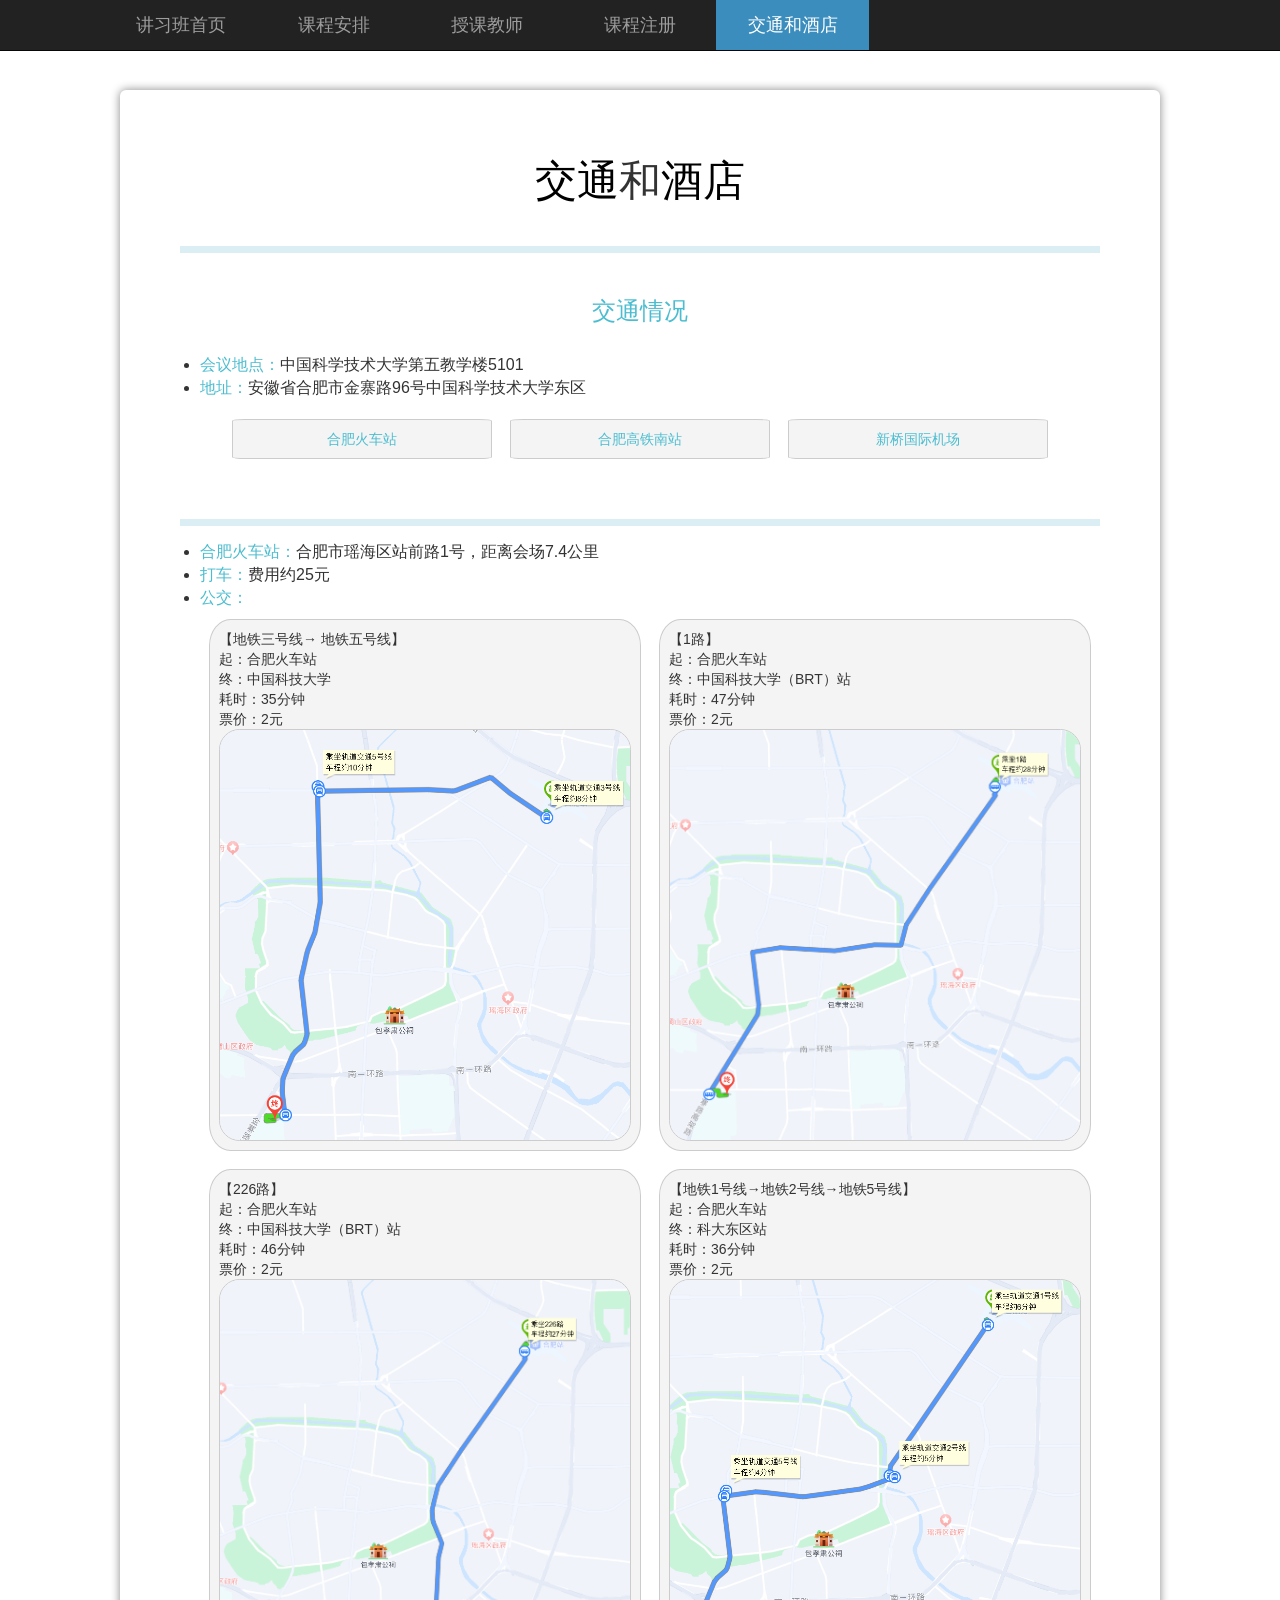
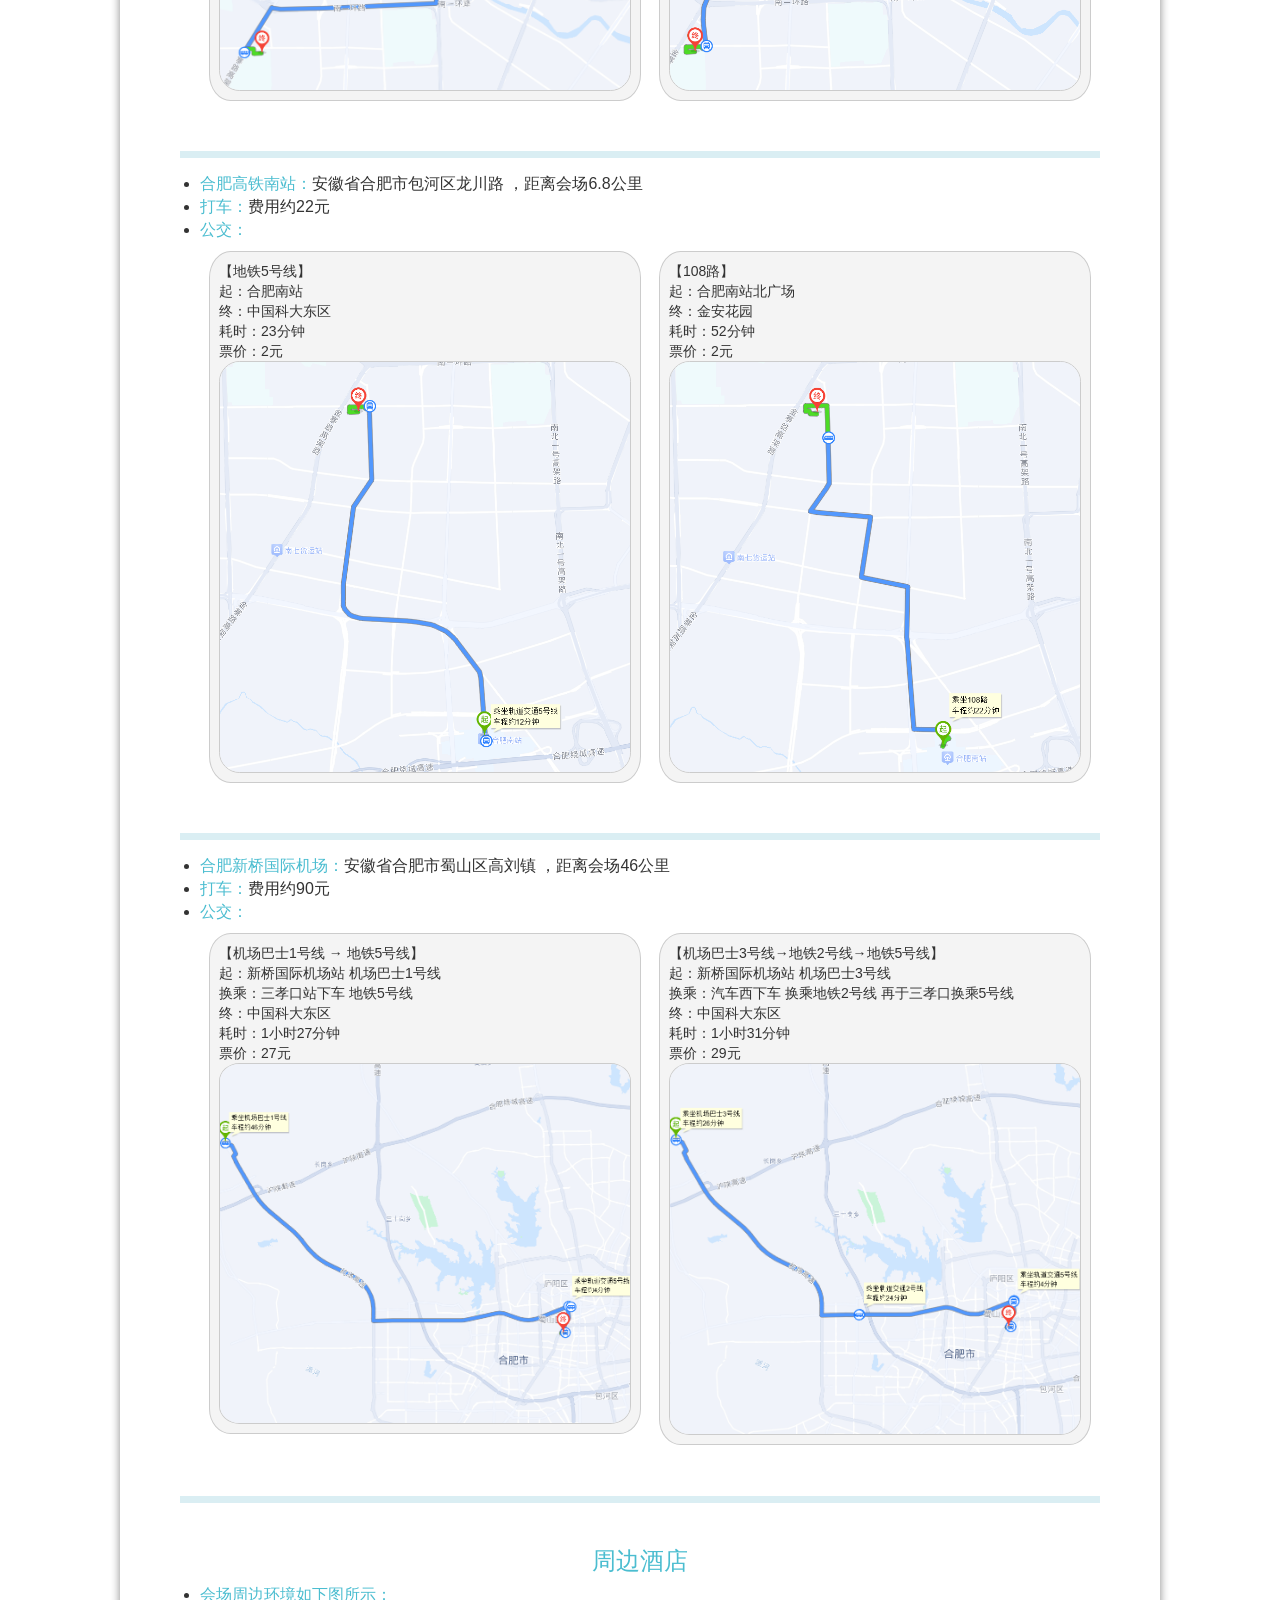
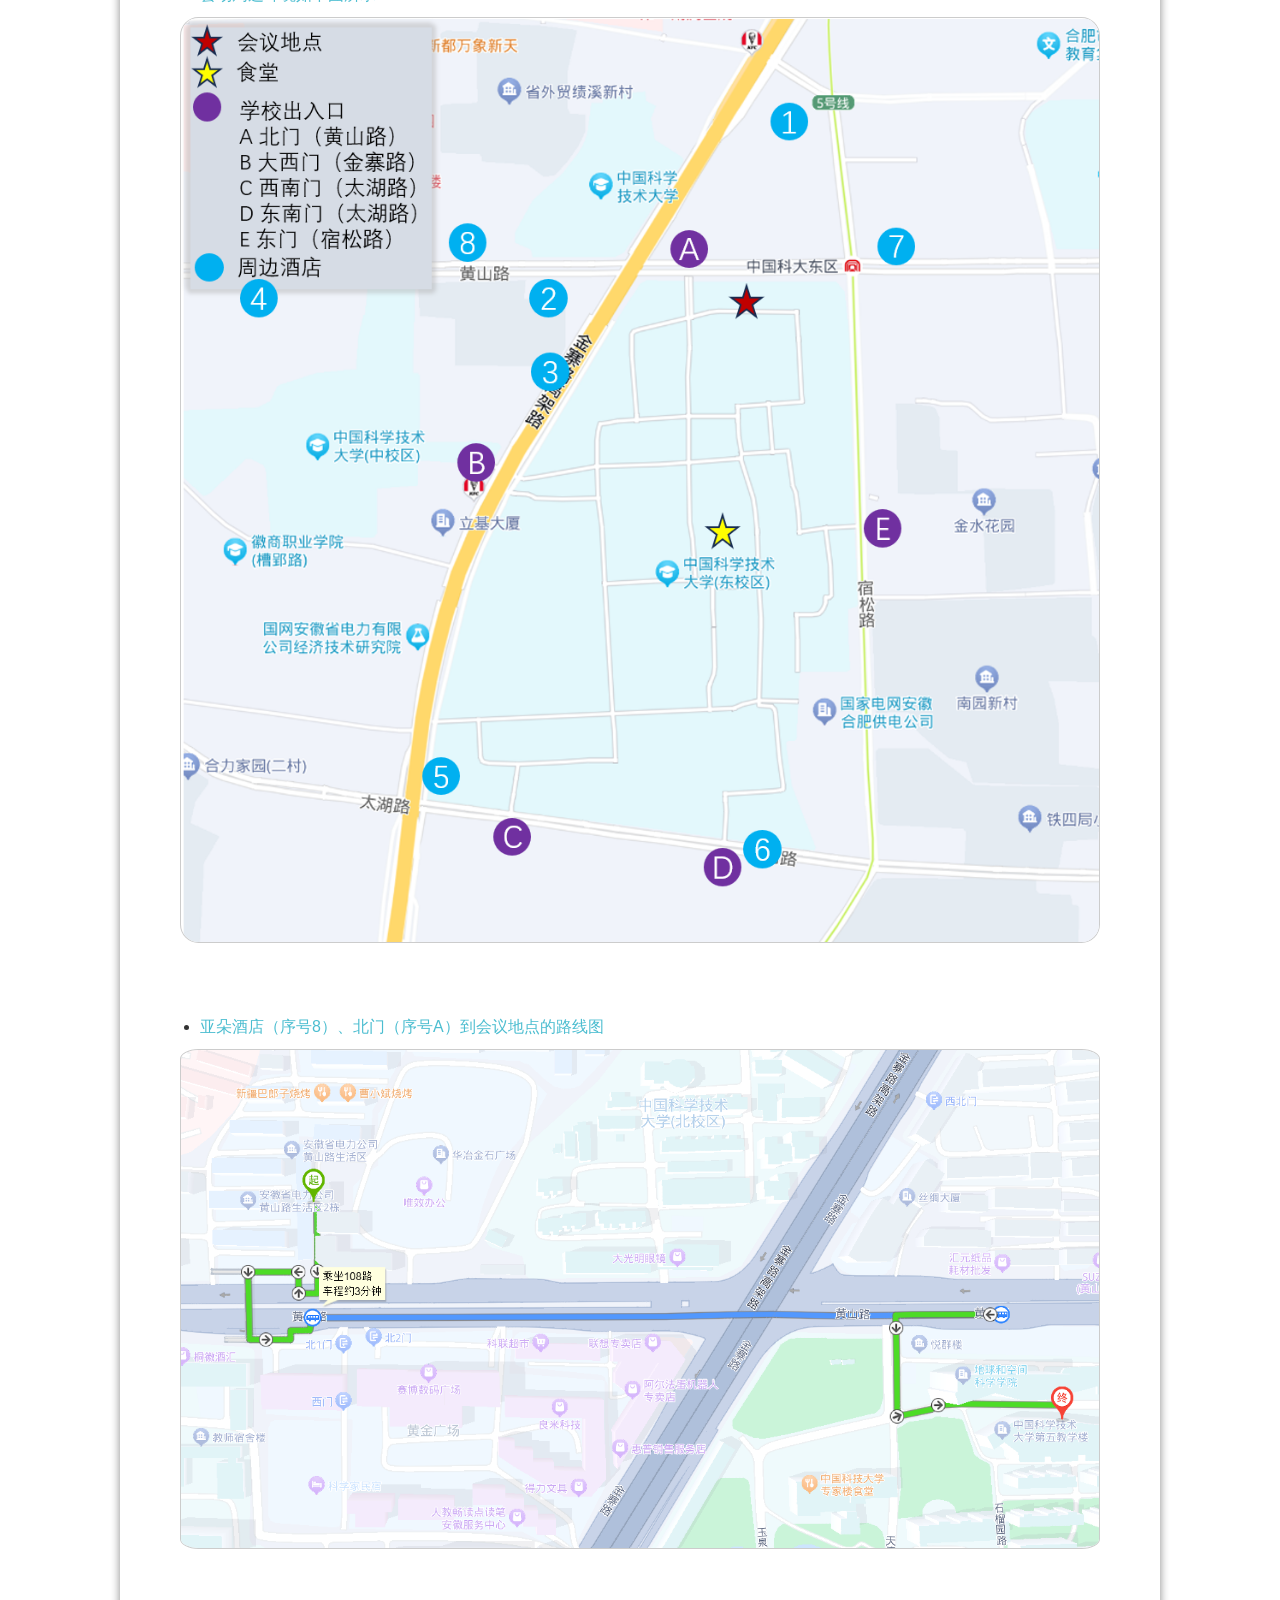
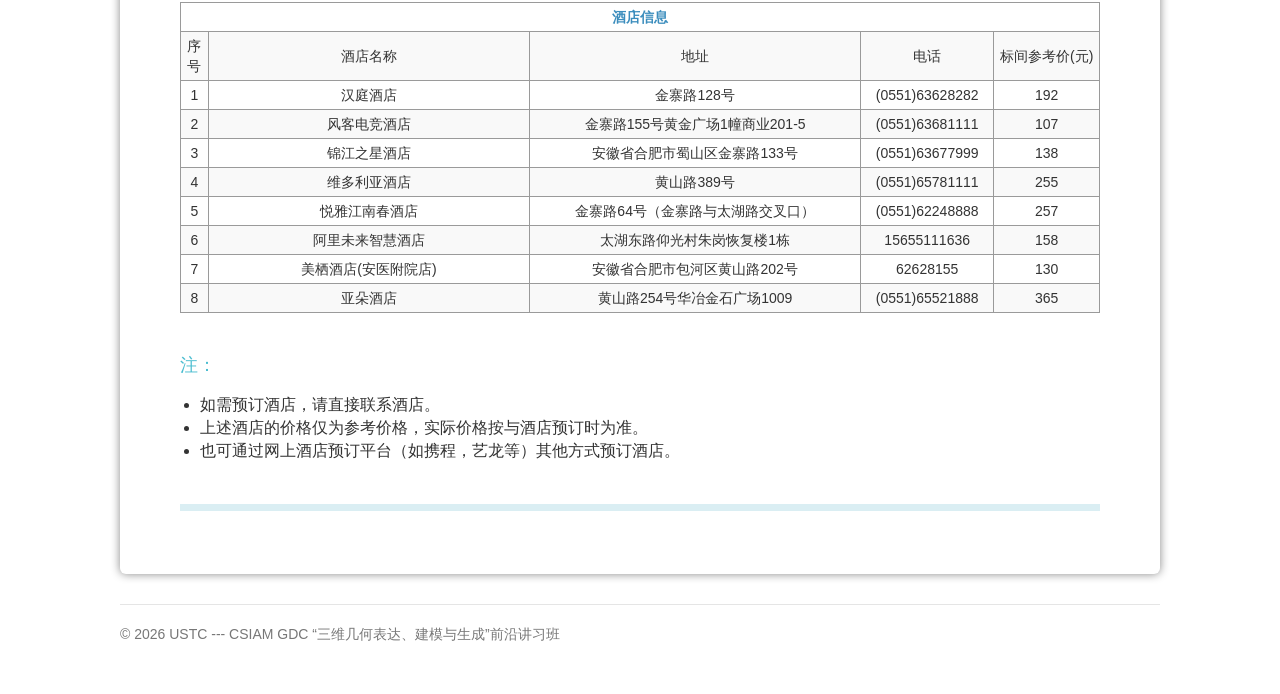
==== commit efa59781: "updated" ====
--- a/information.html
+++ b/information.html
@@ -56,7 +56,7 @@
 
         <ul class="nav navbar-nav">
 
-          <li><a href="./poster.html">讲习班首页</a></li>
+          <li><a href="./index.html">讲习班首页</a></li>
           <li><a href="./program.html">课程安排</a></li>
           <li><a href="./speaker.html">授课教师</a></li>
           <li><a href="./registration.html">课程注册</a></li>
@@ -404,7 +404,7 @@
 
       </div>
       <footer class="footer">
-        <p>© 2026 USTC --- CSIAM GDC “三维几何表达、建模与生成”讲习班</p>
+        <p>© 2026 USTC --- CSIAM GDC “三维几何表达、建模与生成”前沿讲习班</p>
       </footer>
     </div>
   </div>
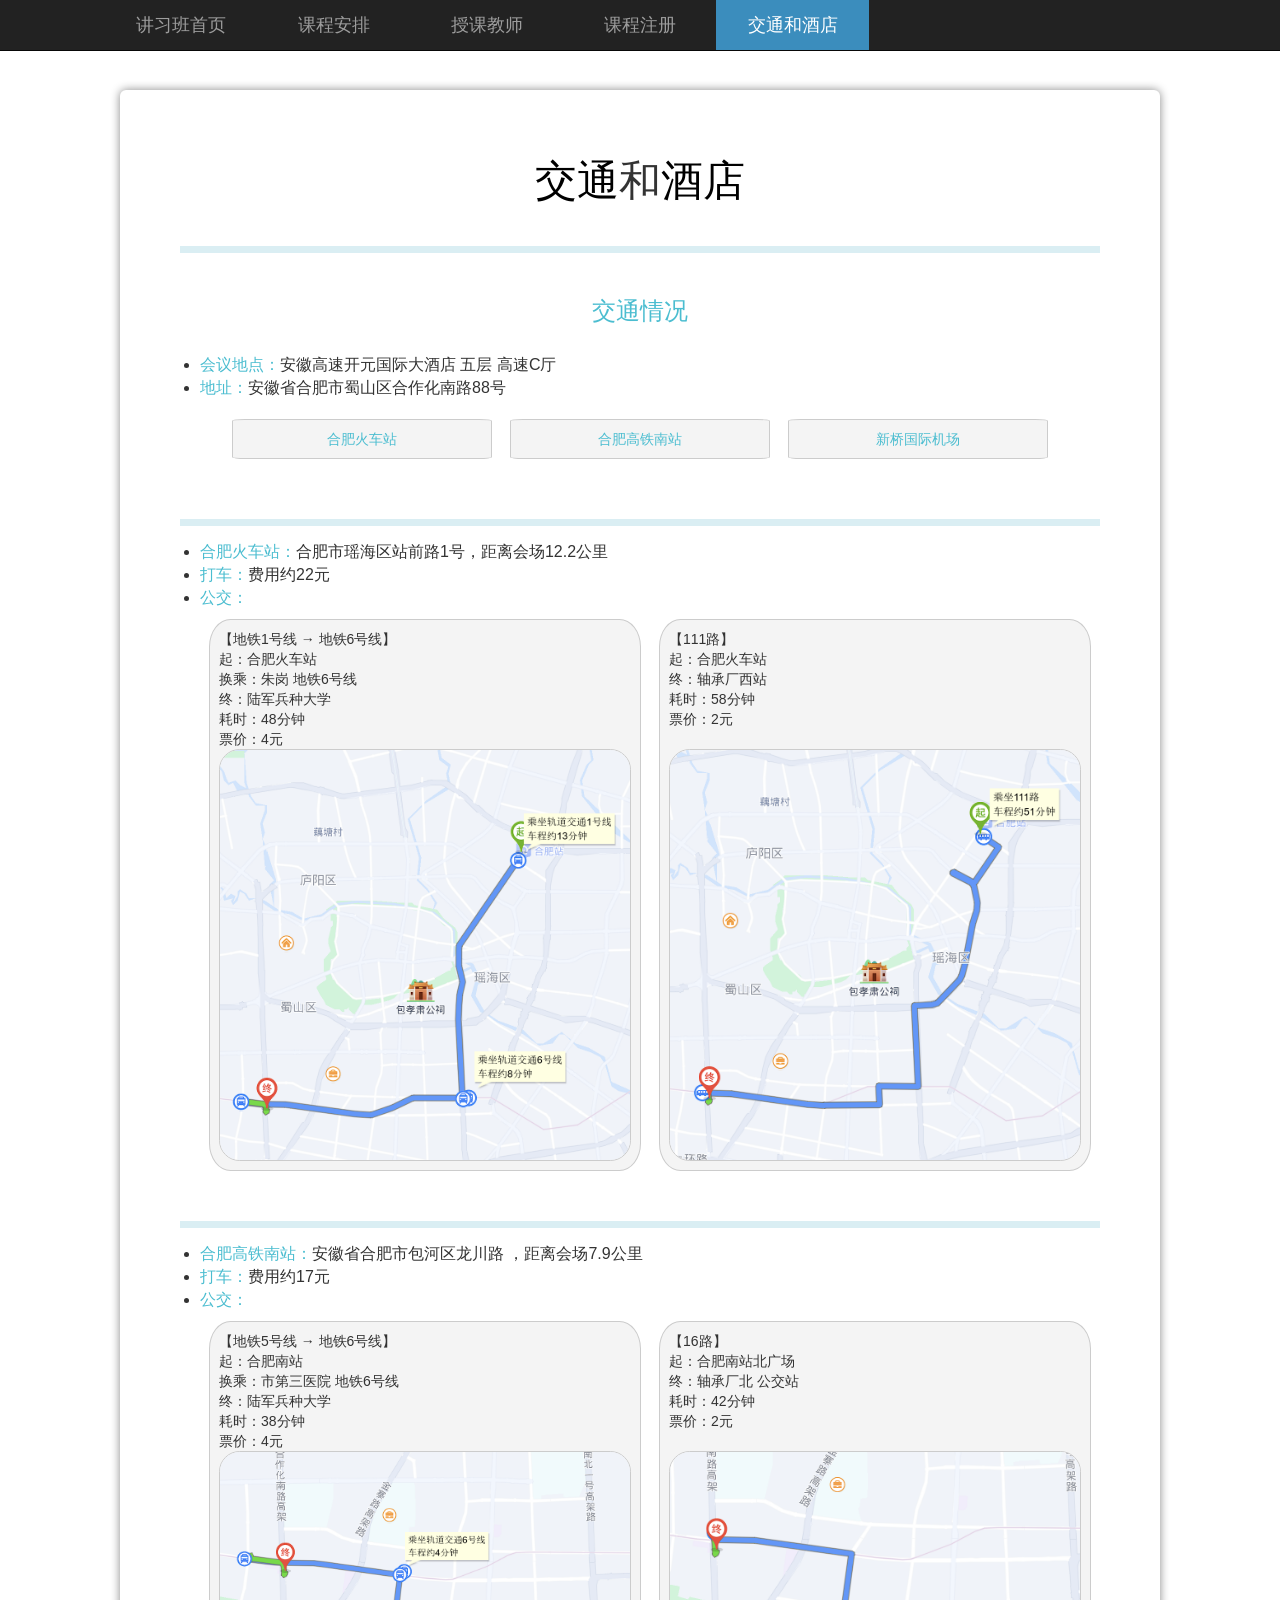
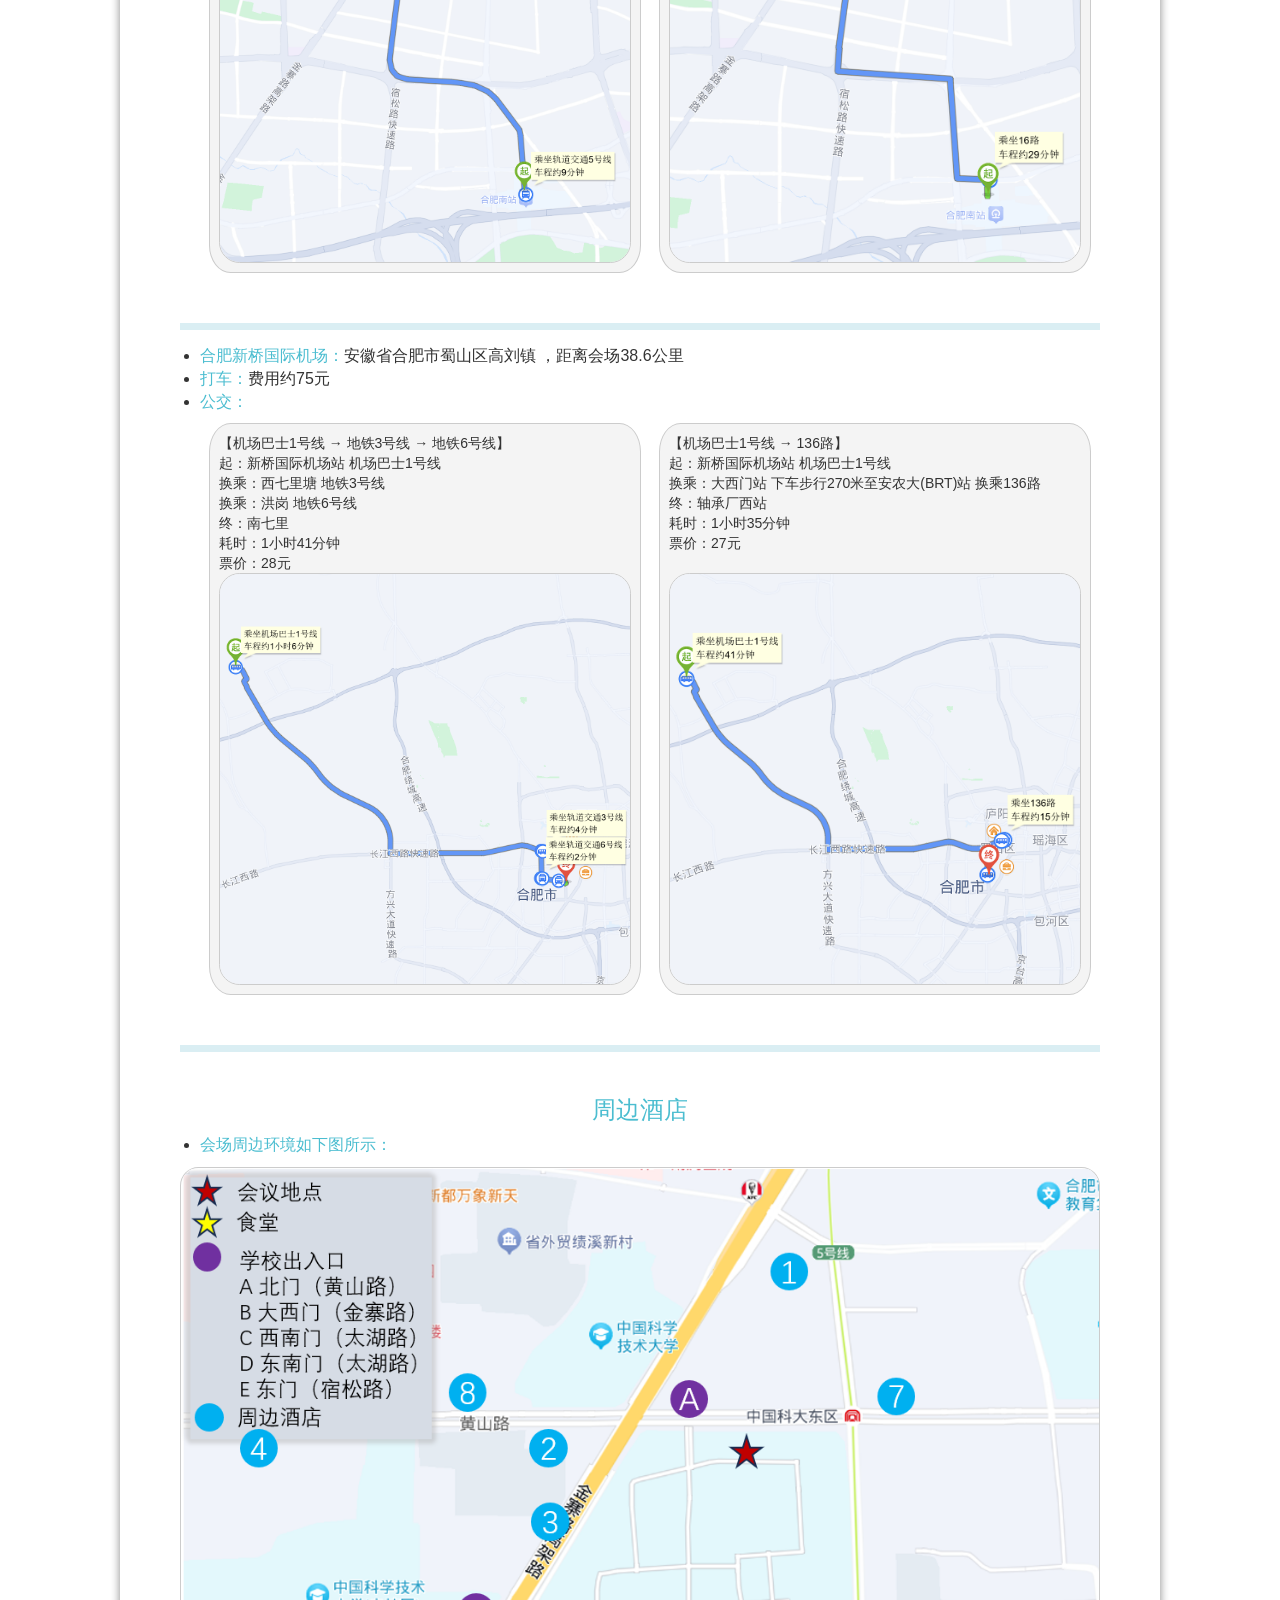
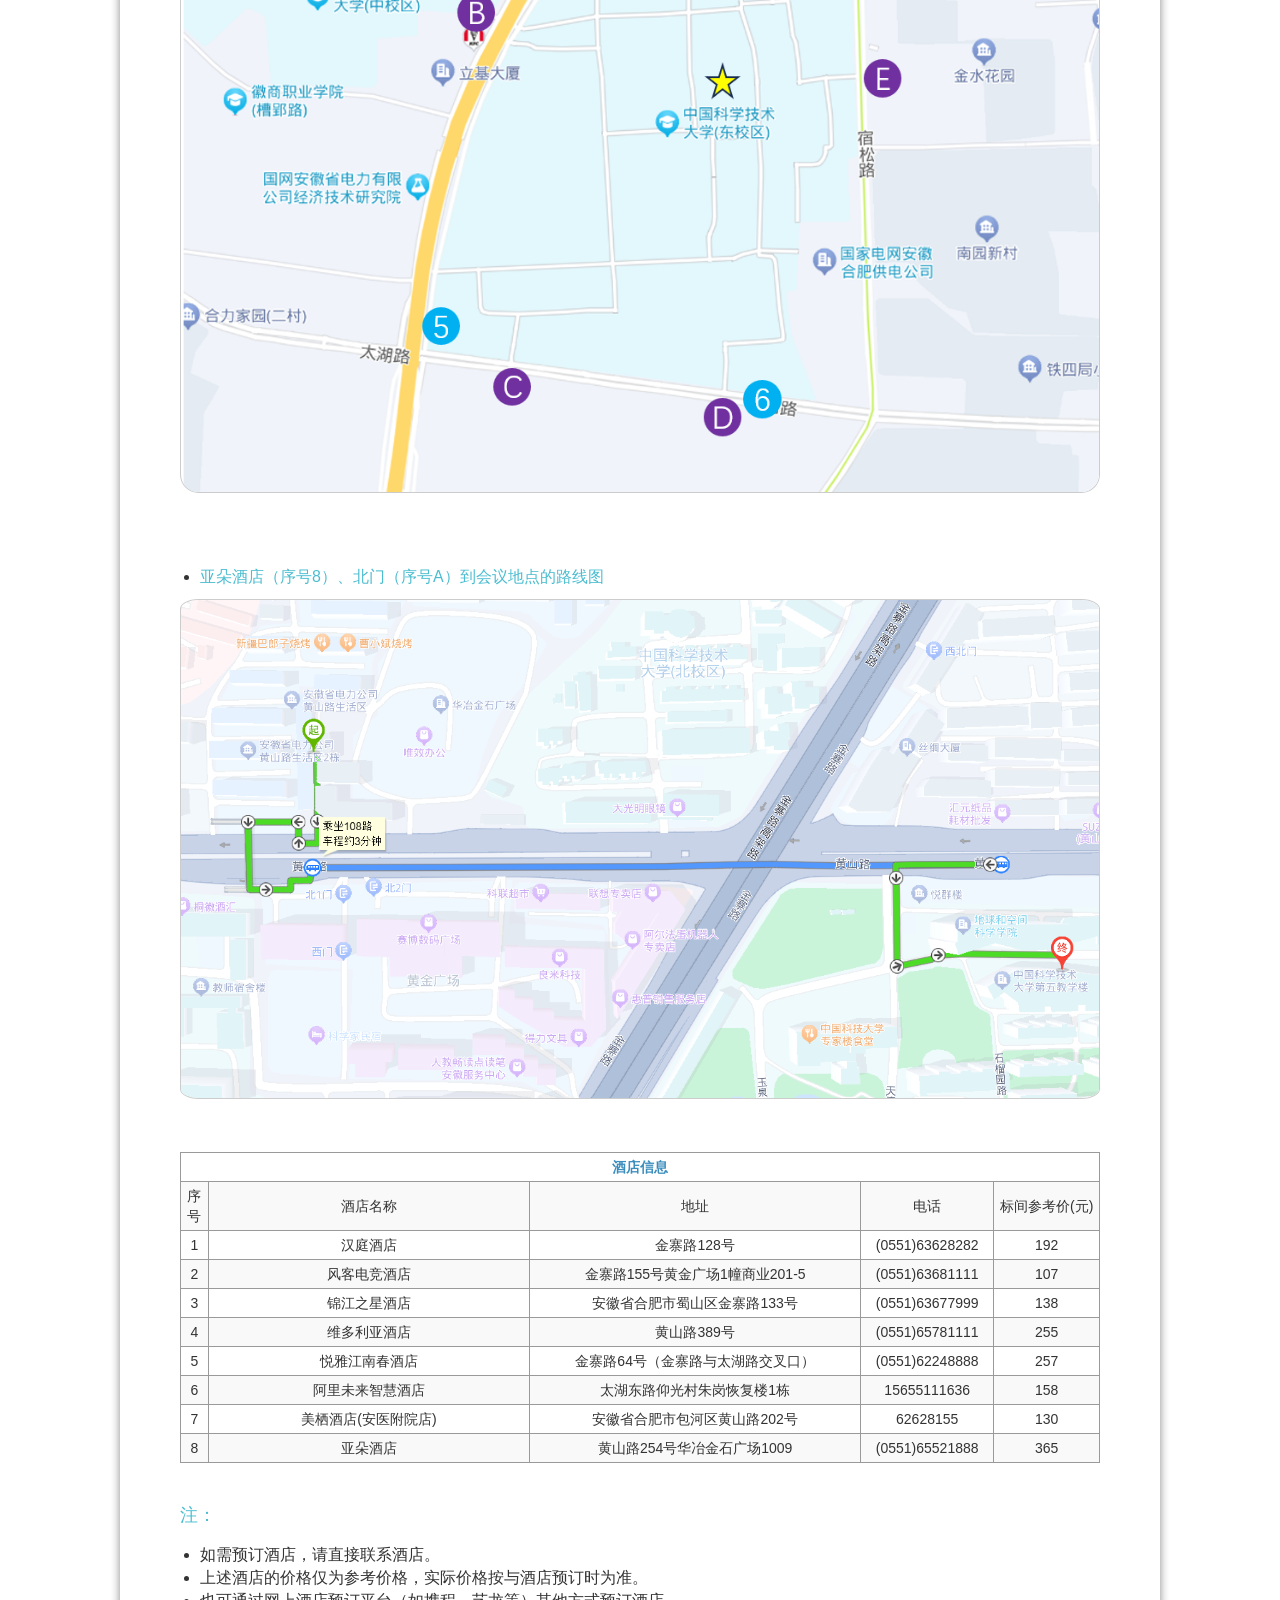
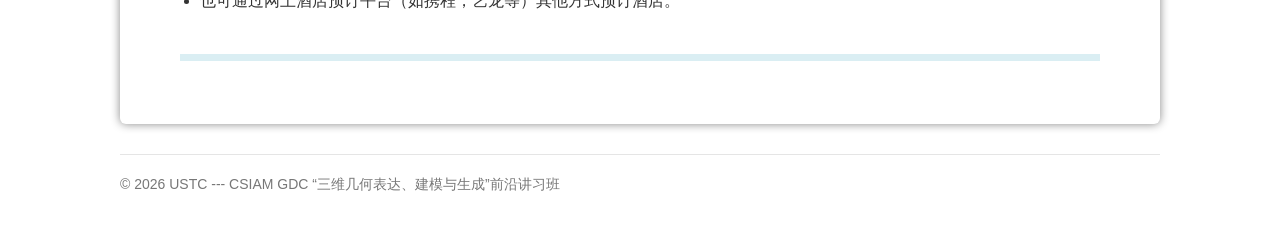
==== commit 5889ba95: "updated" ====
--- a/information.html
+++ b/information.html
@@ -87,11 +87,11 @@
         <ul style="text-align:left;padding-left:20px;">
           <br>
           <li style="font-size:16px;font-style:normal;font-weight:300;">
-            <font style="color:#4bbdd0;font-weight:500;">会议地点：</font>中国科学技术大学第五教学楼5101
-
-          </li>
-          <li style="font-size:16px;font-style:normal;font-weight:300;">
-            <font style="color:#4bbdd0;font-weight:500;">地址：</font>安徽省合肥市金寨路96号中国科学技术大学东区
+            <font style="color:#4bbdd0;font-weight:500;">会议地点：</font>安徽高速开元国际大酒店 五层 高速C厅
+
+          </li>
+          <li style="font-size:16px;font-style:normal;font-weight:300;">
+            <font style="color:#4bbdd0;font-weight:500;">地址：</font>安徽省合肥市蜀山区合作化南路88号
           </li>
 
 
@@ -103,11 +103,11 @@
 
         <div class="trcontainer2" style="display:flex;">
 
-          <button id="hefeihuochezhan"
+          <button id="hefeihuochezhan" type="button" onclick="location.href='#hefeihuochezhan_position'"
             style="width:260px;color:#4bbdd0;border: 1px solid #ccc;border-radius: 5%;background-color: #f4f4f4;  padding: 1%;margin: 1%;display: block;height:40px;">合肥火车站</button>
-          <button id="hefeigaotienanzhan"
+          <button id="hefeigaotienanzhan" type="button" onclick="location.href='#hefeigaotienanzhan_position'"
             style="width:260px;color:#4bbdd0;border: 1px solid #ccc;border-radius: 5%;background-color: #f4f4f4;  padding: 1%;margin: 1%;display: block;height:40px;">合肥高铁南站</button>
-          <button id="hefeixinqiaojichang"
+          <button id="hefeixinqiaojichang" type="button" onclick="location.href='#hefeixinqiaojichang_position'"
             style="width:260px;color:#4bbdd0;border: 1px solid #ccc;border-radius: 5%;background-color: #f4f4f4;  padding: 1%;margin: 1%;display: block;height:40px;">新桥国际机场</button>
 
         </div>
@@ -119,10 +119,10 @@
 
           <a id="hefeihuochezhan_position" style="position:relative; top:-72px;  display: block; height: 0;"></a>
           <li style="font-size:16px;font-style:normal;font-weight:300;">
-            <font style="color:#4bbdd0;font-weight:500;">合肥火车站：</font>合肥市瑶海区站前路1号，距离会场7.4公里
-          </li>
-          <li style="font-size:16px;font-style:normal;font-weight:300;">
-            <font style="color:#4bbdd0;font-weight:500;">打车：</font>费用约25元
+            <font style="color:#4bbdd0;font-weight:500;">合肥火车站：</font>合肥市瑶海区站前路1号，距离会场12.2公里
+          </li>
+          <li style="font-size:16px;font-style:normal;font-weight:300;">
+            <font style="color:#4bbdd0;font-weight:500;">打车：</font>费用约22元
           </li>
 
           <li style="font-size:16px;font-style:normal;font-weight:300;">
@@ -133,39 +133,23 @@
 
             <span>
               <ul>
-                <li>【地铁三号线→ 地铁五号线】</li>
+                <li>【地铁1号线 → 地铁6号线】</li>
                 <li>起：合肥火车站</li>
-                <li>终：中国科技大学</li>
-                <li>耗时：35分钟</li>
+                <li>换乘：朱岗 地铁6号线</li>
+                <li>终：陆军兵种大学</li>
+                <li>耗时：48分钟</li>
+                <li>票价：4元</li>
+                <li><img src="./information_files/1.png" alt="地铁1-6"></li>
+              </ul>
+            </span><span>
+              <ul>
+                <li>【111路】</li>
+                <li>起：合肥火车站</li>
+                <li>终：轴承厂西站</li>
+                <li>耗时：58分钟</li>
                 <li>票价：2元</li>
-                <li><img src="./information_files/1.png" alt="地铁3-5"></li>
-              </ul>
-            </span><span>
-              <ul>
-                <li>【1路】</li>
-                <li>起：合肥火车站</li>
-                <li>终：中国科技大学（BRT）站</li>
-                <li>耗时：47分钟</li>
-                <li>票价：2元</li>
-                <li><img src="./information_files/2.png" alt="合肥站1路"></li>
-              </ul>
-            </span><span>
-              <ul>
-                <li>【226路】</li>
-                <li>起：合肥火车站</li>
-                <li>终：中国科技大学（BRT）站</li>
-                <li>耗时：46分钟</li>
-                <li>票价：2元</li>
-                <li><img src="./information_files/3.png" alt="合肥站226路"></li>
-              </ul>
-            </span><span>
-              <ul>
-                <li>【地铁1号线→地铁2号线→地铁5号线】</li>
-                <li>起：合肥火车站</li>
-                <li>终：科大东区站</li>
-                <li>耗时：36分钟</li>
-                <li>票价：2元</li>
-                <li><img src="./information_files/4.png" alt="地铁125"></li>
+                <br>
+                <li><img src="./information_files/2.png" alt="合肥火车站111路"></li>
               </ul>
             </span>
           </div>
@@ -177,10 +161,10 @@
         <ul style="text-align:left;padding-left:20px;">
           <a id="hefeigaotienanzhan_position" style="position:relative; top:-72px;  display: block; height: 0;"></a>
           <li style="font-size:16px;font-style:normal;font-weight:300;">
-            <font style="color:#4bbdd0;font-weight:500;">合肥高铁南站：</font>安徽省合肥市包河区龙川路 ，距离会场6.8公里
-          </li>
-          <li style="font-size:16px;font-style:normal;font-weight:300;">
-            <font style="color:#4bbdd0;font-weight:500;">打车：</font>费用约22元
+            <font style="color:#4bbdd0;font-weight:500;">合肥高铁南站：</font>安徽省合肥市包河区龙川路 ，距离会场7.9公里
+          </li>
+          <li style="font-size:16px;font-style:normal;font-weight:300;">
+            <font style="color:#4bbdd0;font-weight:500;">打车：</font>费用约17元
           </li>
 
           <li style="font-size:16px;font-style:normal;font-weight:300;">
@@ -191,69 +175,72 @@
 
             <span>
               <ul>
-                <li>【地铁5号线】</li>
+                <li>【地铁5号线 → 地铁6号线】</li>
                 <li>起：合肥南站</li>
-                <li>终：中国科大东区</li>
-                <li>耗时：23分钟</li>
+                <li>换乘：市第三医院 地铁6号线</li>
+                <li>终：陆军兵种大学</li>
+                <li>耗时：38分钟</li>
+                <li>票价：4元</li>
+                <li><img src="./information_files/3.png" alt="合肥南站地铁5号线"></li>
+              </ul>
+            </span><span>
+              <ul>
+                <li>【16路】</li>
+                <li>起：合肥南站北广场</li>
+                <li>终：轴承厂北 公交站</li>
+                <li>耗时：42分钟</li>
                 <li>票价：2元</li>
-                <li><img src="./information_files/5.png" alt="合肥南站108"></li>
+                <br>
+                <li><img src="./information_files/4.png" alt="合肥南站16路"></li>
+              </ul>
+            </span>
+
+
+
+
+          </div>
+        </ul>
+
+
+        <p style="font-size:22px;border-bottom: 7px solid rgb(218, 238, 243);"> <br></p>
+
+
+        <ul style="text-align:left;padding-left:20px;">
+          <a id="hefeixinqiaojichang_position" style="position:relative; top:-72px;  display: block; height: 0;"></a>
+          <li style="font-size:16px;font-style:normal;font-weight:300;">
+            <font style="color:#4bbdd0;font-weight:500;">合肥新桥国际机场：</font>安徽省合肥市蜀山区高刘镇 ，距离会场38.6公里
+          </li>
+          <li style="font-size:16px;font-style:normal;font-weight:300;">
+            <font style="color:#4bbdd0;font-weight:500;">打车：</font>费用约75元
+          </li>
+
+          <li style="font-size:16px;font-style:normal;font-weight:300;">
+            <font style="color:#4bbdd0;font-weight:500;">公交：</font>
+          </li>
+
+          <div class="trcontainer">
+
+            <span>
+              <ul>
+                <li>【机场巴士1号线 → 地铁3号线 → 地铁6号线】</li>
+                <li>起：新桥国际机场站 机场巴士1号线</li>
+                <li>换乘：西七里塘 地铁3号线</li>
+                <li>换乘：洪岗 地铁6号线</li>
+                <li>终：南七里</li>
+                <li>耗时：1小时41分钟</li>
+                <li>票价：28元</li>
+                <li><img src="./information_files/5.png" alt="10_hefeijichang5haoxian1lu"></li>
               </ul>
             </span><span>
               <ul>
-                <li>【108路】</li>
-                <li>起：合肥南站北广场</li>
-                <li>终：金安花园</li>
-                <li>耗时：52分钟</li>
-                <li>票价：2元</li>
-                <li><img src="./information_files/6.png" alt="合肥站226路"></li>
-              </ul>
-            </span>
-
-
-
-
-          </div>
-        </ul>
-
-
-        <p style="font-size:22px;border-bottom: 7px solid rgb(218, 238, 243);"> <br></p>
-
-
-        <ul style="text-align:left;padding-left:20px;">
-          <a id="hefeixinqiaojichang_position" style="position:relative; top:-72px;  display: block; height: 0;"></a>
-          <li style="font-size:16px;font-style:normal;font-weight:300;">
-            <font style="color:#4bbdd0;font-weight:500;">合肥新桥国际机场：</font>安徽省合肥市蜀山区高刘镇 ，距离会场46公里
-          </li>
-          <li style="font-size:16px;font-style:normal;font-weight:300;">
-            <font style="color:#4bbdd0;font-weight:500;">打车：</font>费用约90元
-          </li>
-
-          <li style="font-size:16px;font-style:normal;font-weight:300;">
-            <font style="color:#4bbdd0;font-weight:500;">公交：</font>
-          </li>
-
-          <div class="trcontainer">
-
-            <span>
-              <ul>
-                <li>【机场巴士1号线 → 地铁5号线】</li>
+                <li>【机场巴士1号线 → 136路】</li>
                 <li>起：新桥国际机场站 机场巴士1号线</li>
-                <li>换乘：三孝口站下车 地铁5号线</li>
-                <li>终：中国科大东区</li>
-                <li>耗时：1小时27分钟</li>
+                <li>换乘：大西门站 下车步行270米至安农大(BRT)站 换乘136路</li>
+                <li>终：轴承厂西站</li>
+                <li>耗时：1小时35分钟</li>
                 <li>票价：27元</li>
-                <li><img src="./information_files/7.png" alt="10_hefeijichang5haoxian1lu"></li>
-              </ul>
-            </span><span>
-              <ul>
-                <li>【机场巴士3号线→地铁2号线→地铁5号线】</li>
-                <li>起：新桥国际机场站 机场巴士3号线</li>
-                <li>换乘：汽车西下车 换乘地铁2号线 再于三孝口换乘5号线</li>
-                <li>终：中国科大东区</li>
-                <li>耗时：1小时31分钟</li>
-                <li>票价：29元</li>
-
-                <li><img src="./information_files/8.png" alt="hefeijichang2haoxian10_158_118lu"></li>
+                <br>
+                <li><img src="./information_files/6.png" alt="hefeijichang2haoxian10_158_118lu"></li>
               </ul>
             </span>
 
@@ -279,7 +266,6 @@
         <br>
         <a id="luxian" style="position:relative; top:-72px;  display: block; height: 0;"></a>
         <ul style="text-align:left;padding-left:20px;">
-          <a id="ditu" style="position:relative; top:-72px;  display: block; height: 0;"></a>
           <li style="font-size:16px;font-style:normal;font-weight:300;">
             <font style="color:#4bbdd0;font-weight:500;">亚朵酒店（序号8）、北门（序号A）到会议地点的路线图</font>
           </li>
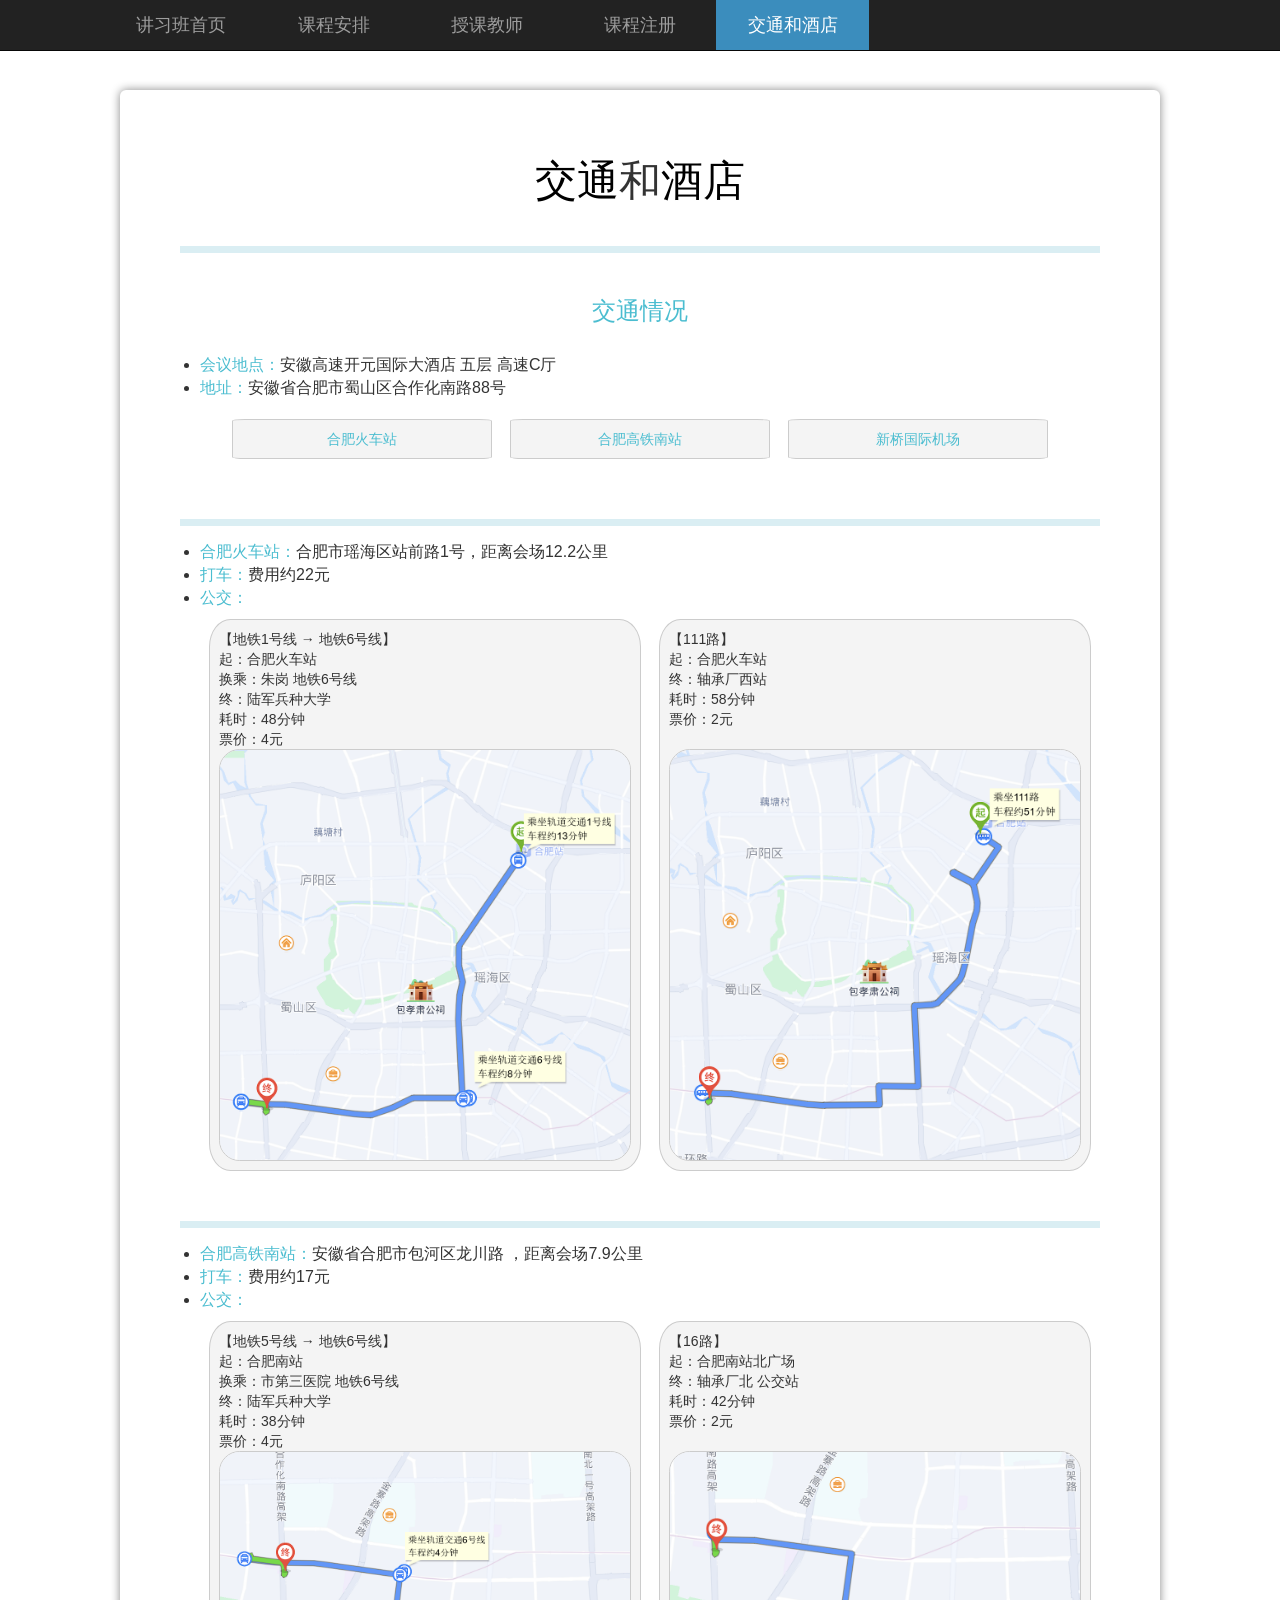
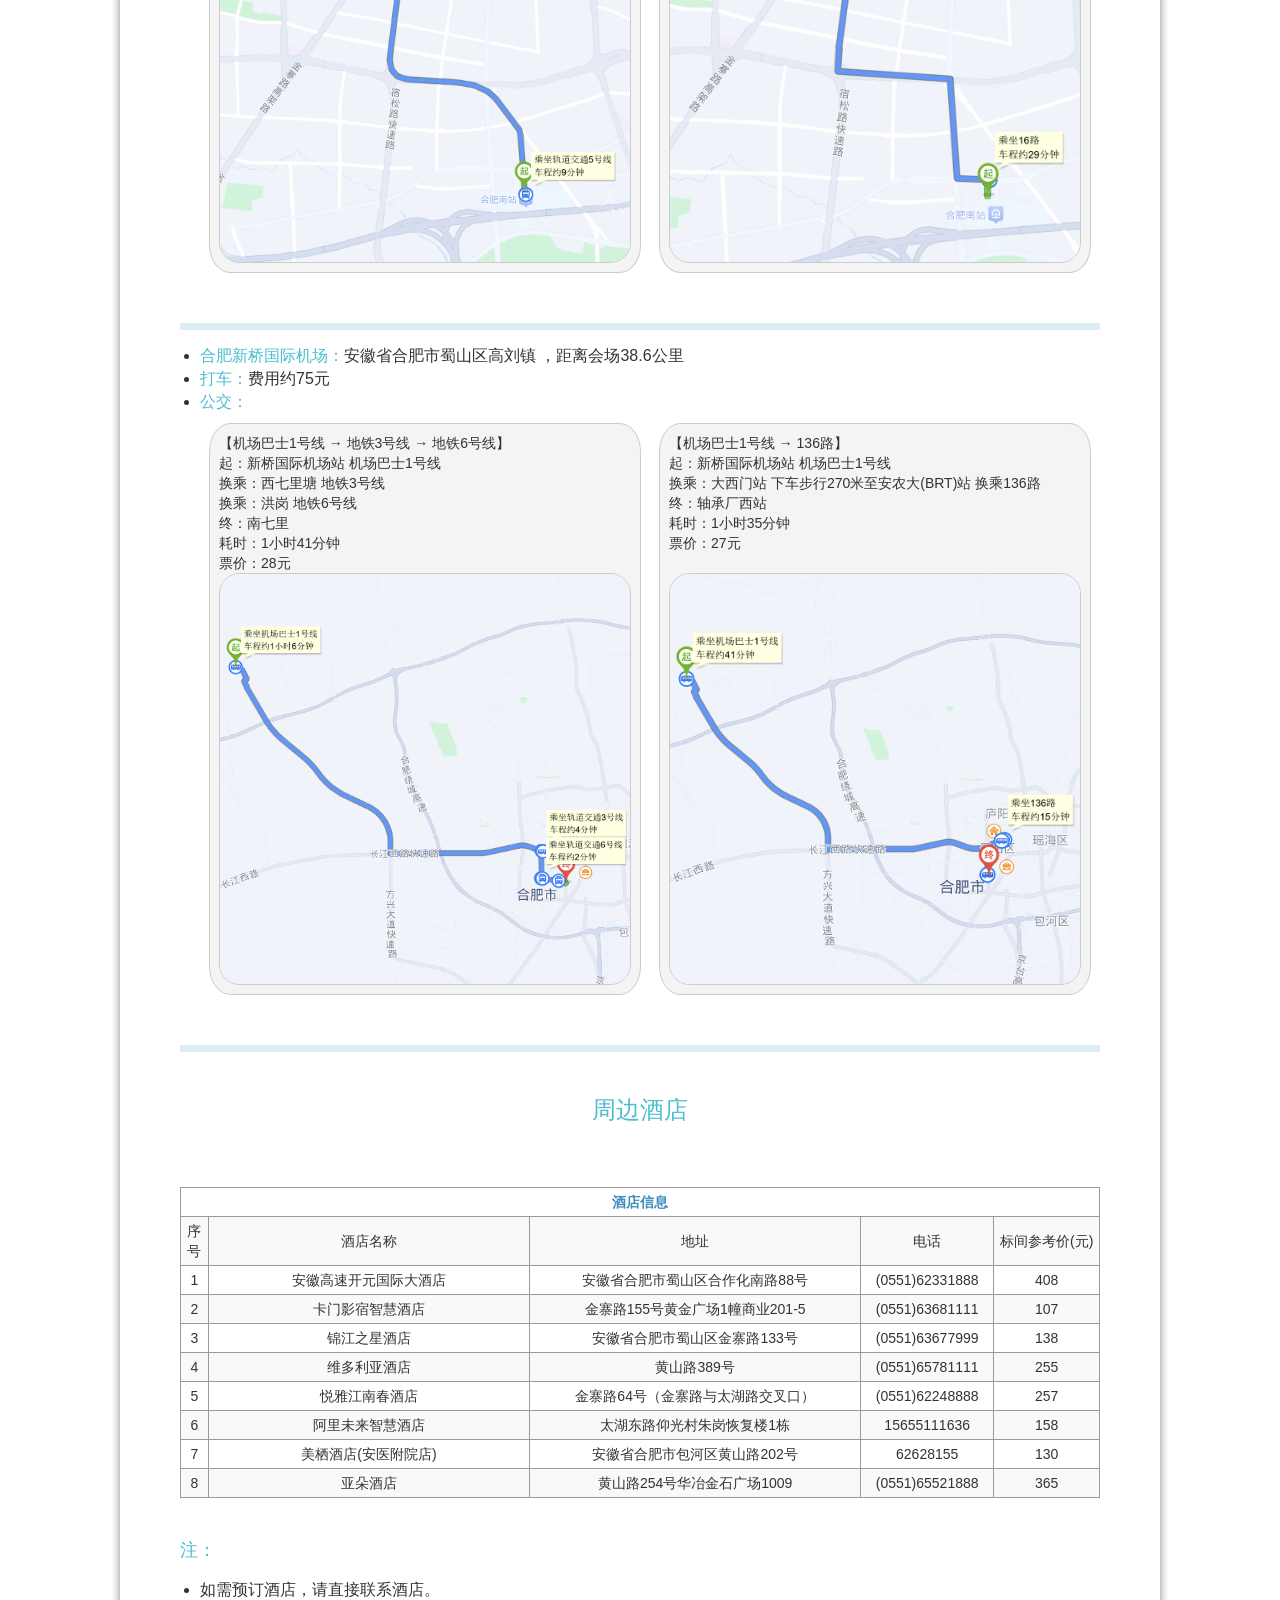
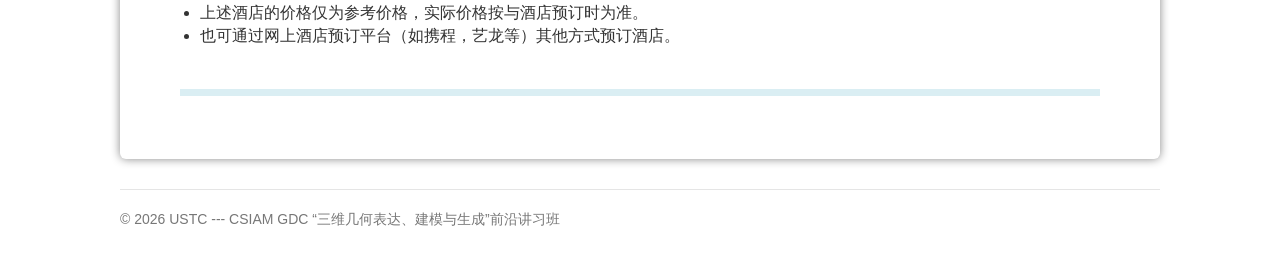
==== commit 79db2ace: "updated" ====
--- a/information.html
+++ b/information.html
@@ -252,7 +252,7 @@
 
         <h4 style="color:#4bbdd0;">周边酒店</h4>
 
-        <ul style="text-align:left;padding-left:20px;">
+        <!-- <ul style="text-align:left;padding-left:20px;">
 
           <a id="ditu" style="position:relative; top:-72px;  display: block; height: 0;"></a>
           <li style="font-size:16px;font-style:normal;font-weight:300;">
@@ -271,7 +271,7 @@
           </li>
         </ul>
         <img style=" border: 1px solid #ccc;border-radius: 2%;" src="./information_files/11.png" alt="luxian"
-          width="100%">
+          width="100%"> -->
 
         <p style="font-size:22px;border-bottom: 7px solid #ffffff;"> <br></p>
 
@@ -296,15 +296,15 @@
 
               <tr>
                 <td>1</td>
-                <td>汉庭酒店</td>
-                <td>金寨路128号</td>
-                <td>(0551)63628282</td>
-                <td>192</td>
+                <td>安徽高速开元国际大酒店</td>
+                <td>安徽省合肥市蜀山区合作化南路88号</td>
+                <td>(0551)62331888</td>
+                <td>408</td>
               </tr>
 
               <tr>
                 <td>2</td>
-                <td>风客电竞酒店</td>
+                <td>卡门影宿智慧酒店</td>
                 <td>金寨路155号黄金广场1幢商业201-5</td>
                 <td>(0551)63681111</td>
                 <td>107</td>
--- a/css_files/GAMES_style.css
+++ b/css_files/GAMES_style.css
@@ -154,11 +154,30 @@
 .placeholder {
   margin-bottom: 20px;
 }
-.placeholder img {
+.speaker-photo {
   display: inline-block;
+  position: relative;
+  width: 146px;
+  height: 146px;
+  overflow: hidden;
   border-radius: 50%;
-
   box-shadow: 2px 2px 5px #888888;
+  vertical-align: middle;
+  background-color: #ffffff;
+}
+.speaker-photo img {
+  position: absolute;
+  left: 50%;
+  top: 50%;
+  display: block;
+  width: var(--photo-width, auto);
+  height: var(--photo-height, 100%);
+  max-width: none;
+  max-height: none;
+  border-radius: 0;
+  box-shadow: none;
+  transform: translate(-50%, -50%) translate(var(--photo-x, 0px), var(--photo-y, 0px)) scale(var(--photo-scale, 1));
+  transform-origin: center center;
 }
 .tableA{
 
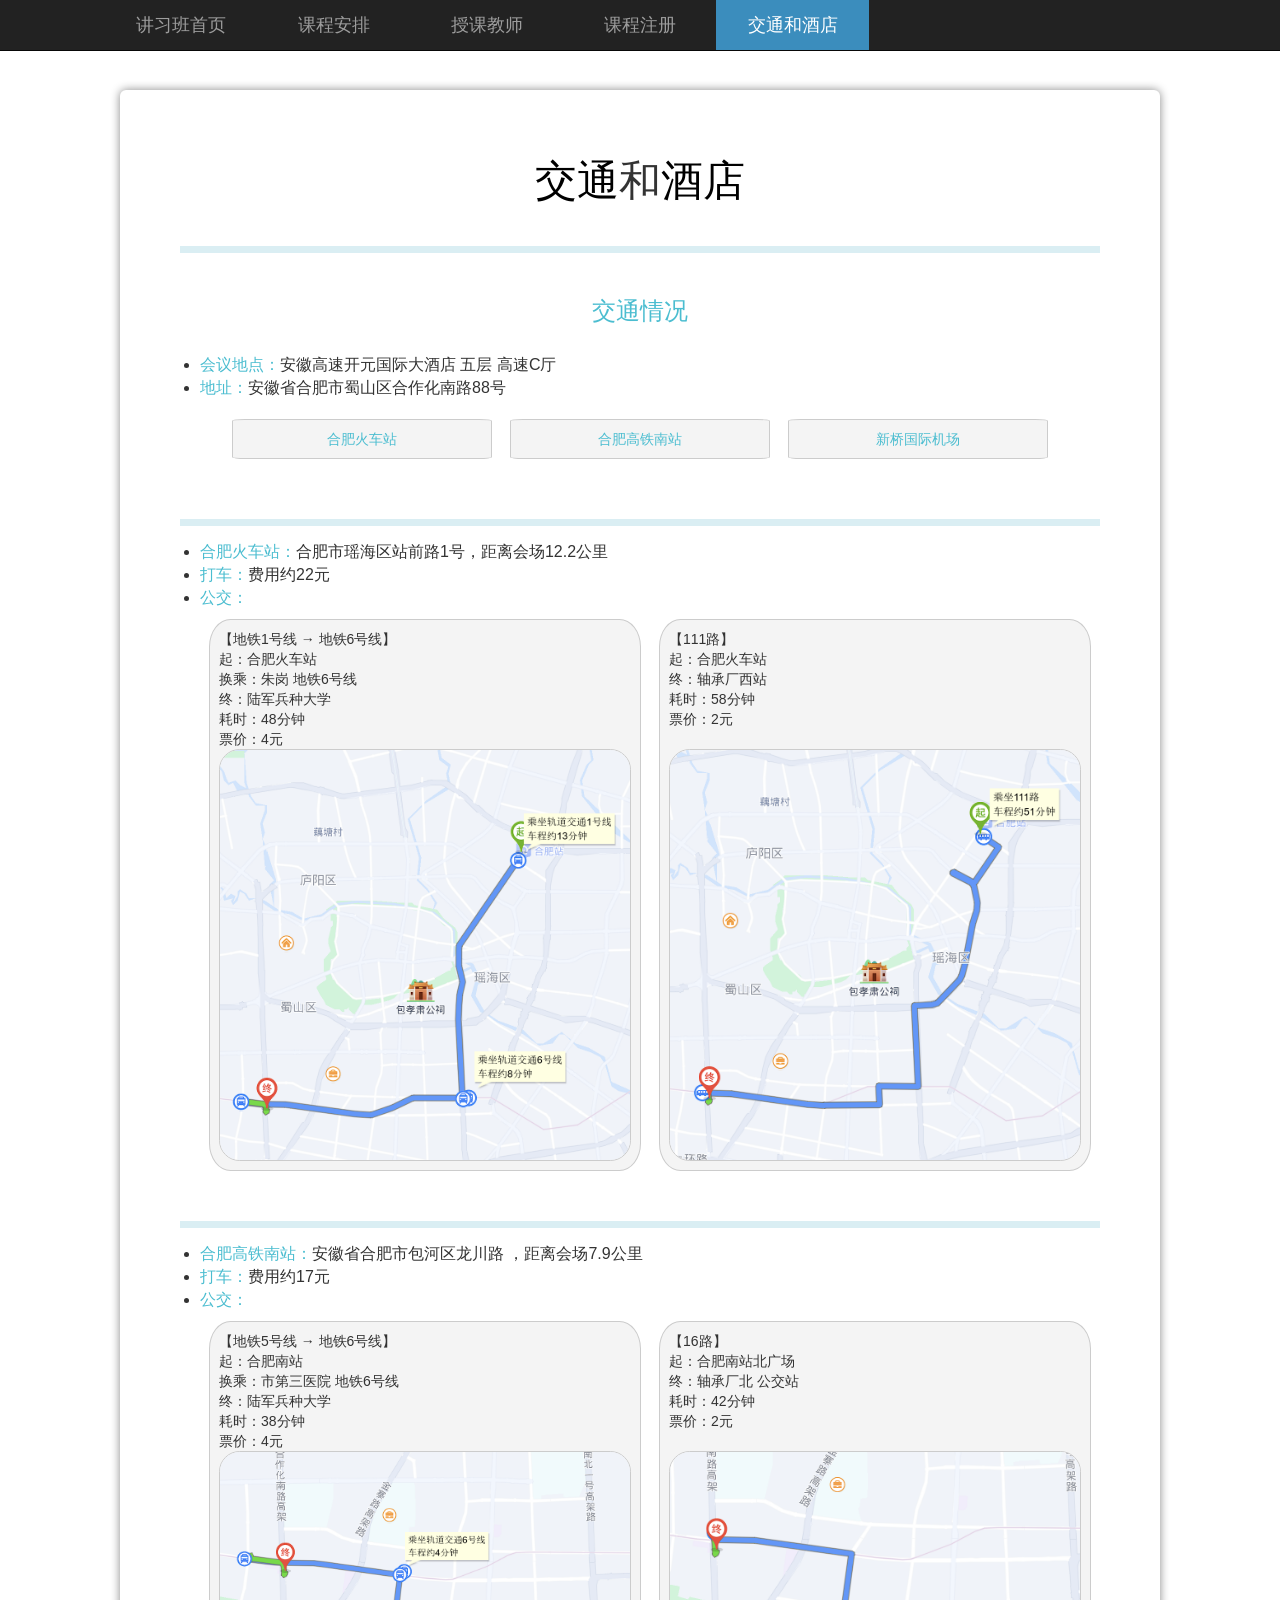
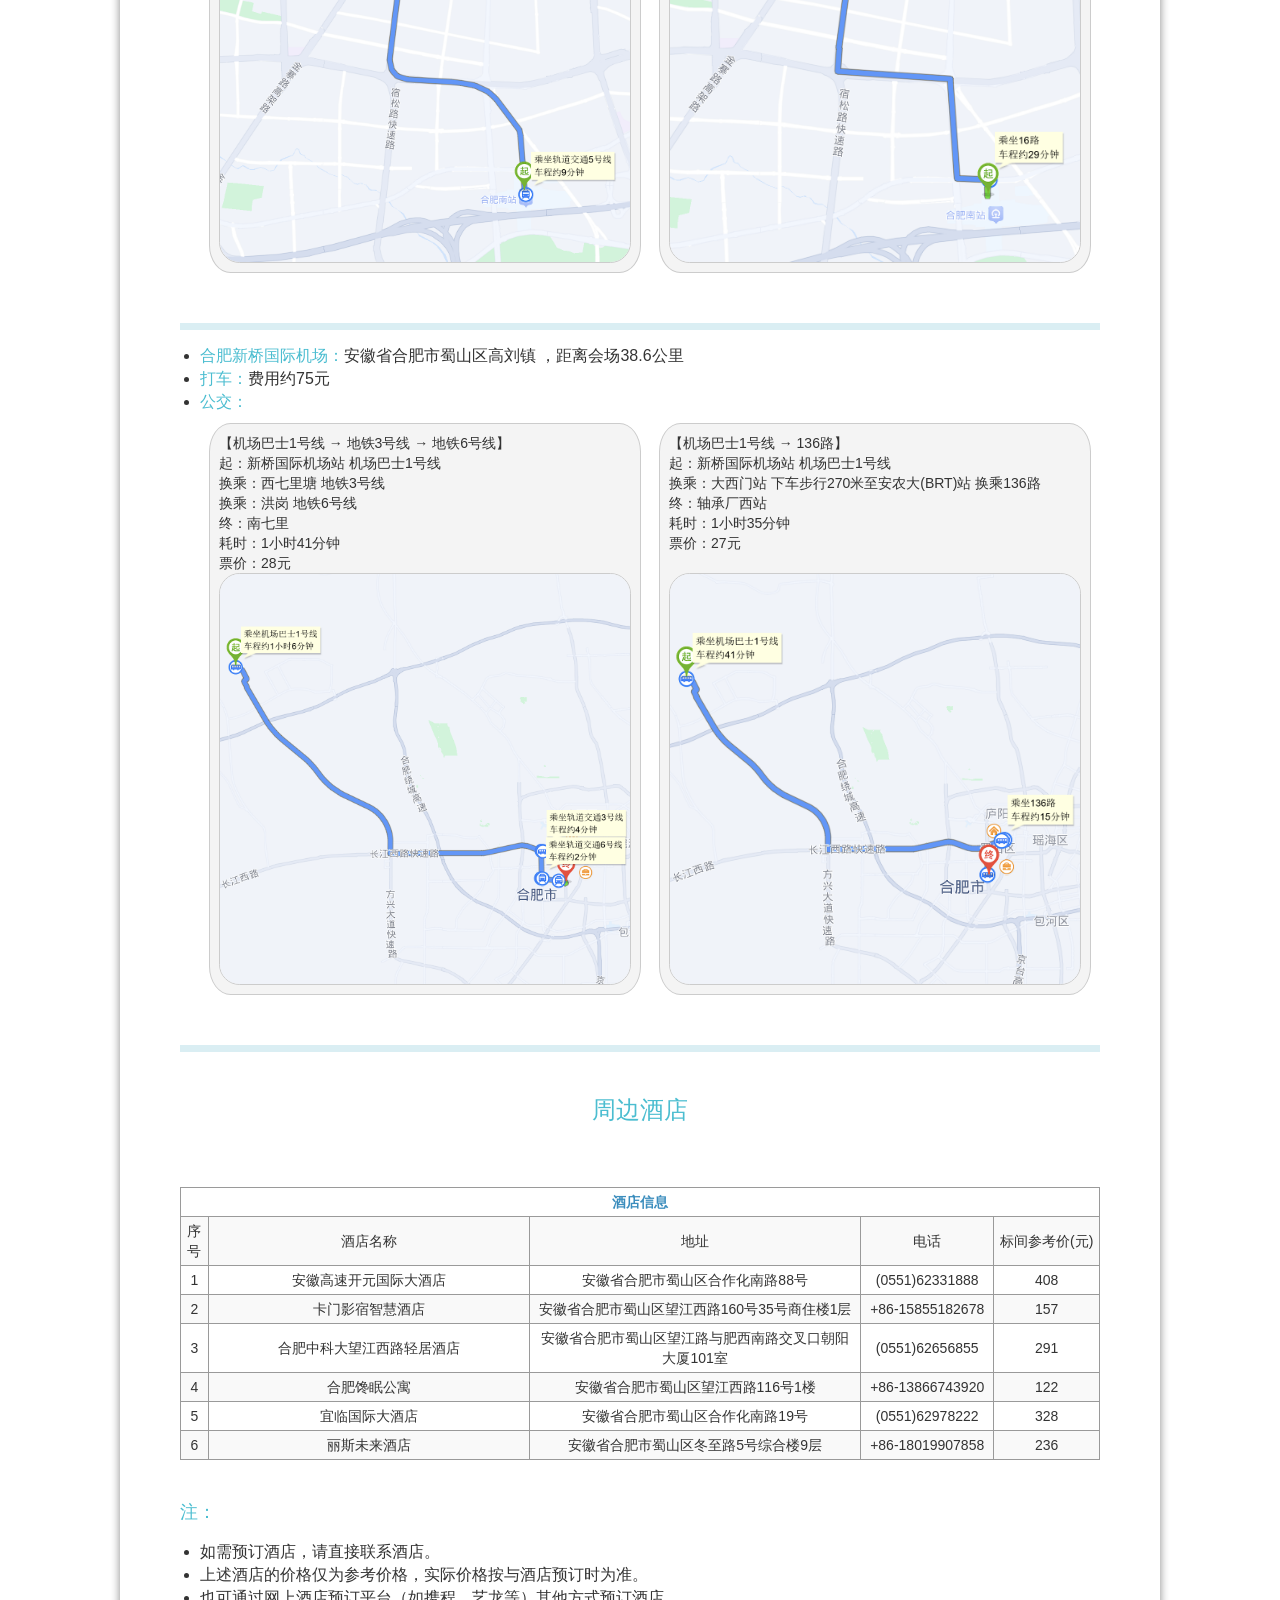
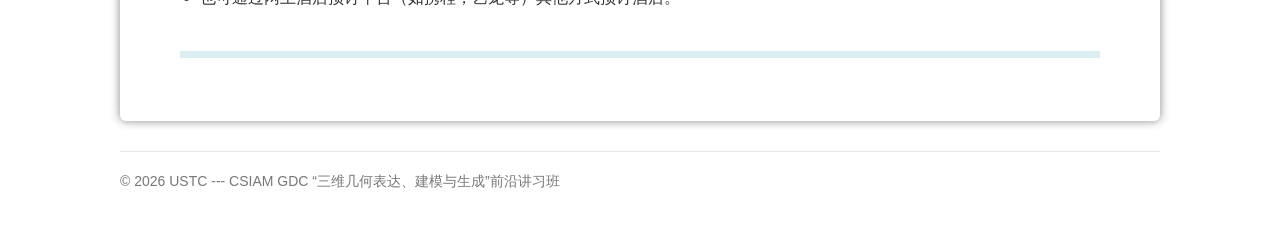
==== commit 0a443a5d: "Update information.html" ====
--- a/information.html
+++ b/information.html
@@ -305,63 +305,42 @@
               <tr>
                 <td>2</td>
                 <td>卡门影宿智慧酒店</td>
-                <td>金寨路155号黄金广场1幢商业201-5</td>
-                <td>(0551)63681111</td>
-                <td>107</td>
+                <td>安徽省合肥市蜀山区望江西路160号35号商住楼1层</td>
+                <td>+86-15855182678</td>
+                <td>157</td>
               </tr>
 
               <tr>
                 <td>3</td>
-                <td>锦江之星酒店</td>
-                <td>安徽省合肥市蜀山区金寨路133号</td>
-                <td>(0551)63677999</td>
-                <td>138</td>
+                <td>合肥中科大望江西路轻居酒店</td>
+                <td>安徽省合肥市蜀山区望江路与肥西南路交叉口朝阳大厦101室</td>
+                <td>(0551)62656855</td>
+                <td>291</td>
               </tr>
 
               <tr>
                 <td>4</td>
-                <td>维多利亚酒店</td>
-                <td>黄山路389号</td>
-                <td>(0551)65781111</td>
-                <td>255</td>
+                <td>合肥馋眠公寓</td>
+                <td>安徽省合肥市蜀山区望江西路116号1楼</td>
+                <td>+86-13866743920</td>
+                <td>122</td>
               </tr>
 
               <tr>
                 <td>5</td>
-                <td>悦雅江南春酒店</td>
-                <td>金寨路64号（金寨路与太湖路交叉口）</td>
-                <td>(0551)62248888</td>
-                <td>257</td>
+                <td>宜临国际大酒店</td>
+                <td>安徽省合肥市蜀山区合作化南路19号</td>
+                <td>(0551)62978222</td>
+                <td>328</td>
               </tr>
 
               <tr>
                 <td>6</td>
-                <td>阿里未来智慧酒店</td>
-                <td>
-                  太湖东路仰光村朱岗恢复楼1栋</td>
-                <td>15655111636</td>
-                <td>158</td>
-              </tr>
-
-              <tr>
-                <td>7</td>
-                <td>美栖酒店(安医附院店)</td>
-                <td>安徽省合肥市包河区黄山路202号</td>
-                <td>62628155</td>
-                <td>130</td>
-              </tr>
-
-              <tr>
-                <td>8</td>
-                <td>亚朵酒店</td>
-                <td>黄山路254号华冶金石广场1009</td>
-                <td>(0551)65521888</td>
-                <td>365</td>
-              </tr>
-
-
-
-
+                <td>丽斯未来酒店</td>
+                <td>安徽省合肥市蜀山区冬至路5号综合楼9层</td>
+                <td>+86-18019907858</td>
+                <td>236</td>
+              </tr>
 
             </tbody>
           </table>
